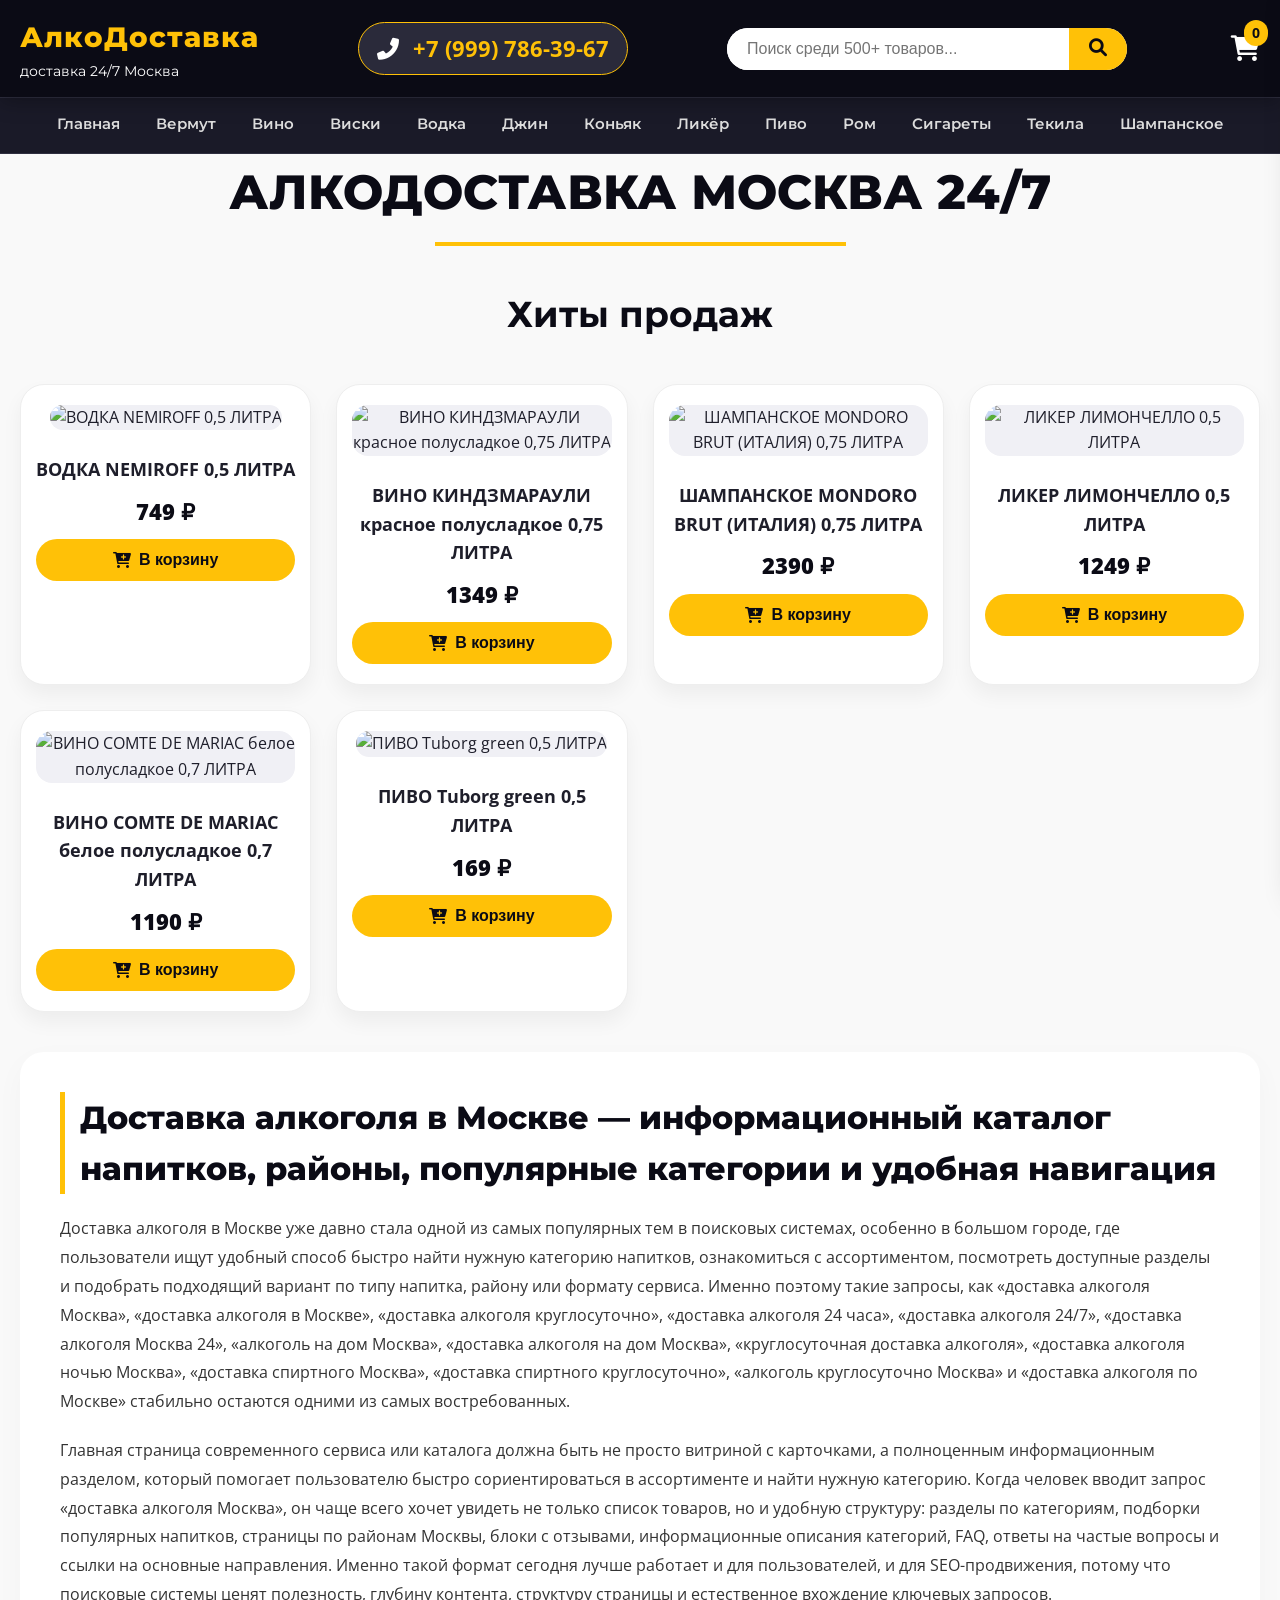
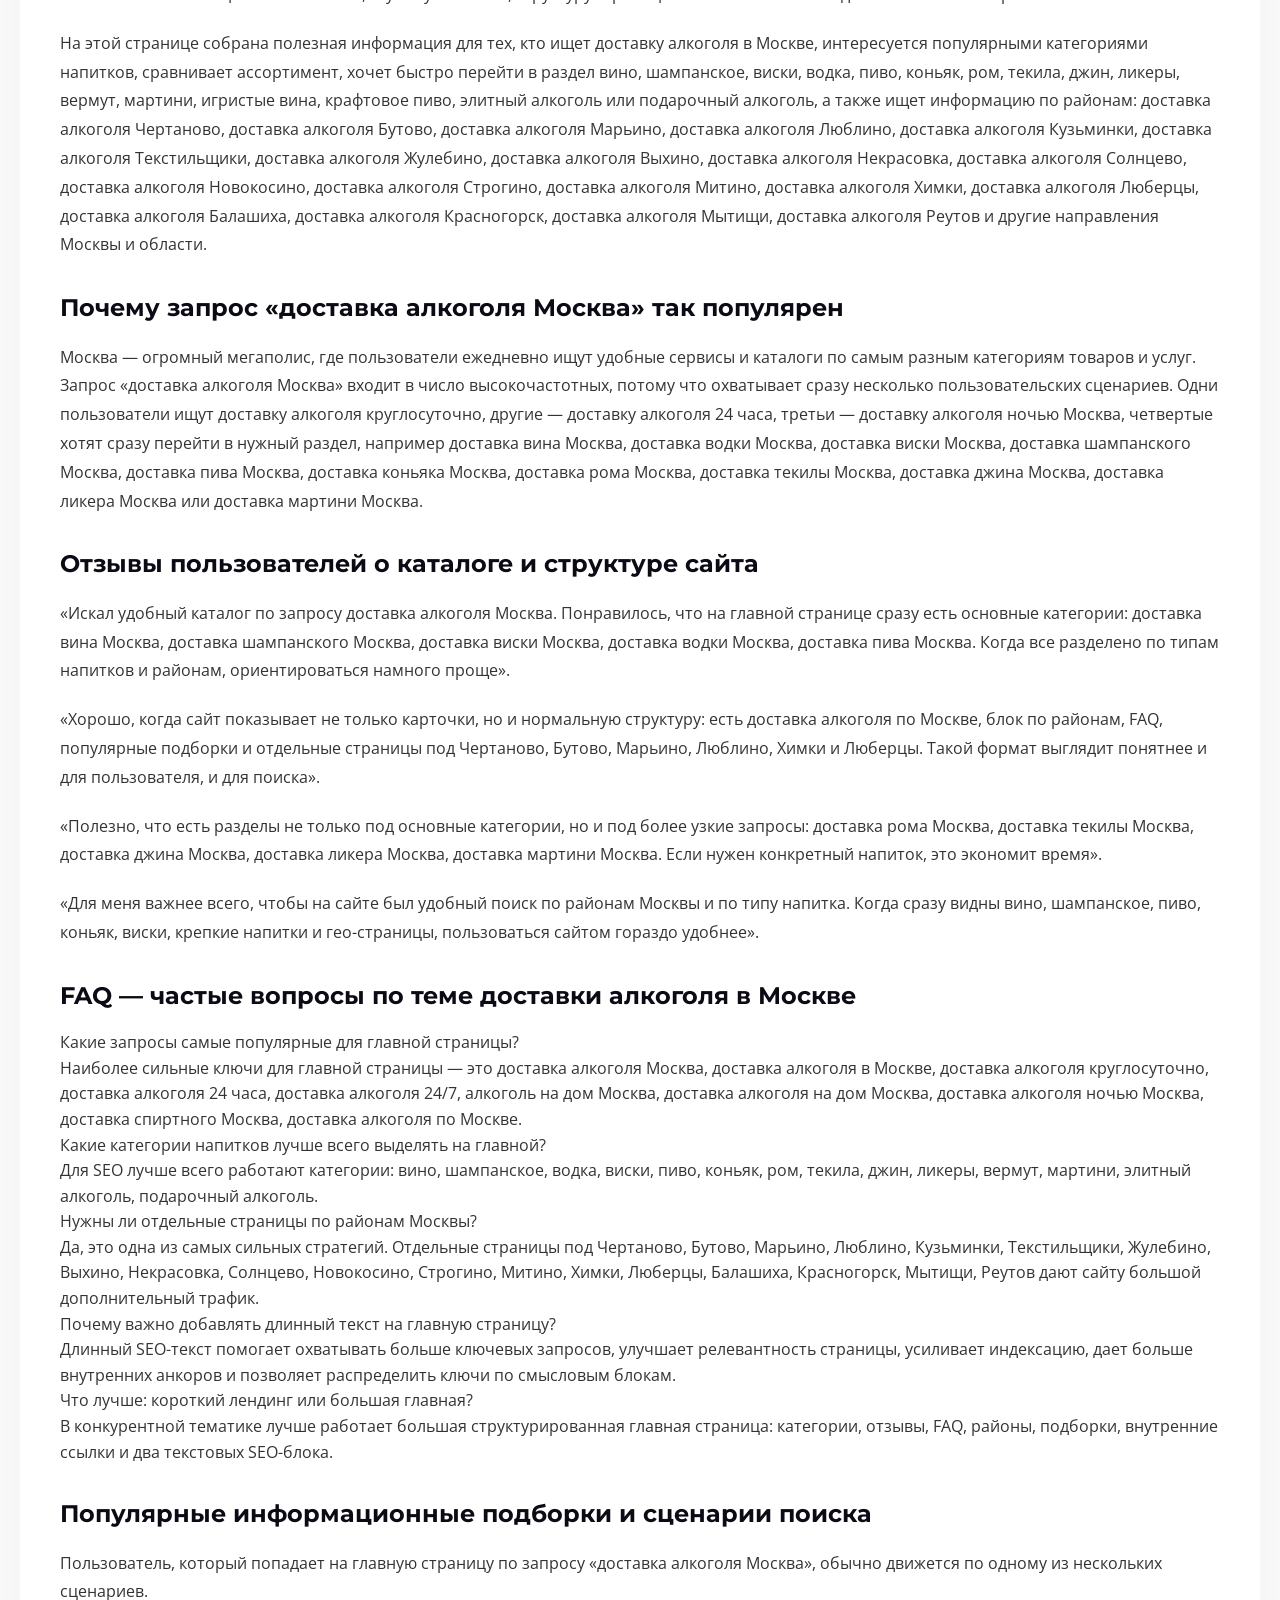
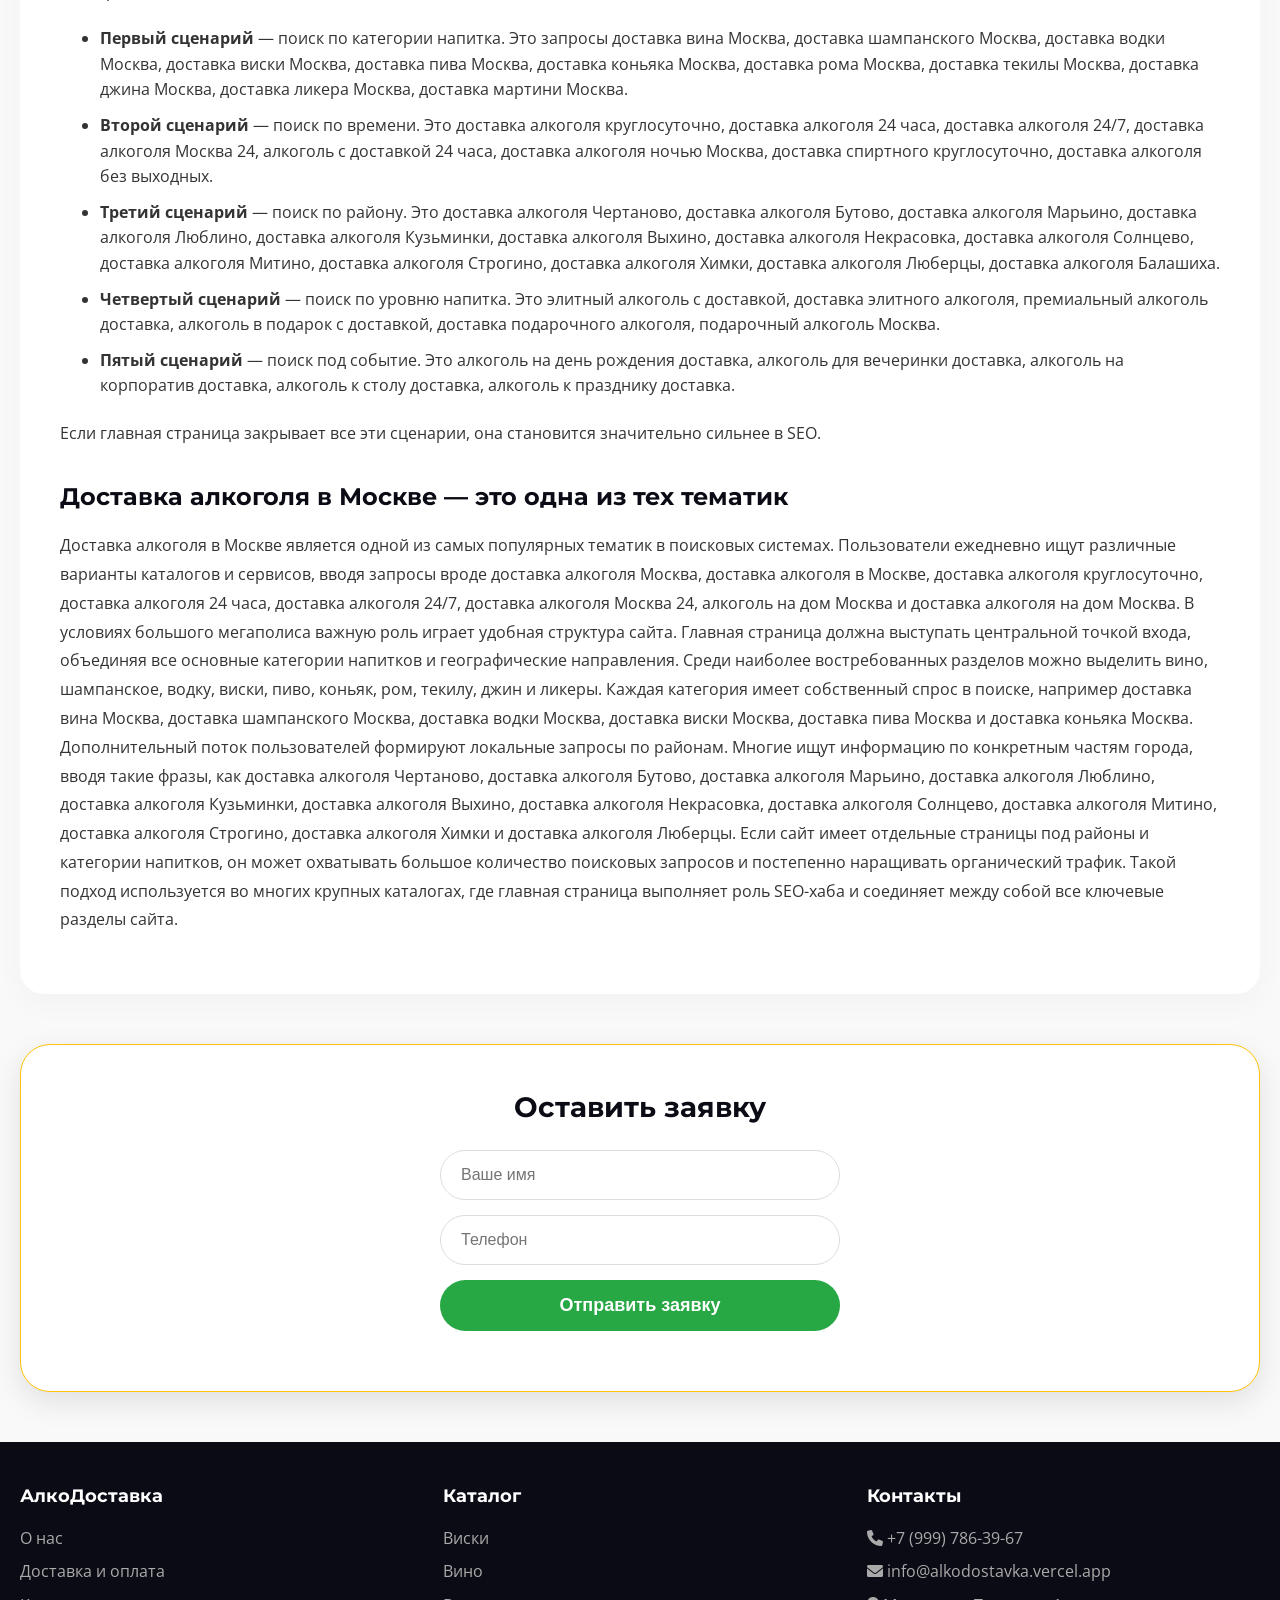
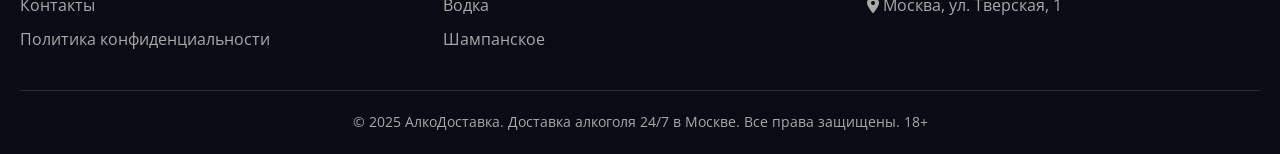
==== index.html @ a0297c9e "Update index.html" ====
<!DOCTYPE html>
<html lang="ru">
<head>
    <meta charset="UTF-8">
    <meta name="viewport" content="width=device-width, initial-scale=1.0">
    <title>АлкоДоставка 24/7 – доставка алкоголя в Москве круглосуточно</title>
    <meta name="description" content="Доставка алкоголя круглосуточно. Доставка 24/7 по Москве от 30 минут. Оплата при получении.">
    <link rel="stylesheet" href="style.css">
    <link rel="icon" type="image/x-icon" href="/favicon.ico">
    <link rel="stylesheet" href="https://cdnjs.cloudflare.com/ajax/libs/font-awesome/6.0.0-beta3/css/all.min.css">
    <link href="https://fonts.googleapis.com/css2?family=Montserrat:wght@400;600;700;800&family=Open+Sans:wght@300;400;600&display=swap" rel="stylesheet">
</head>
<body>
    <header>
        <div class="container header-row">
            <div class="logo">
                <a href="index.html" id="logo-link">АлкоДоставка</a>
                <span>доставка 24/7 Москва</span>
            </div>
            <a href="tel:+79997863967" class="phone"><i class="fas fa-phone-alt"></i> +7 (999) 786-39-67</a>
            <div class="search-box">
                <input type="text" id="search-input" placeholder="Поиск среди 500+ товаров...">
                <button id="search-btn"><i class="fas fa-search"></i></button>
            </div>
            <div class="cart-icon">
                <a href="#" id="cart-toggle"><i class="fas fa-shopping-cart"></i><span class="cart-count" id="cart-count">0</span></a>
            </div>
        </div>
    </header>

    <nav class="main-menu">
        <div class="container">
            <ul class="menu-list">
                <li><a href="index.html">Главная</a></li>
                <li><a href="vermut.html">Вермут</a></li>
                <li><a href="vino.html">Вино</a></li>
                <li><a href="viski.html">Виски</a></li>
                <li><a href="vodka.html">Водка</a></li>
                <li><a href="dzhin.html">Джин</a></li>
                <li><a href="konyak.html">Коньяк</a></li>
                <li><a href="liker.html">Ликёр</a></li>
                <li><a href="pivo.html">Пиво</a></li>
                <li><a href="rom.html">Ром</a></li>
                <li><a href="sigarety.html">Сигареты</a></li>
                <li><a href="tekila.html">Текила</a></li>
                <li><a href="shampanskoe.html">Шампанское</a></li>
            </ul>
        </div>
    </nav>

    <main class="container">
        <div class="category-header">
            <h1>АлкоДоставка Москва 24/7</h1>
        </div>

        <h2 class="section-title">Хиты продаж</h2>
        <div class="product-grid" id="main-products"></div>

        <div class="seo-text">
    <h2>Доставка алкоголя в Москве — информационный каталог напитков, районы, популярные категории и удобная навигация</h2>
    
    <p>Доставка алкоголя в Москве уже давно стала одной из самых популярных тем в поисковых системах, особенно в большом городе, где пользователи ищут удобный способ быстро найти нужную категорию напитков, ознакомиться с ассортиментом, посмотреть доступные разделы и подобрать подходящий вариант по типу напитка, району или формату сервиса. Именно поэтому такие запросы, как «доставка алкоголя Москва», «доставка алкоголя в Москве», «доставка алкоголя круглосуточно», «доставка алкоголя 24 часа», «доставка алкоголя 24/7», «доставка алкоголя Москва 24», «алкоголь на дом Москва», «доставка алкоголя на дом Москва», «круглосуточная доставка алкоголя», «доставка алкоголя ночью Москва», «доставка спиртного Москва», «доставка спиртного круглосуточно», «алкоголь круглосуточно Москва» и «доставка алкоголя по Москве» стабильно остаются одними из самых востребованных.</p>
    
    <p>Главная страница современного сервиса или каталога должна быть не просто витриной с карточками, а полноценным информационным разделом, который помогает пользователю быстро сориентироваться в ассортименте и найти нужную категорию. Когда человек вводит запрос «доставка алкоголя Москва», он чаще всего хочет увидеть не только список товаров, но и удобную структуру: разделы по категориям, подборки популярных напитков, страницы по районам Москвы, блоки с отзывами, информационные описания категорий, FAQ, ответы на частые вопросы и ссылки на основные направления. Именно такой формат сегодня лучше работает и для пользователей, и для SEO-продвижения, потому что поисковые системы ценят полезность, глубину контента, структуру страницы и естественное вхождение ключевых запросов.</p>
    
    <p>На этой странице собрана полезная информация для тех, кто ищет доставку алкоголя в Москве, интересуется популярными категориями напитков, сравнивает ассортимент, хочет быстро перейти в раздел вино, шампанское, виски, водка, пиво, коньяк, ром, текила, джин, ликеры, вермут, мартини, игристые вина, крафтовое пиво, элитный алкоголь или подарочный алкоголь, а также ищет информацию по районам: доставка алкоголя Чертаново, доставка алкоголя Бутово, доставка алкоголя Марьино, доставка алкоголя Люблино, доставка алкоголя Кузьминки, доставка алкоголя Текстильщики, доставка алкоголя Жулебино, доставка алкоголя Выхино, доставка алкоголя Некрасовка, доставка алкоголя Солнцево, доставка алкоголя Новокосино, доставка алкоголя Строгино, доставка алкоголя Митино, доставка алкоголя Химки, доставка алкоголя Люберцы, доставка алкоголя Балашиха, доставка алкоголя Красногорск, доставка алкоголя Мытищи, доставка алкоголя Реутов и другие направления Москвы и области.</p>

    <h3>Почему запрос «доставка алкоголя Москва» так популярен</h3>
    <p>Москва — огромный мегаполис, где пользователи ежедневно ищут удобные сервисы и каталоги по самым разным категориям товаров и услуг. Запрос «доставка алкоголя Москва» входит в число высокочастотных, потому что охватывает сразу несколько пользовательских сценариев. Одни пользователи ищут доставку алкоголя круглосуточно, другие — доставку алкоголя 24 часа, третьи — доставку алкоголя ночью Москва, четвертые хотят сразу перейти в нужный раздел, например доставка вина Москва, доставка водки Москва, доставка виски Москва, доставка шампанского Москва, доставка пива Москва, доставка коньяка Москва, доставка рома Москва, доставка текилы Москва, доставка джина Москва, доставка ликера Москва или доставка мартини Москва.</p>

    <h3>Отзывы пользователей о каталоге и структуре сайта</h3>
    <div class="reviews-block">
        <div class="review-item">
            <p>«Искал удобный каталог по запросу доставка алкоголя Москва. Понравилось, что на главной странице сразу есть основные категории: доставка вина Москва, доставка шампанского Москва, доставка виски Москва, доставка водки Москва, доставка пива Москва. Когда все разделено по типам напитков и районам, ориентироваться намного проще».</p>
        </div>
        <div class="review-item">
            <p>«Хорошо, когда сайт показывает не только карточки, но и нормальную структуру: есть доставка алкоголя по Москве, блок по районам, FAQ, популярные подборки и отдельные страницы под Чертаново, Бутово, Марьино, Люблино, Химки и Люберцы. Такой формат выглядит понятнее и для пользователя, и для поиска».</p>
        </div>
        <div class="review-item">
            <p>«Полезно, что есть разделы не только под основные категории, но и под более узкие запросы: доставка рома Москва, доставка текилы Москва, доставка джина Москва, доставка ликера Москва, доставка мартини Москва. Если нужен конкретный напиток, это экономит время».</p>
        </div>
        <div class="review-item">
            <p>«Для меня важнее всего, чтобы на сайте был удобный поиск по районам Москвы и по типу напитка. Когда сразу видны вино, шампанское, пиво, коньяк, виски, крепкие напитки и гео-страницы, пользоваться сайтом гораздо удобнее».</p>
        </div>
    </div>

    <h3>FAQ — частые вопросы по теме доставки алкоголя в Москве</h3>
    <div class="faq-container" id="faq-container">
        <div class="faq-item">
            <div class="faq-question">Какие запросы самые популярные для главной страницы?</div>
            <div class="faq-answer">Наиболее сильные ключи для главной страницы — это доставка алкоголя Москва, доставка алкоголя в Москве, доставка алкоголя круглосуточно, доставка алкоголя 24 часа, доставка алкоголя 24/7, алкоголь на дом Москва, доставка алкоголя на дом Москва, доставка алкоголя ночью Москва, доставка спиртного Москва, доставка алкоголя по Москве.</div>
        </div>
        <div class="faq-item">
            <div class="faq-question">Какие категории напитков лучше всего выделять на главной?</div>
            <div class="faq-answer">Для SEO лучше всего работают категории: вино, шампанское, водка, виски, пиво, коньяк, ром, текила, джин, ликеры, вермут, мартини, элитный алкоголь, подарочный алкоголь.</div>
        </div>
        <div class="faq-item">
            <div class="faq-question">Нужны ли отдельные страницы по районам Москвы?</div>
            <div class="faq-answer">Да, это одна из самых сильных стратегий. Отдельные страницы под Чертаново, Бутово, Марьино, Люблино, Кузьминки, Текстильщики, Жулебино, Выхино, Некрасовка, Солнцево, Новокосино, Строгино, Митино, Химки, Люберцы, Балашиха, Красногорск, Мытищи, Реутов дают сайту большой дополнительный трафик.</div>
        </div>
        <div class="faq-item">
            <div class="faq-question">Почему важно добавлять длинный текст на главную страницу?</div>
            <div class="faq-answer">Длинный SEO-текст помогает охватывать больше ключевых запросов, улучшает релевантность страницы, усиливает индексацию, дает больше внутренних анкоров и позволяет распределить ключи по смысловым блокам.</div>
        </div>
        <div class="faq-item">
            <div class="faq-question">Что лучше: короткий лендинг или большая главная?</div>
            <div class="faq-answer">В конкурентной тематике лучше работает большая структурированная главная страница: категории, отзывы, FAQ, районы, подборки, внутренние ссылки и два текстовых SEO-блока.</div>
        </div>
    </div>

    <h3>Популярные информационные подборки и сценарии поиска</h3>
    <p>Пользователь, который попадает на главную страницу по запросу «доставка алкоголя Москва», обычно движется по одному из нескольких сценариев.</p>
    <ul>
        <li><strong>Первый сценарий</strong> — поиск по категории напитка. Это запросы доставка вина Москва, доставка шампанского Москва, доставка водки Москва, доставка виски Москва, доставка пива Москва, доставка коньяка Москва, доставка рома Москва, доставка текилы Москва, доставка джина Москва, доставка ликера Москва, доставка мартини Москва.</li>
        <li><strong>Второй сценарий</strong> — поиск по времени. Это доставка алкоголя круглосуточно, доставка алкоголя 24 часа, доставка алкоголя 24/7, доставка алкоголя Москва 24, алкоголь с доставкой 24 часа, доставка алкоголя ночью Москва, доставка спиртного круглосуточно, доставка алкоголя без выходных.</li>
        <li><strong>Третий сценарий</strong> — поиск по району. Это доставка алкоголя Чертаново, доставка алкоголя Бутово, доставка алкоголя Марьино, доставка алкоголя Люблино, доставка алкоголя Кузьминки, доставка алкоголя Выхино, доставка алкоголя Некрасовка, доставка алкоголя Солнцево, доставка алкоголя Митино, доставка алкоголя Строгино, доставка алкоголя Химки, доставка алкоголя Люберцы, доставка алкоголя Балашиха.</li>
        <li><strong>Четвертый сценарий</strong> — поиск по уровню напитка. Это элитный алкоголь с доставкой, доставка элитного алкоголя, премиальный алкоголь доставка, алкоголь в подарок с доставкой, доставка подарочного алкоголя, подарочный алкоголь Москва.</li>
        <li><strong>Пятый сценарий</strong> — поиск под событие. Это алкоголь на день рождения доставка, алкоголь для вечеринки доставка, алкоголь на корпоратив доставка, алкоголь к столу доставка, алкоголь к празднику доставка.</li>
    </ul>
    <p>Если главная страница закрывает все эти сценарии, она становится значительно сильнее в SEO.</p>

    <h3>Доставка алкоголя в Москве — это одна из тех тематик</h3>
    <p>Доставка алкоголя в Москве является одной из самых популярных тематик в поисковых системах. Пользователи ежедневно ищут различные варианты каталогов и сервисов, вводя запросы вроде доставка алкоголя Москва, доставка алкоголя в Москве, доставка алкоголя круглосуточно, доставка алкоголя 24 часа, доставка алкоголя 24/7, доставка алкоголя Москва 24, алкоголь на дом Москва и доставка алкоголя на дом Москва.

В условиях большого мегаполиса важную роль играет удобная структура сайта. Главная страница должна выступать центральной точкой входа, объединяя все основные категории напитков и географические направления. Среди наиболее востребованных разделов можно выделить вино, шампанское, водку, виски, пиво, коньяк, ром, текилу, джин и ликеры. Каждая категория имеет собственный спрос в поиске, например доставка вина Москва, доставка шампанского Москва, доставка водки Москва, доставка виски Москва, доставка пива Москва и доставка коньяка Москва.

Дополнительный поток пользователей формируют локальные запросы по районам. Многие ищут информацию по конкретным частям города, вводя такие фразы, как доставка алкоголя Чертаново, доставка алкоголя Бутово, доставка алкоголя Марьино, доставка алкоголя Люблино, доставка алкоголя Кузьминки, доставка алкоголя Выхино, доставка алкоголя Некрасовка, доставка алкоголя Солнцево, доставка алкоголя Митино, доставка алкоголя Строгино, доставка алкоголя Химки и доставка алкоголя Люберцы.

Если сайт имеет отдельные страницы под районы и категории напитков, он может охватывать большое количество поисковых запросов и постепенно наращивать органический трафик. Такой подход используется во многих крупных каталогах, где главная страница выполняет роль SEO-хаба и соединяет между собой все ключевые разделы сайта.</p>
    
    
            <!-- вставить siteTexts.main -->
        </div>

        <div class="order-form-block">
            <h3>Оставить заявку</h3>
            <form class="quick-order-form" data-page="main">
                <input type="text" placeholder="Ваше имя" class="quick-name" required>
                <input type="tel" placeholder="Телефон" class="quick-phone" required>
                <button type="submit">Отправить заявку</button>
            </form>
            <div class="order-message"></div>
        </div>
    </main>

    <!-- Панель корзины -->
    <div class="cart-panel" id="cart-panel">
        <div class="cart-header">
            <h3>Корзина</h3>
            <button class="close-cart" id="close-cart">&times;</button>
        </div>
        <div class="cart-items" id="cart-items"></div>
        <div class="cart-total" id="cart-total">Итого: 0 ₽</div>
        <form class="cart-form" id="order-form">
            <input type="text" placeholder="Ваше имя" id="order-name" required>
            <input type="tel" placeholder="Телефон" id="order-phone" required>
            <input type="text" placeholder="Адрес доставки" id="order-address" required>
            <textarea placeholder="Комментарий (необязательно)" id="order-comment" rows="2"></textarea>
            <button type="submit" id="submit-order">Оформить заказ</button>
        </form>
    </div>
    <div class="overlay" id="overlay"></div>

    <footer>
        <div class="container">
            <div class="footer-grid">
                <div class="footer-col">
                    <h4>АлкоДоставка</h4>
                    <ul>
                        <li><a href="index.html">О нас</a></li>
                        <li><a href="index.html">Доставка и оплата</a></li>
                        <li><a href="index.html">Контакты</a></li>
                        <li><a href="index.html">Политика конфиденциальности</a></li>
                    </ul>
                </div>
                <div class="footer-col">
                    <h4>Каталог</h4>
                    <ul>
                        <li><a href="viski.html">Виски</a></li>
                        <li><a href="vino.html">Вино</a></li>
                        <li><a href="vodka.html">Водка</a></li>
                        <li><a href="shampanskoe.html">Шампанское</a></li>
                    </ul>
                </div>
                <div class="footer-col">
                    <h4>Контакты</h4>
                    <ul>
                        <li><i class="fas fa-phone"></i> +7 (999) 786-39-67</li>
                        <li><i class="fas fa-envelope"></i> info@alkodostavka.vercel.app</li>
                        <li><i class="fas fa-map-marker-alt"></i> Москва, ул. Тверская, 1</li>
                    </ul>
                </div>
            </div>
            <div class="copyright">
                © 2025 АлкоДоставка. Доставка алкоголя 24/7 в Москве. Все права защищены. 18+
            </div>
        </div>
    </footer>

    <script src="config.js"></script>
    <script src="products.js"></script>
    <script src="cart.js"></script>
    <script src="telegram.js"></script>
    <script>
        const hits = products ? products.filter(p => p.inStock).sort(() => 0.5 - Math.random()).slice(0, 6) : [];
        document.getElementById('main-products').innerHTML = renderProductGrid(hits);
    </script>
    <script type="application/ld+json">
{
  "@context": "https://schema.org",
  "@graph": [
    {
      "@type": "Organization",
      "name": "АлкоТакси",
      "url": "https://alkodostavka.vercel.app",
      "logo": "https://alkodostavka.vercel.app/logo.png",
      "contactPoint": {
        "@type": "ContactPoint",
        "telephone": "+7-999-786-39-67",
        "contactType": "customer service",
        "areaServed": "Москва",
        "availableLanguage": "Russian"
      },
      "sameAs": [
        "https://vk.com/alkodostavka",
        "https://t.me/alkodostavka"
      ]
    },
    {
      "@type": "LocalBusiness",
      "@id": "https://alkodostavka.vercel.app",
      "name": "АлкоТакси",
      "description": "Круглосуточная доставка алкоголя в Москве. Более 500 наименований, включая вино, виски, водку, коньяк, шампанское, пиво и элитные напитки.",
      "url": "https://alkodostavka.vercel.app",
      "telephone": "+7-999-786-39-67",
      "email": "info@alkodostavka.vercel.app",
      "priceRange": "₽₽",
      "address": {
        "@type": "PostalAddress",
        "addressLocality": "Москва",
        "streetAddress": "ул. Тверская, 1"
      },
      "openingHoursSpecification": {
        "@type": "OpeningHoursSpecification",
        "dayOfWeek": [
          "Monday",
          "Tuesday",
          "Wednesday",
          "Thursday",
          "Friday",
          "Saturday",
          "Sunday"
        ],
        "opens": "00:00",
        "closes": "23:59"
      },
      "areaServed": {
        "@type": "City",
        "name": "Москва"
      },
      "makesOffer": {
        "@type": "Offer",
        "itemOffered": {
          "@type": "Service",
          "name": "Доставка алкоголя",
          "description": "Круглосуточная доставка алкогольных напитков на дом."
        }
      }
    },
    {
      "@context": "https://schema.org",
      "@type": "FAQPage",
      "mainEntity": [
        {
          "@type": "Question",
          "name": "Какие категории напитков чаще всего ищут пользователи?",
          "acceptedAnswer": {
            "@type": "Answer",
            "text": "Наиболее популярны разделы: вино, шампанское, водка, виски, коньяк, пиво, ром, текила, джин, ликёры, вермут и премиальный алкоголь. Часто ищут запросы вроде «доставка вина Москва», «доставка пива Москва», «доставка водки Москва», «доставка шампанского Москва»."
          }
        },
        {
          "@type": "Question",
          "name": "В какие районы Москвы осуществляется доставка?",
          "acceptedAnswer": {
            "@type": "Answer",
            "text": "Мы доставляем алкоголь во все административные округа Москвы (ЦАО, САО, СВАО, ВАО, ЮВАО, ЮАО, ЮЗАО, ЗАО, СЗАО, ЗелАО), а также в крупные районы: Чертаново, Бутово, Марьино, Люблино, Кузьминки, Текстильщики, Жулебино, Выхино, Некрасовка, Солнцево, Новокосино, Строгино, Митино, Химки, Люберцы, Балашиха, Одинцово, Красногорск, Мытищи, Реутов и другие."
          }
        },
        {
          "@type": "Question",
          "name": "Как быстро можно получить заказ?",
          "acceptedAnswer": {
            "@type": "Answer",
            "text": "Среднее время доставки — от 30 минут. В зависимости от загруженности и удалённости района срок может незначительно увеличиваться, но мы всегда стремимся к минимальным интервалам."
          }
        },
        {
          "@type": "Question",
          "name": "Работаете ли вы круглосуточно?",
          "acceptedAnswer": {
            "@type": "Answer",
            "text": "Да, наш сервис работает 24/7, включая ночные часы, выходные и праздничные дни. Вы можете оформить заказ в любое время суток."
          }
        }
      ]
    }
  ]
}
</script>
    
</body>

</html>
---- style.css ----
/* style.css */
* {
    margin: 0;
    padding: 0;
    box-sizing: border-box;
}

body {
    font-family: 'Open Sans', sans-serif;
    background-color: #f9f9f9;
    color: #1e1e2a;
    line-height: 1.6;
}

h1, h2, h3, h4, .logo, .menu-list a, .cart-btn {
    font-family: 'Montserrat', sans-serif;
    font-weight: 700;
}

.container {
    max-width: 1400px;
    margin: 0 auto;
    padding: 0 20px;
}

/* Шапка */
header {
    background: #0b0b15;
    color: white;
    padding: 15px 0;
    position: sticky;
    top: 0;
    z-index: 100;
    box-shadow: 0 4px 20px rgba(0,0,0,0.3);
}

.header-row {
    display: flex;
    align-items: center;
    justify-content: space-between;
    flex-wrap: wrap;
    gap: 15px;
}

.logo a {
    font-size: 28px;
    font-weight: 800;
    color: #ffc107;
    text-decoration: none;
    letter-spacing: 1px;
}

.logo span {
    color: white;
    font-size: 14px;
    display: block;
    font-weight: 400;
}

.phone {
    font-size: 22px;
    font-weight: 700;
    background: #2a2a3a;
    padding: 8px 18px;
    border-radius: 40px;
    border: 1px solid #ffc107;
    color: #ffc107;
    text-decoration: none;
    transition: 0.2s;
}

.phone i {
    margin-right: 8px;
    color: white;
}

.phone:hover {
    background: #ffc107;
    color: #0b0b15;
}

.phone:hover i {
    color: #0b0b15;
}

.search-box {
    flex: 1;
    max-width: 400px;
    display: flex;
    background: white;
    border-radius: 40px;
    overflow: hidden;
}

.search-box input {
    flex: 1;
    border: none;
    padding: 12px 20px;
    font-size: 16px;
    outline: none;
}

.search-box button {
    background: #ffc107;
    border: none;
    padding: 0 20px;
    cursor: pointer;
    font-size: 18px;
    color: #0b0b15;
    transition: 0.2s;
}

.search-box button:hover {
    background: #e0a800;
}

.cart-icon {
    position: relative;
    margin-left: 5px;
}

.cart-icon a {
    color: white;
    font-size: 26px;
    display: block;
    position: relative;
}

.cart-count {
    position: absolute;
    top: -8px;
    right: -8px;
    background: #ffc107;
    color: #0b0b15;
    font-size: 14px;
    font-weight: bold;
    padding: 2px 8px;
    border-radius: 20px;
}

/* Меню под шапкой */
.main-menu {
    background: #1a1a28;
    border-top: 1px solid #2f2f40;
    border-bottom: 1px solid #2f2f40;
    position: relative;
    z-index: 99;
}

.menu-list {
    display: flex;
    list-style: none;
    flex-wrap: wrap;
    justify-content: center;
}

.menu-list li a {
    display: block;
    padding: 14px 18px;
    color: #ddd;
    text-decoration: none;
    font-weight: 600;
    font-size: 15px;
    transition: 0.2s;
    border-bottom: 3px solid transparent;
}

.menu-list li a:hover,
.menu-list li a.active {
    color: #ffc107;
    border-bottom-color: #ffc107;
    background: rgba(255,193,7,0.05);
}

/* Основной контент */
main {
    min-height: 70vh;
    padding: 30px 0;
}

.page {
    display: none;
}

.page.active-page {
    display: block;
}

.category-header {
    text-align: center;
    margin-bottom: 40px;
}

.category-header h1 {
    font-size: 48px;
    font-weight: 800;
    color: #0b0b15;
    text-transform: uppercase;
    position: relative;
    display: inline-block;
    padding-bottom: 15px;
}

.category-header h1:after {
    content: '';
    position: absolute;
    bottom: 0;
    left: 25%;
    width: 50%;
    height: 4px;
    background: #ffc107;
}

.section-title {
    font-size: 36px;
    margin: 40px 0 20px;
    text-align: center;
    color: #0b0b15;
}

/* Стили SEO-текста */
.seo-text {
    background: white;
    border-radius: 24px;
    padding: 40px;
    margin: 40px 0;
    box-shadow: 0 10px 30px rgba(0,0,0,0.03);
    font-size: 16px;
    color: #333;
}

.seo-text h2 {
    font-size: 32px;
    margin-bottom: 20px;
    color: #0b0b15;
    font-weight: 800;
    border-left: 5px solid #ffc107;
    padding-left: 15px;
}

.seo-text h3 {
    font-size: 24px;
    margin: 30px 0 15px;
    color: #0b0b15;
}

.seo-text p {
    margin-bottom: 20px;
    font-size: 16px;
    line-height: 1.8;
}

.seo-text .lead {
    font-size: 20px;
    font-weight: 300;
    color: #555;
    font-style: italic;
}

.seo-text .highlight {
    background: #fff3cd;
    padding: 5px 10px;
    border-radius: 8px;
    font-weight: 600;
}

.seo-text ul, .seo-text ol {
    margin: 20px 0 20px 40px;
}

.seo-text li {
    margin-bottom: 10px;
}

.seo-text img {
    max-width: 100%;
    border-radius: 20px;
    margin: 30px 0;
    box-shadow: 0 5px 15px rgba(0,0,0,0.1);
}

.seo-text .quote {
    font-size: 24px;
    font-family: 'Georgia', serif;
    color: #0b0b15;
    background: #f5f5f5;
    padding: 20px;
    border-radius: 30px;
    margin: 30px 0;
    text-align: center;
}

.seo-text .columns {
    display: grid;
    grid-template-columns: 1fr 1fr;
    gap: 30px;
}

/* Сетка товаров */
.product-grid {
    display: grid;
    grid-template-columns: repeat(auto-fill, minmax(240px, 1fr));
    gap: 25px;
    margin: 40px 0;
}

.product-card {
    background: white;
    border-radius: 24px;
    padding: 20px 15px;
    box-shadow: 0 10px 20px rgba(0,0,0,0.05);
    transition: 0.2s;
    text-align: center;
    border: 1px solid #eee;
}

.product-card:hover {
    transform: translateY(-5px);
    box-shadow: 0 20px 30px rgba(0,0,0,0.1);
}

.product-img {
    width: 100%;
    height: 180px;
    border-radius: 16px;
    margin-bottom: 15px;
    object-fit: cover;
    background: #f0f0f5;
}

.product-title {
    font-weight: 700;
    font-size: 18px;
    margin: 10px 0 5px;
}

.product-price {
    font-size: 22px;
    font-weight: 800;
    color: #0b0b15;
    margin: 10px 0;
}

.add-to-cart {
    background: #ffc107;
    border: none;
    padding: 12px 0;
    width: 100%;
    border-radius: 40px;
    font-weight: 700;
    font-size: 16px;
    cursor: pointer;
    transition: 0.2s;
    color: #0b0b15;
    display: flex;
    align-items: center;
    justify-content: center;
    gap: 8px;
}

.add-to-cart:hover {
    background: #e0a800;
}

/* Форма заявки */
.order-form-block {
    background: white;
    border-radius: 30px;
    padding: 40px;
    margin: 50px 0;
    text-align: center;
    box-shadow: 0 10px 30px rgba(0,0,0,0.1);
    border: 1px solid #ffc107;
}

.order-form-block h3 {
    font-size: 28px;
    margin-bottom: 20px;
    color: #0b0b15;
}

.order-form-block form {
    display: flex;
    flex-direction: column;
    max-width: 400px;
    margin: 0 auto;
    gap: 15px;
}

.order-form-block input {
    padding: 15px 20px;
    border: 1px solid #ddd;
    border-radius: 50px;
    font-size: 16px;
    outline: none;
    transition: 0.2s;
}

.order-form-block input:focus {
    border-color: #ffc107;
    box-shadow: 0 0 0 3px rgba(255,193,7,0.2);
}

.order-form-block button {
    background: #28a745;
    color: white;
    border: none;
    padding: 15px;
    border-radius: 50px;
    font-weight: 700;
    font-size: 18px;
    cursor: pointer;
    transition: 0.2s;
}

.order-form-block button:hover {
    background: #218838;
}

.order-message {
    margin-top: 20px;
    font-weight: 600;
    color: green;
}

/* Корзина */
.cart-panel {
    position: fixed;
    top: 0;
    right: -400px;
    width: 380px;
    height: 100vh;
    background: white;
    box-shadow: -5px 0 30px rgba(0,0,0,0.2);
    transition: 0.3s;
    z-index: 1000;
    padding: 25px;
    display: flex;
    flex-direction: column;
}

.cart-panel.open {
    right: 0;
}

.cart-header {
    display: flex;
    justify-content: space-between;
    align-items: center;
    border-bottom: 2px solid #eee;
    padding-bottom: 15px;
}

.cart-header h3 {
    font-size: 24px;
}

.close-cart {
    background: none;
    border: none;
    font-size: 28px;
    cursor: pointer;
}

.cart-items {
    flex: 1;
    overflow-y: auto;
    margin: 20px 0;
}

.cart-item {
    display: flex;
    justify-content: space-between;
    margin-bottom: 15px;
    padding-bottom: 10px;
    border-bottom: 1px solid #eee;
}

.cart-item-info h4 {
    font-size: 16px;
    margin-bottom: 5px;
}

.cart-item-price {
    font-weight: 700;
}

.cart-item-remove {
    color: red;
    cursor: pointer;
    font-size: 18px;
}

.cart-total {
    font-size: 22px;
    font-weight: 800;
    margin: 15px 0;
    text-align: right;
}

.cart-form input, .cart-form textarea {
    width: 100%;
    padding: 12px;
    margin: 8px 0;
    border: 1px solid #ccc;
    border-radius: 12px;
    font-family: inherit;
}

.cart-form button {
    background: #28a745;
    color: white;
    border: none;
    padding: 14px;
    width: 100%;
    border-radius: 40px;
    font-weight: bold;
    font-size: 18px;
    cursor: pointer;
    transition: 0.2s;
}

.cart-form button:hover {
    background: #218838;
}

.overlay {
    position: fixed;
    top: 0;
    left: 0;
    width: 100%;
    height: 100%;
    background: rgba(0,0,0,0.5);
    z-index: 999;
    display: none;
}

.overlay.show {
    display: block;
}

/* Футер */
footer {
    background: #0b0b15;
    color: #aaa;
    padding: 40px 0 20px;
    margin-top: 50px;
}

.footer-grid {
    display: grid;
    grid-template-columns: repeat(auto-fit, minmax(200px, 1fr));
    gap: 30px;
    margin-bottom: 30px;
}

.footer-col h4 {
    color: white;
    margin-bottom: 15px;
    font-size: 18px;
}

.footer-col ul {
    list-style: none;
}

.footer-col ul li {
    margin-bottom: 8px;
}

.footer-col ul li a {
    color: #aaa;
    text-decoration: none;
    transition: 0.2s;
}

.footer-col ul li a:hover {
    color: #ffc107;
}

.copyright {
    text-align: center;
    padding-top: 20px;
    border-top: 1px solid #2a2a3a;
    font-size: 14px;
}

/* Адаптивность */
@media (max-width: 992px) {
    .header-row {
        justify-content: center;
    }
    .search-box {
        max-width: 100%;
        order: 3;
    }
    .menu-list li a {
        padding: 10px 12px;
        font-size: 14px;
    }
}

@media (max-width: 576px) {
    .cart-panel {
        width: 100%;
        right: -100%;
    }
    .category-header h1 {
        font-size: 32px;
    }
    
<style>
/* Минимальные стили для FAQ (можно перенести в style.css) */
.faq-item {
    margin-bottom: 10px;
    border: 1px solid #e0e0e0;
    border-radius: 8px;
    overflow: hidden;
}
.faq-question {
    background: #f7f7f7;
    padding: 15px 20px;
    cursor: pointer;
    font-weight: 600;
    position: relative;
    transition: background 0.3s;
}
.faq-question:hover {
    background: #f0f0f0;
}
.faq-question::after {
    content: '+';
    position: absolute;
    right: 20px;
    font-size: 20px;
    font-weight: 400;
}
.faq-item.active .faq-question::after {
    content: '−';
}
.faq-answer {
    max-height: 0;
    padding: 0 20px;
    background: #fff;
    overflow: hidden;
    transition: max-height 0.3s ease-out, padding 0.3s ease-out;
}
.faq-item.active .faq-answer {
    max-height: 500px; /* Достаточно для длинного ответа */
    padding: 15px 20px;
}
.reviews-block {
    display: flex;
    flex-wrap: wrap;
    gap: 20px;
    margin: 20px 0;
}
.review-item {
    flex: 1 1 250px;
    background: #f9f9f9;
    border-left: 4px solid #e53e3e;
    padding: 15px;
    border-radius: 8px;
    font-style: italic;
}
.review-item p {
    margin: 0;
}
</style>

<script>
document.addEventListener('DOMContentLoaded', function() {
    const faqItems = document.querySelectorAll('.faq-item');
    faqItems.forEach(item => {
        const question = item.querySelector('.faq-question');
        question.addEventListener('click', () => {
            item.classList.toggle('active');
        });
    });
});
</script>
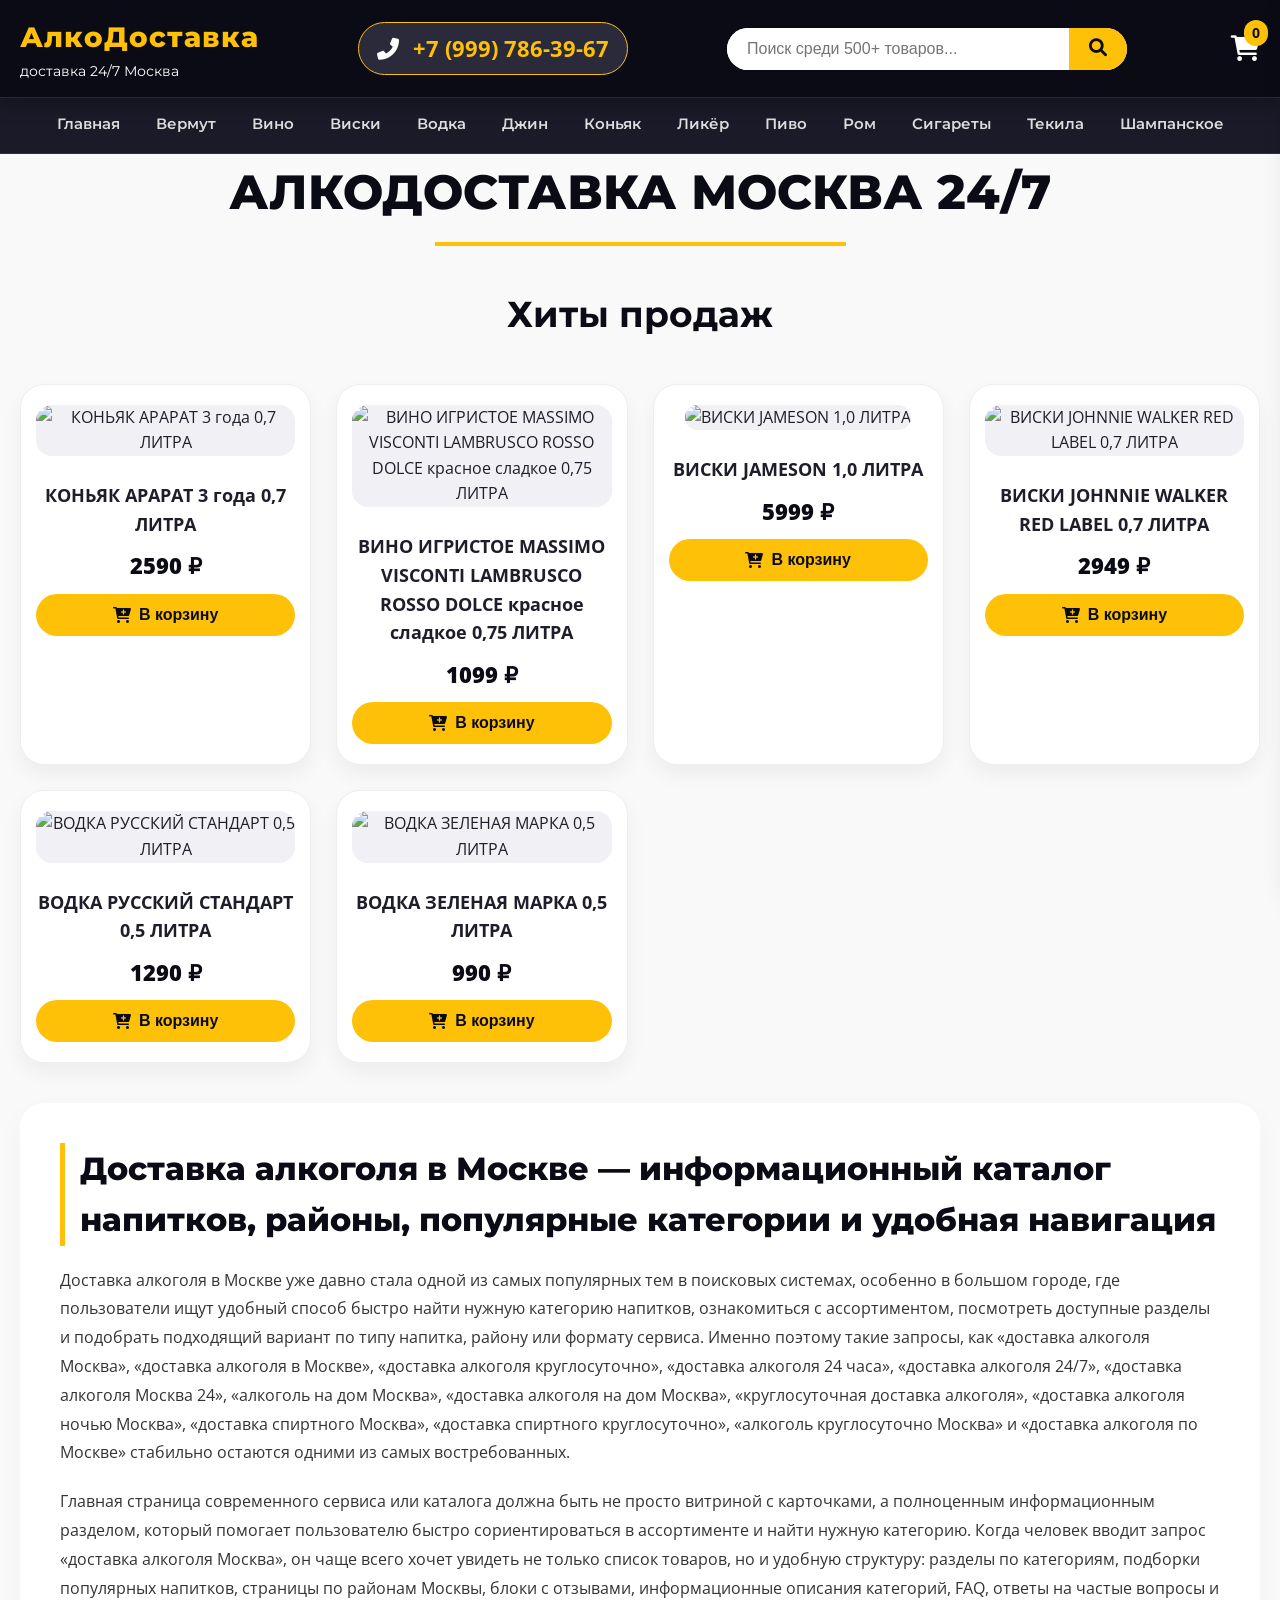
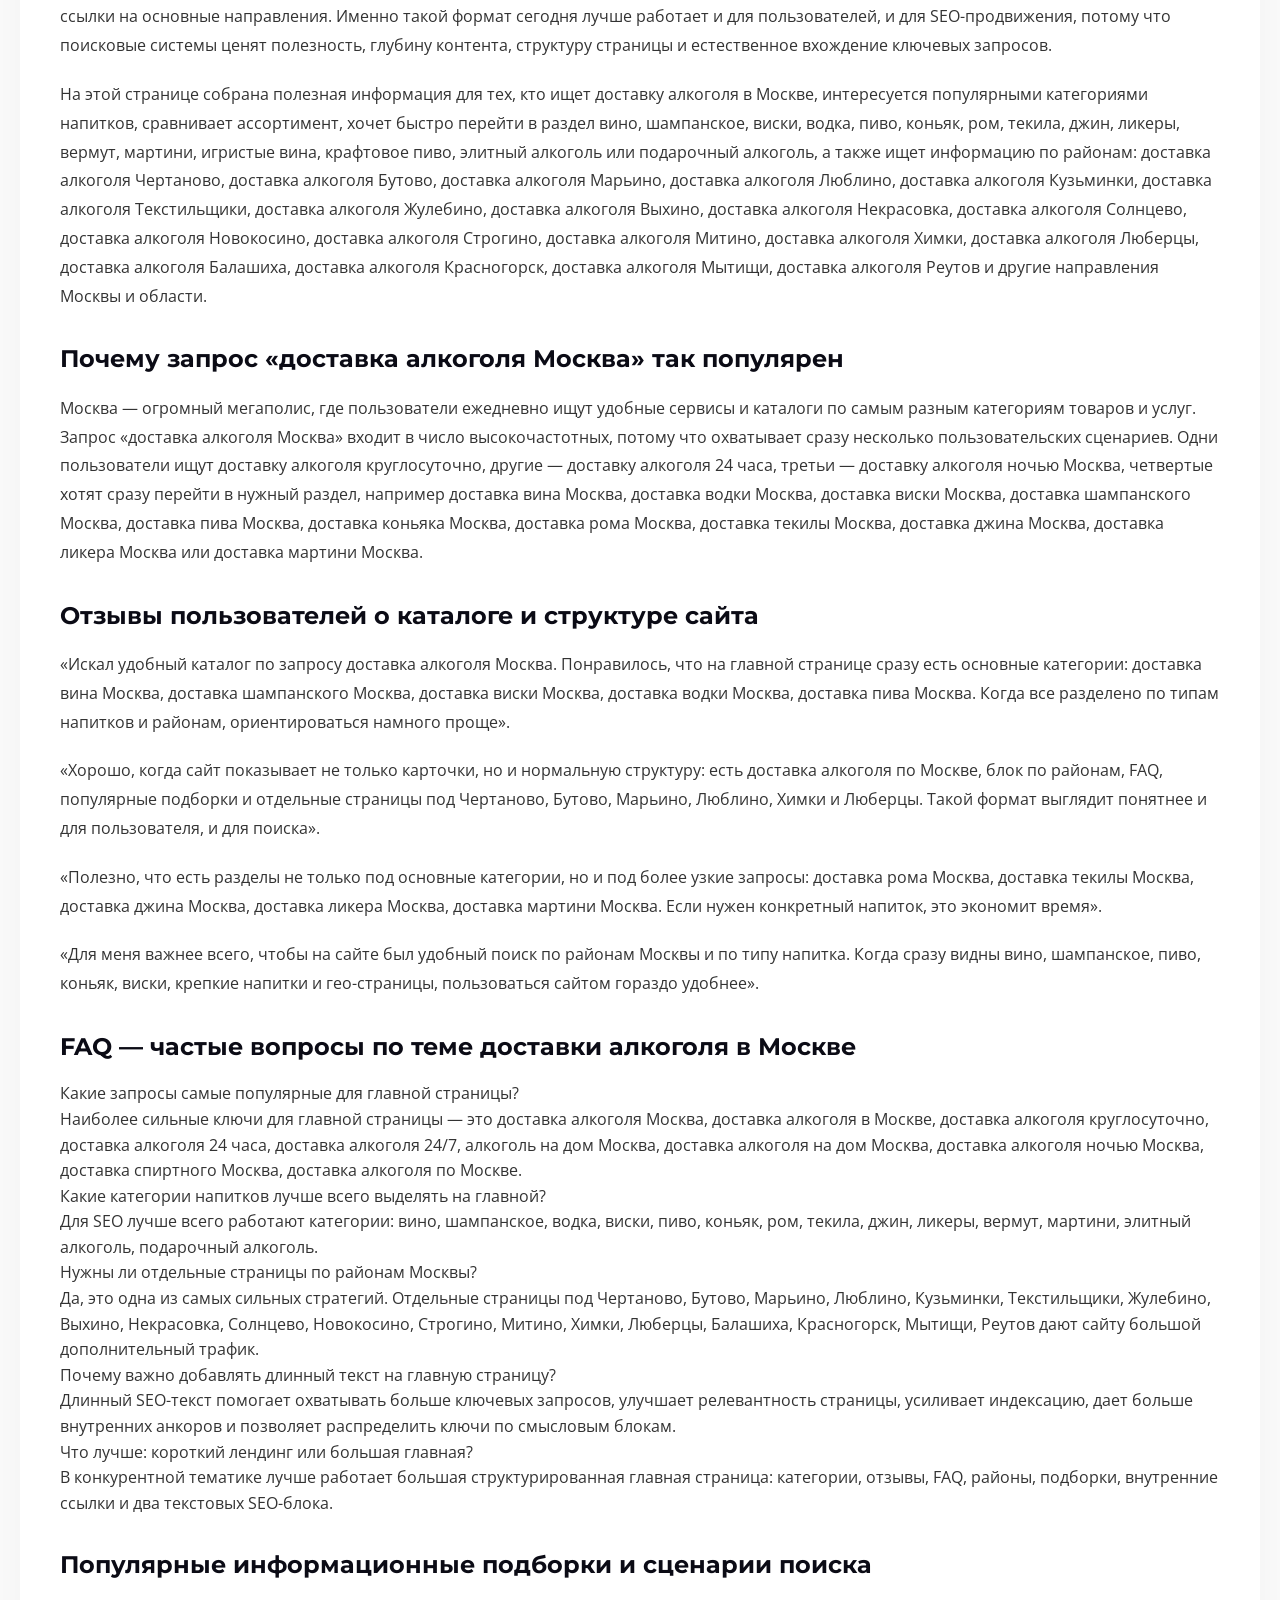
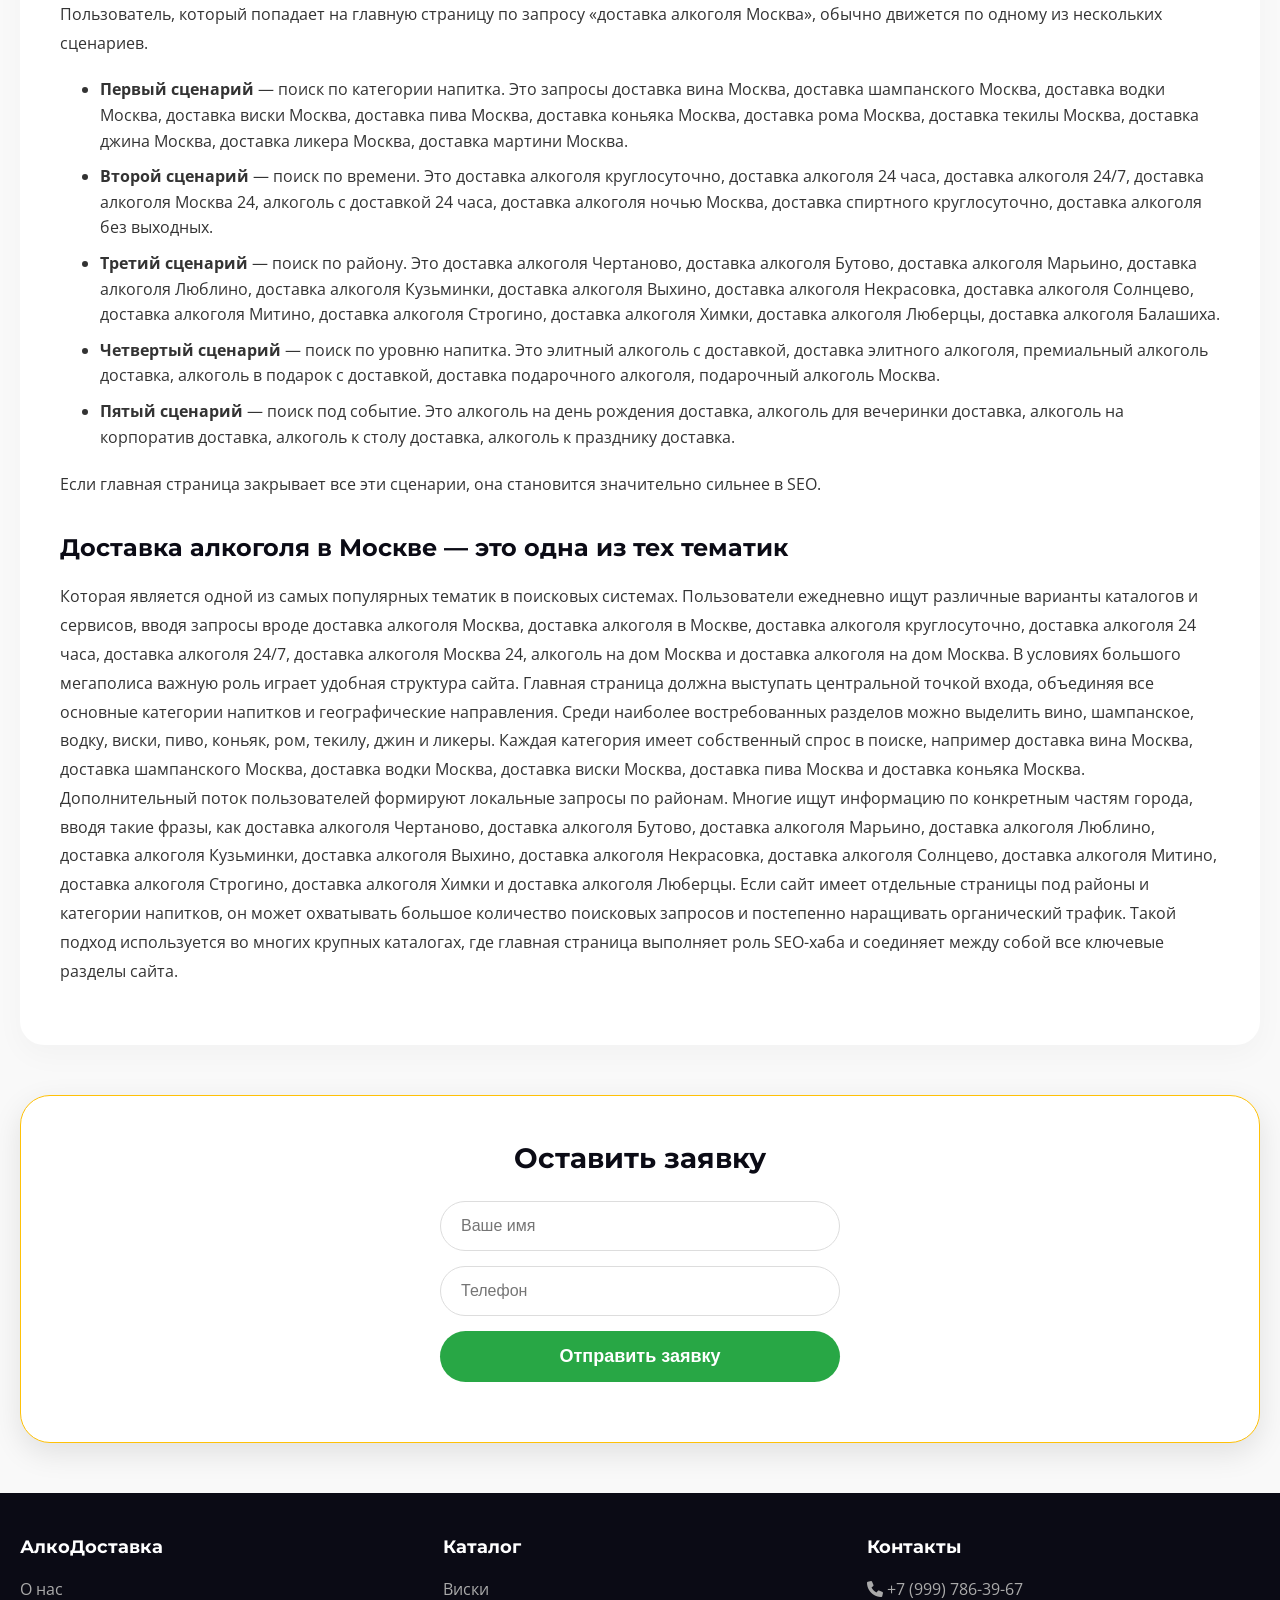
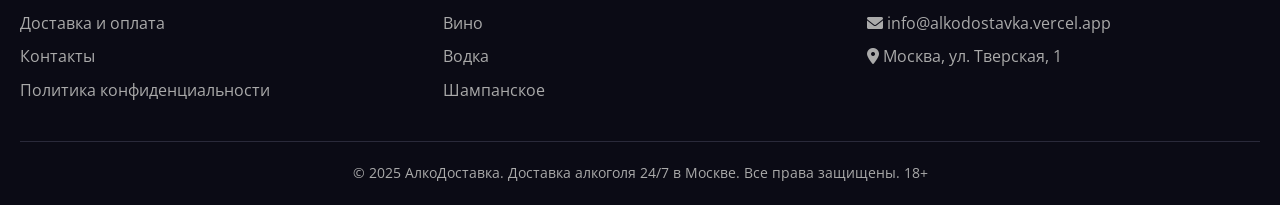
==== commit 468c453d: "Update index.html" ====
--- a/index.html
+++ b/index.html
@@ -120,7 +120,7 @@
     <p>Если главная страница закрывает все эти сценарии, она становится значительно сильнее в SEO.</p>
 
     <h3>Доставка алкоголя в Москве — это одна из тех тематик</h3>
-    <p>Доставка алкоголя в Москве является одной из самых популярных тематик в поисковых системах. Пользователи ежедневно ищут различные варианты каталогов и сервисов, вводя запросы вроде доставка алкоголя Москва, доставка алкоголя в Москве, доставка алкоголя круглосуточно, доставка алкоголя 24 часа, доставка алкоголя 24/7, доставка алкоголя Москва 24, алкоголь на дом Москва и доставка алкоголя на дом Москва.
+    <p>Которая является одной из самых популярных тематик в поисковых системах. Пользователи ежедневно ищут различные варианты каталогов и сервисов, вводя запросы вроде доставка алкоголя Москва, доставка алкоголя в Москве, доставка алкоголя круглосуточно, доставка алкоголя 24 часа, доставка алкоголя 24/7, доставка алкоголя Москва 24, алкоголь на дом Москва и доставка алкоголя на дом Москва.
 
 В условиях большого мегаполиса важную роль играет удобная структура сайта. Главная страница должна выступать центральной точкой входа, объединяя все основные категории напитков и географические направления. Среди наиболее востребованных разделов можно выделить вино, шампанское, водку, виски, пиво, коньяк, ром, текилу, джин и ликеры. Каждая категория имеет собственный спрос в поиске, например доставка вина Москва, доставка шампанского Москва, доставка водки Москва, доставка виски Москва, доставка пива Москва и доставка коньяка Москва.
 
@@ -319,3 +319,4 @@
 
 
 
+
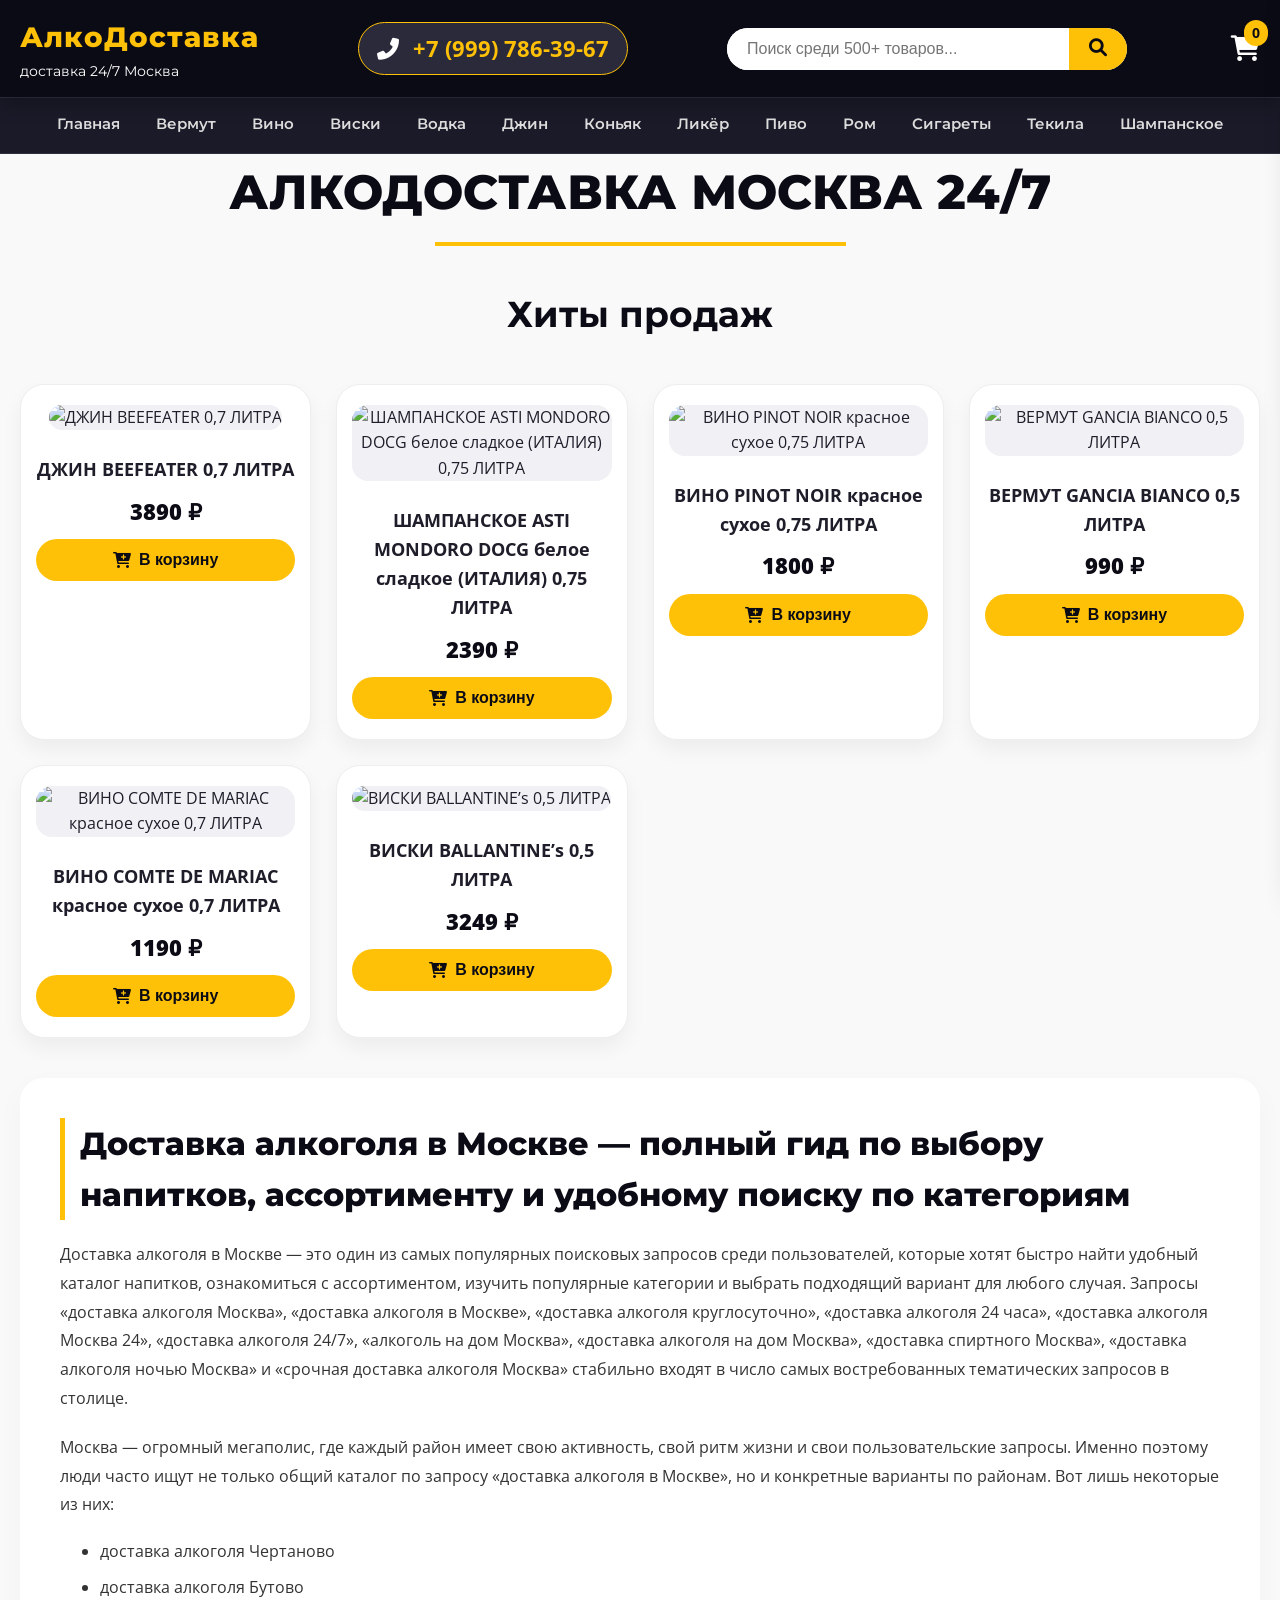
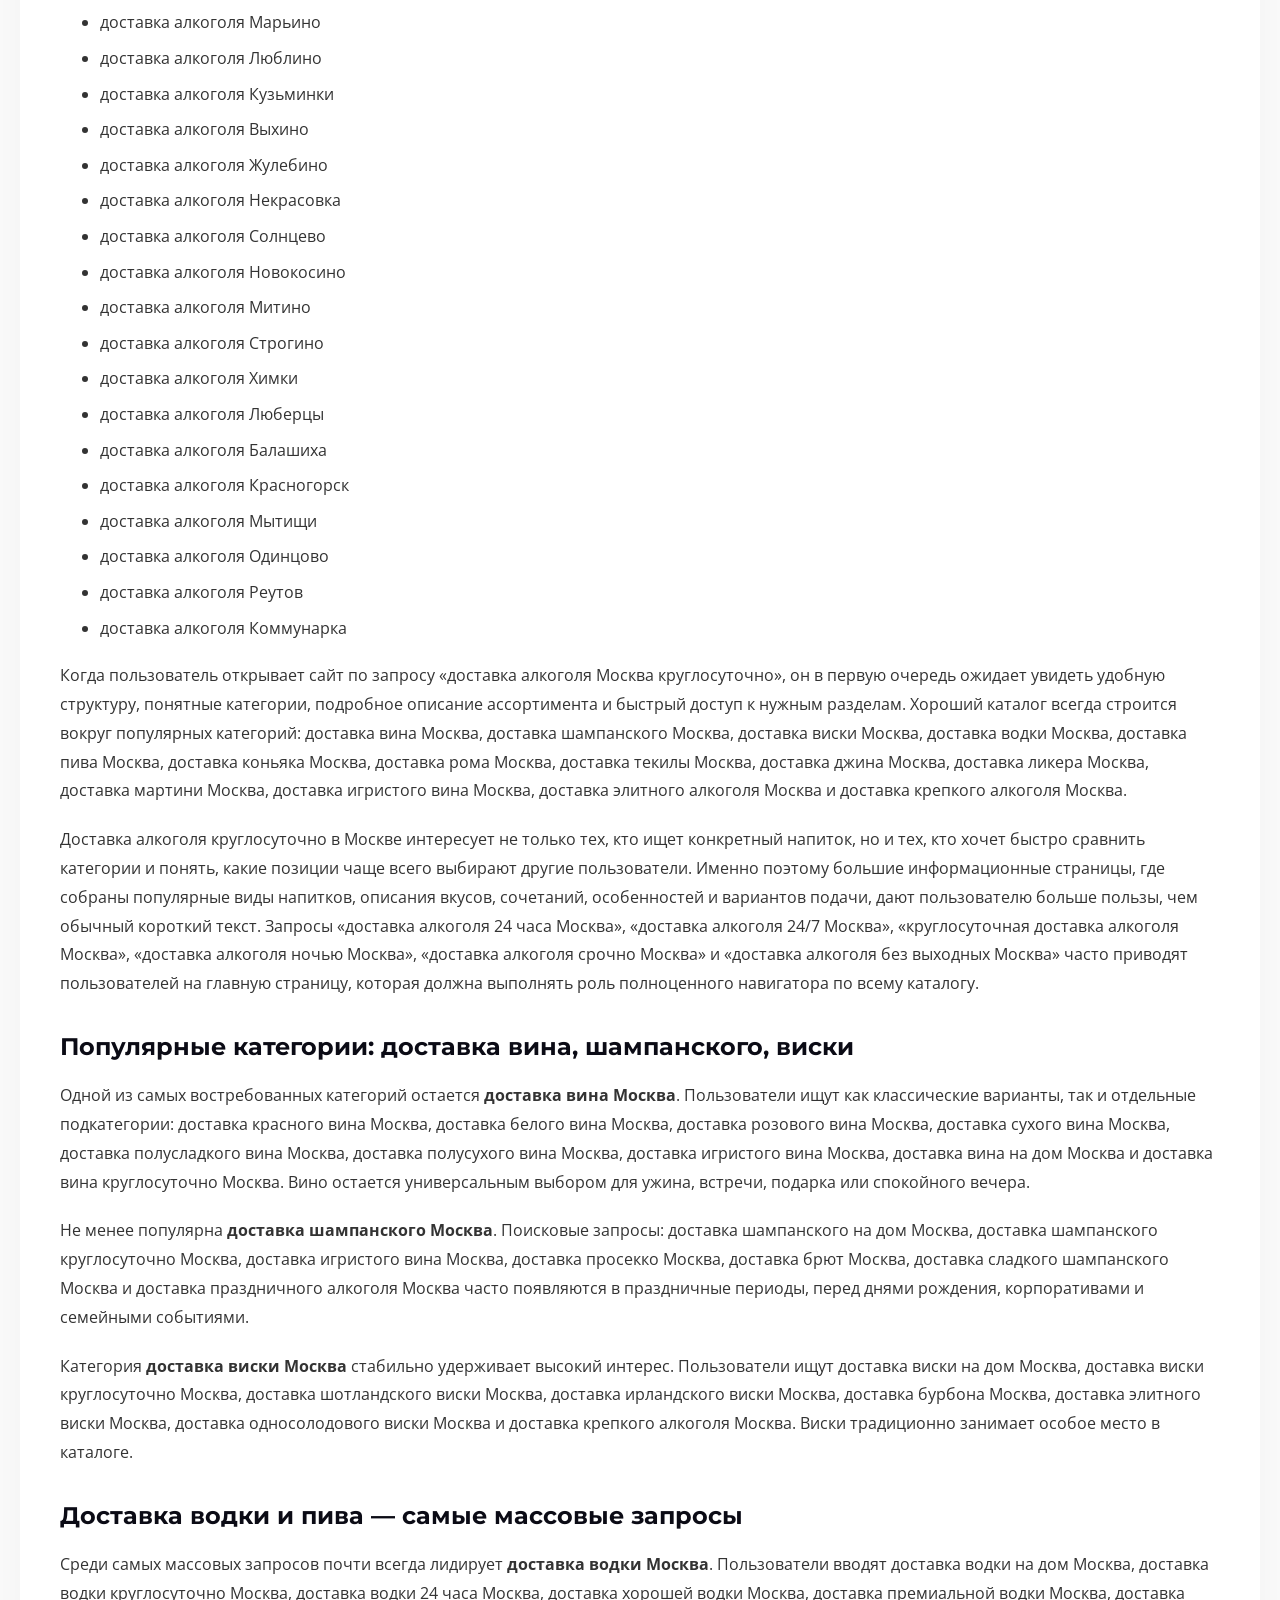
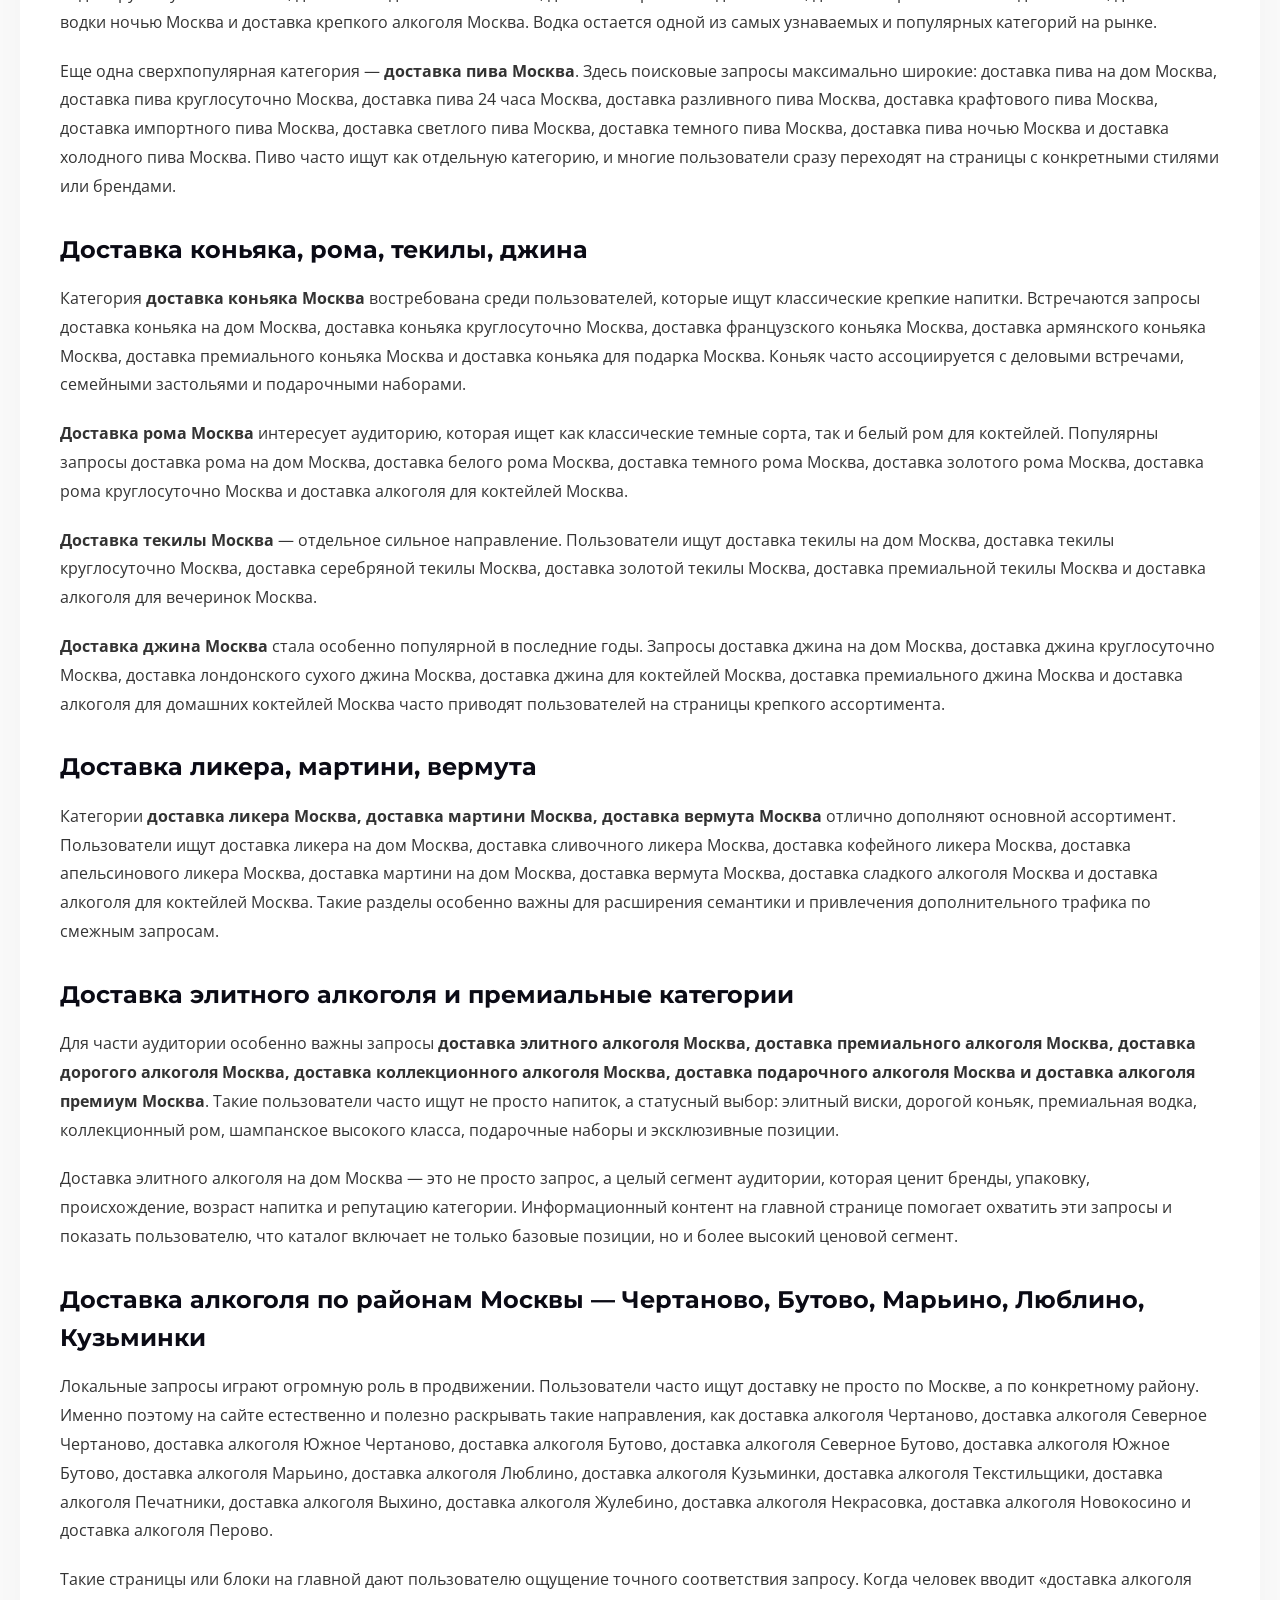
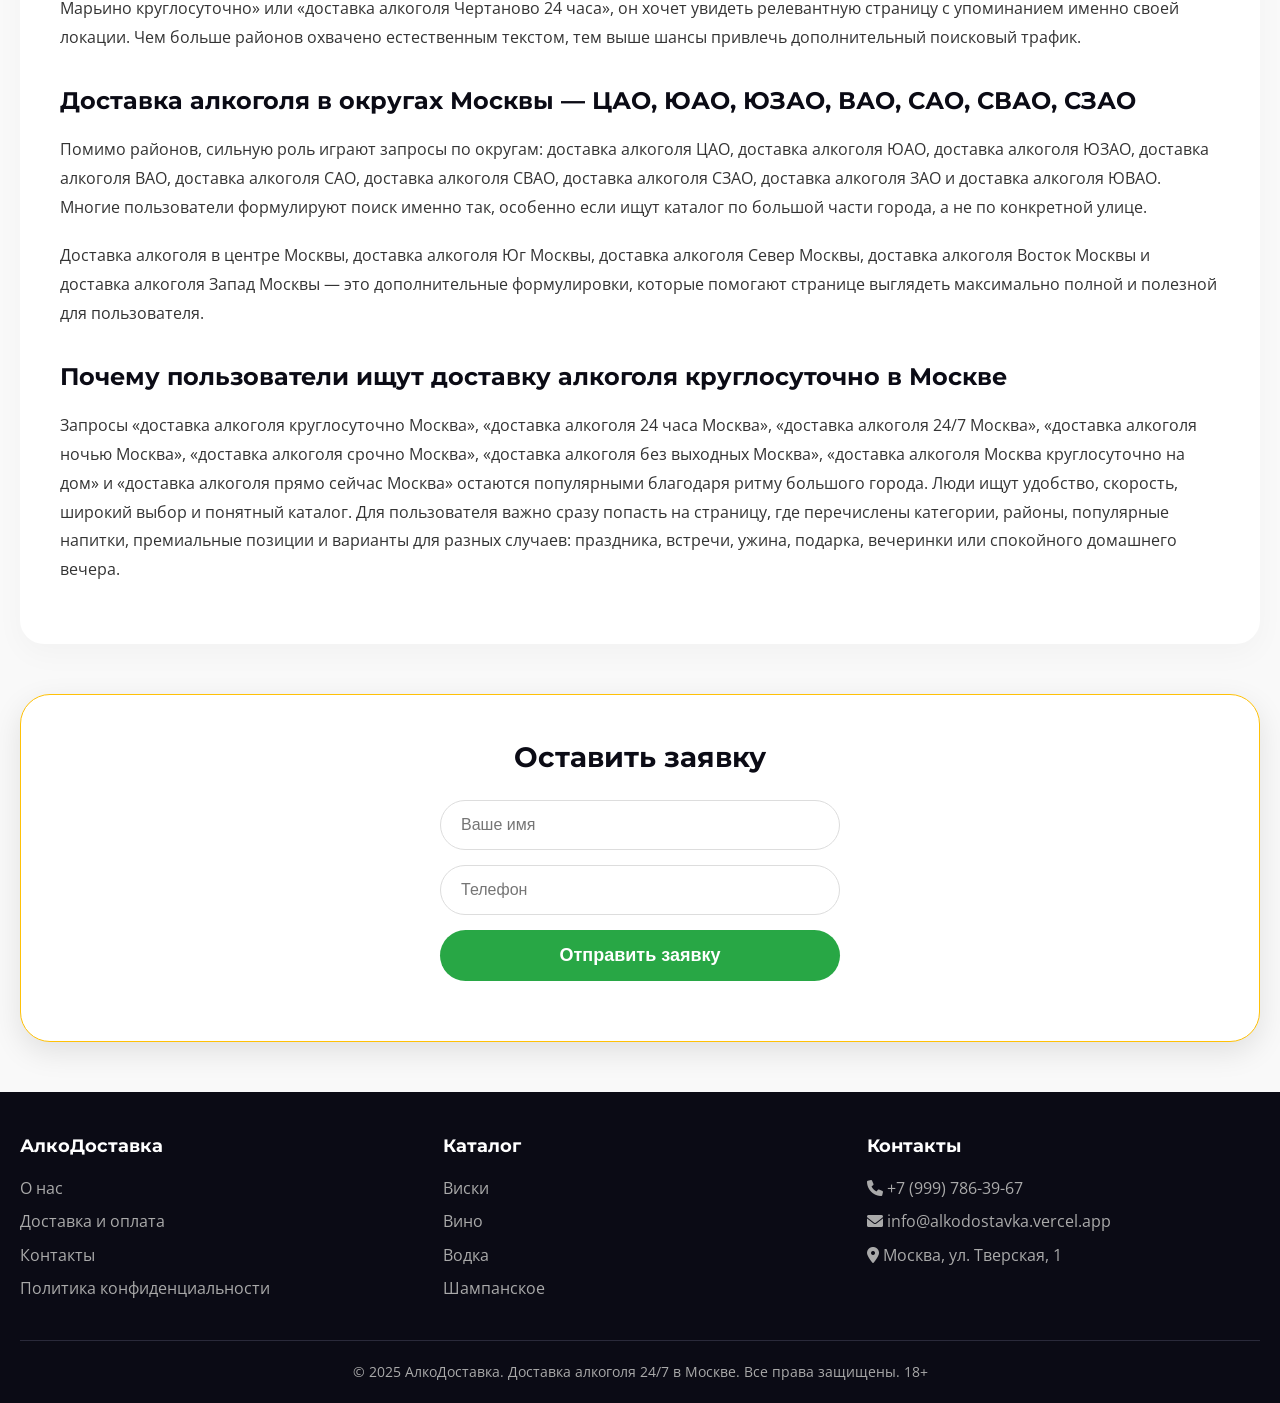
==== commit b49f4bb4: "Update index.html" ====
--- a/index.html
+++ b/index.html
@@ -57,78 +57,81 @@
         <div class="product-grid" id="main-products"></div>
 
         <div class="seo-text">
-    <h2>Доставка алкоголя в Москве — информационный каталог напитков, районы, популярные категории и удобная навигация</h2>
-    
-    <p>Доставка алкоголя в Москве уже давно стала одной из самых популярных тем в поисковых системах, особенно в большом городе, где пользователи ищут удобный способ быстро найти нужную категорию напитков, ознакомиться с ассортиментом, посмотреть доступные разделы и подобрать подходящий вариант по типу напитка, району или формату сервиса. Именно поэтому такие запросы, как «доставка алкоголя Москва», «доставка алкоголя в Москве», «доставка алкоголя круглосуточно», «доставка алкоголя 24 часа», «доставка алкоголя 24/7», «доставка алкоголя Москва 24», «алкоголь на дом Москва», «доставка алкоголя на дом Москва», «круглосуточная доставка алкоголя», «доставка алкоголя ночью Москва», «доставка спиртного Москва», «доставка спиртного круглосуточно», «алкоголь круглосуточно Москва» и «доставка алкоголя по Москве» стабильно остаются одними из самых востребованных.</p>
-    
-    <p>Главная страница современного сервиса или каталога должна быть не просто витриной с карточками, а полноценным информационным разделом, который помогает пользователю быстро сориентироваться в ассортименте и найти нужную категорию. Когда человек вводит запрос «доставка алкоголя Москва», он чаще всего хочет увидеть не только список товаров, но и удобную структуру: разделы по категориям, подборки популярных напитков, страницы по районам Москвы, блоки с отзывами, информационные описания категорий, FAQ, ответы на частые вопросы и ссылки на основные направления. Именно такой формат сегодня лучше работает и для пользователей, и для SEO-продвижения, потому что поисковые системы ценят полезность, глубину контента, структуру страницы и естественное вхождение ключевых запросов.</p>
-    
-    <p>На этой странице собрана полезная информация для тех, кто ищет доставку алкоголя в Москве, интересуется популярными категориями напитков, сравнивает ассортимент, хочет быстро перейти в раздел вино, шампанское, виски, водка, пиво, коньяк, ром, текила, джин, ликеры, вермут, мартини, игристые вина, крафтовое пиво, элитный алкоголь или подарочный алкоголь, а также ищет информацию по районам: доставка алкоголя Чертаново, доставка алкоголя Бутово, доставка алкоголя Марьино, доставка алкоголя Люблино, доставка алкоголя Кузьминки, доставка алкоголя Текстильщики, доставка алкоголя Жулебино, доставка алкоголя Выхино, доставка алкоголя Некрасовка, доставка алкоголя Солнцево, доставка алкоголя Новокосино, доставка алкоголя Строгино, доставка алкоголя Митино, доставка алкоголя Химки, доставка алкоголя Люберцы, доставка алкоголя Балашиха, доставка алкоголя Красногорск, доставка алкоголя Мытищи, доставка алкоголя Реутов и другие направления Москвы и области.</p>
-
-    <h3>Почему запрос «доставка алкоголя Москва» так популярен</h3>
-    <p>Москва — огромный мегаполис, где пользователи ежедневно ищут удобные сервисы и каталоги по самым разным категориям товаров и услуг. Запрос «доставка алкоголя Москва» входит в число высокочастотных, потому что охватывает сразу несколько пользовательских сценариев. Одни пользователи ищут доставку алкоголя круглосуточно, другие — доставку алкоголя 24 часа, третьи — доставку алкоголя ночью Москва, четвертые хотят сразу перейти в нужный раздел, например доставка вина Москва, доставка водки Москва, доставка виски Москва, доставка шампанского Москва, доставка пива Москва, доставка коньяка Москва, доставка рома Москва, доставка текилы Москва, доставка джина Москва, доставка ликера Москва или доставка мартини Москва.</p>
-
-    <h3>Отзывы пользователей о каталоге и структуре сайта</h3>
-    <div class="reviews-block">
-        <div class="review-item">
-            <p>«Искал удобный каталог по запросу доставка алкоголя Москва. Понравилось, что на главной странице сразу есть основные категории: доставка вина Москва, доставка шампанского Москва, доставка виски Москва, доставка водки Москва, доставка пива Москва. Когда все разделено по типам напитков и районам, ориентироваться намного проще».</p>
-        </div>
-        <div class="review-item">
-            <p>«Хорошо, когда сайт показывает не только карточки, но и нормальную структуру: есть доставка алкоголя по Москве, блок по районам, FAQ, популярные подборки и отдельные страницы под Чертаново, Бутово, Марьино, Люблино, Химки и Люберцы. Такой формат выглядит понятнее и для пользователя, и для поиска».</p>
-        </div>
-        <div class="review-item">
-            <p>«Полезно, что есть разделы не только под основные категории, но и под более узкие запросы: доставка рома Москва, доставка текилы Москва, доставка джина Москва, доставка ликера Москва, доставка мартини Москва. Если нужен конкретный напиток, это экономит время».</p>
-        </div>
-        <div class="review-item">
-            <p>«Для меня важнее всего, чтобы на сайте был удобный поиск по районам Москвы и по типу напитка. Когда сразу видны вино, шампанское, пиво, коньяк, виски, крепкие напитки и гео-страницы, пользоваться сайтом гораздо удобнее».</p>
-        </div>
-    </div>
-
-    <h3>FAQ — частые вопросы по теме доставки алкоголя в Москве</h3>
-    <div class="faq-container" id="faq-container">
-        <div class="faq-item">
-            <div class="faq-question">Какие запросы самые популярные для главной страницы?</div>
-            <div class="faq-answer">Наиболее сильные ключи для главной страницы — это доставка алкоголя Москва, доставка алкоголя в Москве, доставка алкоголя круглосуточно, доставка алкоголя 24 часа, доставка алкоголя 24/7, алкоголь на дом Москва, доставка алкоголя на дом Москва, доставка алкоголя ночью Москва, доставка спиртного Москва, доставка алкоголя по Москве.</div>
-        </div>
-        <div class="faq-item">
-            <div class="faq-question">Какие категории напитков лучше всего выделять на главной?</div>
-            <div class="faq-answer">Для SEO лучше всего работают категории: вино, шампанское, водка, виски, пиво, коньяк, ром, текила, джин, ликеры, вермут, мартини, элитный алкоголь, подарочный алкоголь.</div>
-        </div>
-        <div class="faq-item">
-            <div class="faq-question">Нужны ли отдельные страницы по районам Москвы?</div>
-            <div class="faq-answer">Да, это одна из самых сильных стратегий. Отдельные страницы под Чертаново, Бутово, Марьино, Люблино, Кузьминки, Текстильщики, Жулебино, Выхино, Некрасовка, Солнцево, Новокосино, Строгино, Митино, Химки, Люберцы, Балашиха, Красногорск, Мытищи, Реутов дают сайту большой дополнительный трафик.</div>
-        </div>
-        <div class="faq-item">
-            <div class="faq-question">Почему важно добавлять длинный текст на главную страницу?</div>
-            <div class="faq-answer">Длинный SEO-текст помогает охватывать больше ключевых запросов, улучшает релевантность страницы, усиливает индексацию, дает больше внутренних анкоров и позволяет распределить ключи по смысловым блокам.</div>
-        </div>
-        <div class="faq-item">
-            <div class="faq-question">Что лучше: короткий лендинг или большая главная?</div>
-            <div class="faq-answer">В конкурентной тематике лучше работает большая структурированная главная страница: категории, отзывы, FAQ, районы, подборки, внутренние ссылки и два текстовых SEO-блока.</div>
-        </div>
-    </div>
-
-    <h3>Популярные информационные подборки и сценарии поиска</h3>
-    <p>Пользователь, который попадает на главную страницу по запросу «доставка алкоголя Москва», обычно движется по одному из нескольких сценариев.</p>
-    <ul>
-        <li><strong>Первый сценарий</strong> — поиск по категории напитка. Это запросы доставка вина Москва, доставка шампанского Москва, доставка водки Москва, доставка виски Москва, доставка пива Москва, доставка коньяка Москва, доставка рома Москва, доставка текилы Москва, доставка джина Москва, доставка ликера Москва, доставка мартини Москва.</li>
-        <li><strong>Второй сценарий</strong> — поиск по времени. Это доставка алкоголя круглосуточно, доставка алкоголя 24 часа, доставка алкоголя 24/7, доставка алкоголя Москва 24, алкоголь с доставкой 24 часа, доставка алкоголя ночью Москва, доставка спиртного круглосуточно, доставка алкоголя без выходных.</li>
-        <li><strong>Третий сценарий</strong> — поиск по району. Это доставка алкоголя Чертаново, доставка алкоголя Бутово, доставка алкоголя Марьино, доставка алкоголя Люблино, доставка алкоголя Кузьминки, доставка алкоголя Выхино, доставка алкоголя Некрасовка, доставка алкоголя Солнцево, доставка алкоголя Митино, доставка алкоголя Строгино, доставка алкоголя Химки, доставка алкоголя Люберцы, доставка алкоголя Балашиха.</li>
-        <li><strong>Четвертый сценарий</strong> — поиск по уровню напитка. Это элитный алкоголь с доставкой, доставка элитного алкоголя, премиальный алкоголь доставка, алкоголь в подарок с доставкой, доставка подарочного алкоголя, подарочный алкоголь Москва.</li>
-        <li><strong>Пятый сценарий</strong> — поиск под событие. Это алкоголь на день рождения доставка, алкоголь для вечеринки доставка, алкоголь на корпоратив доставка, алкоголь к столу доставка, алкоголь к празднику доставка.</li>
+    <h2>Доставка алкоголя в Москве — полный гид по выбору напитков, ассортименту и удобному поиску по категориям</h2>
+    
+    <p>Доставка алкоголя в Москве — это один из самых популярных поисковых запросов среди пользователей, которые хотят быстро найти удобный каталог напитков, ознакомиться с ассортиментом, изучить популярные категории и выбрать подходящий вариант для любого случая. Запросы «доставка алкоголя Москва», «доставка алкоголя в Москве», «доставка алкоголя круглосуточно», «доставка алкоголя 24 часа», «доставка алкоголя Москва 24», «доставка алкоголя 24/7», «алкоголь на дом Москва», «доставка алкоголя на дом Москва», «доставка спиртного Москва», «доставка алкоголя ночью Москва» и «срочная доставка алкоголя Москва» стабильно входят в число самых востребованных тематических запросов в столице.</p>
+    
+    <p>Москва — огромный мегаполис, где каждый район имеет свою активность, свой ритм жизни и свои пользовательские запросы. Именно поэтому люди часто ищут не только общий каталог по запросу «доставка алкоголя в Москве», но и конкретные варианты по районам. Вот лишь некоторые из них:</p>
+    
+    <ul class="districts-list">
+        <li>доставка алкоголя Чертаново</li>
+        <li>доставка алкоголя Бутово</li>
+        <li>доставка алкоголя Марьино</li>
+        <li>доставка алкоголя Люблино</li>
+        <li>доставка алкоголя Кузьминки</li>
+        <li>доставка алкоголя Выхино</li>
+        <li>доставка алкоголя Жулебино</li>
+        <li>доставка алкоголя Некрасовка</li>
+        <li>доставка алкоголя Солнцево</li>
+        <li>доставка алкоголя Новокосино</li>
+        <li>доставка алкоголя Митино</li>
+        <li>доставка алкоголя Строгино</li>
+        <li>доставка алкоголя Химки</li>
+        <li>доставка алкоголя Люберцы</li>
+        <li>доставка алкоголя Балашиха</li>
+        <li>доставка алкоголя Красногорск</li>
+        <li>доставка алкоголя Мытищи</li>
+        <li>доставка алкоголя Одинцово</li>
+        <li>доставка алкоголя Реутов</li>
+        <li>доставка алкоголя Коммунарка</li>
     </ul>
-    <p>Если главная страница закрывает все эти сценарии, она становится значительно сильнее в SEO.</p>
-
-    <h3>Доставка алкоголя в Москве — это одна из тех тематик</h3>
-    <p>Которая является одной из самых популярных тематик в поисковых системах. Пользователи ежедневно ищут различные варианты каталогов и сервисов, вводя запросы вроде доставка алкоголя Москва, доставка алкоголя в Москве, доставка алкоголя круглосуточно, доставка алкоголя 24 часа, доставка алкоголя 24/7, доставка алкоголя Москва 24, алкоголь на дом Москва и доставка алкоголя на дом Москва.
-
-В условиях большого мегаполиса важную роль играет удобная структура сайта. Главная страница должна выступать центральной точкой входа, объединяя все основные категории напитков и географические направления. Среди наиболее востребованных разделов можно выделить вино, шампанское, водку, виски, пиво, коньяк, ром, текилу, джин и ликеры. Каждая категория имеет собственный спрос в поиске, например доставка вина Москва, доставка шампанского Москва, доставка водки Москва, доставка виски Москва, доставка пива Москва и доставка коньяка Москва.
-
-Дополнительный поток пользователей формируют локальные запросы по районам. Многие ищут информацию по конкретным частям города, вводя такие фразы, как доставка алкоголя Чертаново, доставка алкоголя Бутово, доставка алкоголя Марьино, доставка алкоголя Люблино, доставка алкоголя Кузьминки, доставка алкоголя Выхино, доставка алкоголя Некрасовка, доставка алкоголя Солнцево, доставка алкоголя Митино, доставка алкоголя Строгино, доставка алкоголя Химки и доставка алкоголя Люберцы.
-
-Если сайт имеет отдельные страницы под районы и категории напитков, он может охватывать большое количество поисковых запросов и постепенно наращивать органический трафик. Такой подход используется во многих крупных каталогах, где главная страница выполняет роль SEO-хаба и соединяет между собой все ключевые разделы сайта.</p>
-    
-    
+
+    <p>Когда пользователь открывает сайт по запросу «доставка алкоголя Москва круглосуточно», он в первую очередь ожидает увидеть удобную структуру, понятные категории, подробное описание ассортимента и быстрый доступ к нужным разделам. Хороший каталог всегда строится вокруг популярных категорий: доставка вина Москва, доставка шампанского Москва, доставка виски Москва, доставка водки Москва, доставка пива Москва, доставка коньяка Москва, доставка рома Москва, доставка текилы Москва, доставка джина Москва, доставка ликера Москва, доставка мартини Москва, доставка игристого вина Москва, доставка элитного алкоголя Москва и доставка крепкого алкоголя Москва.</p>
+    
+    <p>Доставка алкоголя круглосуточно в Москве интересует не только тех, кто ищет конкретный напиток, но и тех, кто хочет быстро сравнить категории и понять, какие позиции чаще всего выбирают другие пользователи. Именно поэтому большие информационные страницы, где собраны популярные виды напитков, описания вкусов, сочетаний, особенностей и вариантов подачи, дают пользователю больше пользы, чем обычный короткий текст. Запросы «доставка алкоголя 24 часа Москва», «доставка алкоголя 24/7 Москва», «круглосуточная доставка алкоголя Москва», «доставка алкоголя ночью Москва», «доставка алкоголя срочно Москва» и «доставка алкоголя без выходных Москва» часто приводят пользователей на главную страницу, которая должна выполнять роль полноценного навигатора по всему каталогу.</p>
+
+    <h3>Популярные категории: доставка вина, шампанского, виски</h3>
+    <p>Одной из самых востребованных категорий остается <strong>доставка вина Москва</strong>. Пользователи ищут как классические варианты, так и отдельные подкатегории: доставка красного вина Москва, доставка белого вина Москва, доставка розового вина Москва, доставка сухого вина Москва, доставка полусладкого вина Москва, доставка полусухого вина Москва, доставка игристого вина Москва, доставка вина на дом Москва и доставка вина круглосуточно Москва. Вино остается универсальным выбором для ужина, встречи, подарка или спокойного вечера.</p>
+    
+    <p>Не менее популярна <strong>доставка шампанского Москва</strong>. Поисковые запросы: доставка шампанского на дом Москва, доставка шампанского круглосуточно Москва, доставка игристого вина Москва, доставка просекко Москва, доставка брют Москва, доставка сладкого шампанского Москва и доставка праздничного алкоголя Москва часто появляются в праздничные периоды, перед днями рождения, корпоративами и семейными событиями.</p>
+    
+    <p>Категория <strong>доставка виски Москва</strong> стабильно удерживает высокий интерес. Пользователи ищут доставка виски на дом Москва, доставка виски круглосуточно Москва, доставка шотландского виски Москва, доставка ирландского виски Москва, доставка бурбона Москва, доставка элитного виски Москва, доставка односолодового виски Москва и доставка крепкого алкоголя Москва. Виски традиционно занимает особое место в каталоге.</p>
+
+    <h3>Доставка водки и пива — самые массовые запросы</h3>
+    <p>Среди самых массовых запросов почти всегда лидирует <strong>доставка водки Москва</strong>. Пользователи вводят доставка водки на дом Москва, доставка водки круглосуточно Москва, доставка водки 24 часа Москва, доставка хорошей водки Москва, доставка премиальной водки Москва, доставка водки ночью Москва и доставка крепкого алкоголя Москва. Водка остается одной из самых узнаваемых и популярных категорий на рынке.</p>
+    
+    <p>Еще одна сверхпопулярная категория — <strong>доставка пива Москва</strong>. Здесь поисковые запросы максимально широкие: доставка пива на дом Москва, доставка пива круглосуточно Москва, доставка пива 24 часа Москва, доставка разливного пива Москва, доставка крафтового пива Москва, доставка импортного пива Москва, доставка светлого пива Москва, доставка темного пива Москва, доставка пива ночью Москва и доставка холодного пива Москва. Пиво часто ищут как отдельную категорию, и многие пользователи сразу переходят на страницы с конкретными стилями или брендами.</p>
+
+    <h3>Доставка коньяка, рома, текилы, джина</h3>
+    <p>Категория <strong>доставка коньяка Москва</strong> востребована среди пользователей, которые ищут классические крепкие напитки. Встречаются запросы доставка коньяка на дом Москва, доставка коньяка круглосуточно Москва, доставка французского коньяка Москва, доставка армянского коньяка Москва, доставка премиального коньяка Москва и доставка коньяка для подарка Москва. Коньяк часто ассоциируется с деловыми встречами, семейными застольями и подарочными наборами.</p>
+    
+    <p><strong>Доставка рома Москва</strong> интересует аудиторию, которая ищет как классические темные сорта, так и белый ром для коктейлей. Популярны запросы доставка рома на дом Москва, доставка белого рома Москва, доставка темного рома Москва, доставка золотого рома Москва, доставка рома круглосуточно Москва и доставка алкоголя для коктейлей Москва.</p>
+    
+    <p><strong>Доставка текилы Москва</strong> — отдельное сильное направление. Пользователи ищут доставка текилы на дом Москва, доставка текилы круглосуточно Москва, доставка серебряной текилы Москва, доставка золотой текилы Москва, доставка премиальной текилы Москва и доставка алкоголя для вечеринок Москва.</p>
+    
+    <p><strong>Доставка джина Москва</strong> стала особенно популярной в последние годы. Запросы доставка джина на дом Москва, доставка джина круглосуточно Москва, доставка лондонского сухого джина Москва, доставка джина для коктейлей Москва, доставка премиального джина Москва и доставка алкоголя для домашних коктейлей Москва часто приводят пользователей на страницы крепкого ассортимента.</p>
+
+    <h3>Доставка ликера, мартини, вермута</h3>
+    <p>Категории <strong>доставка ликера Москва, доставка мартини Москва, доставка вермута Москва</strong> отлично дополняют основной ассортимент. Пользователи ищут доставка ликера на дом Москва, доставка сливочного ликера Москва, доставка кофейного ликера Москва, доставка апельсинового ликера Москва, доставка мартини на дом Москва, доставка вермута Москва, доставка сладкого алкоголя Москва и доставка алкоголя для коктейлей Москва. Такие разделы особенно важны для расширения семантики и привлечения дополнительного трафика по смежным запросам.</p>
+
+    <h3>Доставка элитного алкоголя и премиальные категории</h3>
+    <p>Для части аудитории особенно важны запросы <strong>доставка элитного алкоголя Москва, доставка премиального алкоголя Москва, доставка дорогого алкоголя Москва, доставка коллекционного алкоголя Москва, доставка подарочного алкоголя Москва и доставка алкоголя премиум Москва</strong>. Такие пользователи часто ищут не просто напиток, а статусный выбор: элитный виски, дорогой коньяк, премиальная водка, коллекционный ром, шампанское высокого класса, подарочные наборы и эксклюзивные позиции.</p>
+    
+    <p>Доставка элитного алкоголя на дом Москва — это не просто запрос, а целый сегмент аудитории, которая ценит бренды, упаковку, происхождение, возраст напитка и репутацию категории. Информационный контент на главной странице помогает охватить эти запросы и показать пользователю, что каталог включает не только базовые позиции, но и более высокий ценовой сегмент.</p>
+
+    <h3>Доставка алкоголя по районам Москвы — Чертаново, Бутово, Марьино, Люблино, Кузьминки</h3>
+    <p>Локальные запросы играют огромную роль в продвижении. Пользователи часто ищут доставку не просто по Москве, а по конкретному району. Именно поэтому на сайте естественно и полезно раскрывать такие направления, как доставка алкоголя Чертаново, доставка алкоголя Северное Чертаново, доставка алкоголя Южное Чертаново, доставка алкоголя Бутово, доставка алкоголя Северное Бутово, доставка алкоголя Южное Бутово, доставка алкоголя Марьино, доставка алкоголя Люблино, доставка алкоголя Кузьминки, доставка алкоголя Текстильщики, доставка алкоголя Печатники, доставка алкоголя Выхино, доставка алкоголя Жулебино, доставка алкоголя Некрасовка, доставка алкоголя Новокосино и доставка алкоголя Перово.</p>
+    
+    <p>Такие страницы или блоки на главной дают пользователю ощущение точного соответствия запросу. Когда человек вводит «доставка алкоголя Марьино круглосуточно» или «доставка алкоголя Чертаново 24 часа», он хочет увидеть релевантную страницу с упоминанием именно своей локации. Чем больше районов охвачено естественным текстом, тем выше шансы привлечь дополнительный поисковый трафик.</p>
+
+    <h3>Доставка алкоголя в округах Москвы — ЦАО, ЮАО, ЮЗАО, ВАО, САО, СВАО, СЗАО</h3>
+    <p>Помимо районов, сильную роль играют запросы по округам: доставка алкоголя ЦАО, доставка алкоголя ЮАО, доставка алкоголя ЮЗАО, доставка алкоголя ВАО, доставка алкоголя САО, доставка алкоголя СВАО, доставка алкоголя СЗАО, доставка алкоголя ЗАО и доставка алкоголя ЮВАО. Многие пользователи формулируют поиск именно так, особенно если ищут каталог по большой части города, а не по конкретной улице.</p>
+    
+    <p>Доставка алкоголя в центре Москвы, доставка алкоголя Юг Москвы, доставка алкоголя Север Москвы, доставка алкоголя Восток Москвы и доставка алкоголя Запад Москвы — это дополнительные формулировки, которые помогают странице выглядеть максимально полной и полезной для пользователя.</p>
+
+    <h3>Почему пользователи ищут доставку алкоголя круглосуточно в Москве</h3>
+    <p>Запросы «доставка алкоголя круглосуточно Москва», «доставка алкоголя 24 часа Москва», «доставка алкоголя 24/7 Москва», «доставка алкоголя ночью Москва», «доставка алкоголя срочно Москва», «доставка алкоголя без выходных Москва», «доставка алкоголя Москва круглосуточно на дом» и «доставка алкоголя прямо сейчас Москва» остаются популярными благодаря ритму большого города. Люди ищут удобство, скорость, широкий выбор и понятный каталог. Для пользователя важно сразу попасть на страницу, где перечислены категории, районы, популярные напитки, премиальные позиции и варианты для разных случаев: праздника, встречи, ужина, подарка, вечеринки или спокойного домашнего вечера.</p>
+</div>
             <!-- вставить siteTexts.main -->
         </div>
 
@@ -320,3 +323,4 @@
 
 
 
+
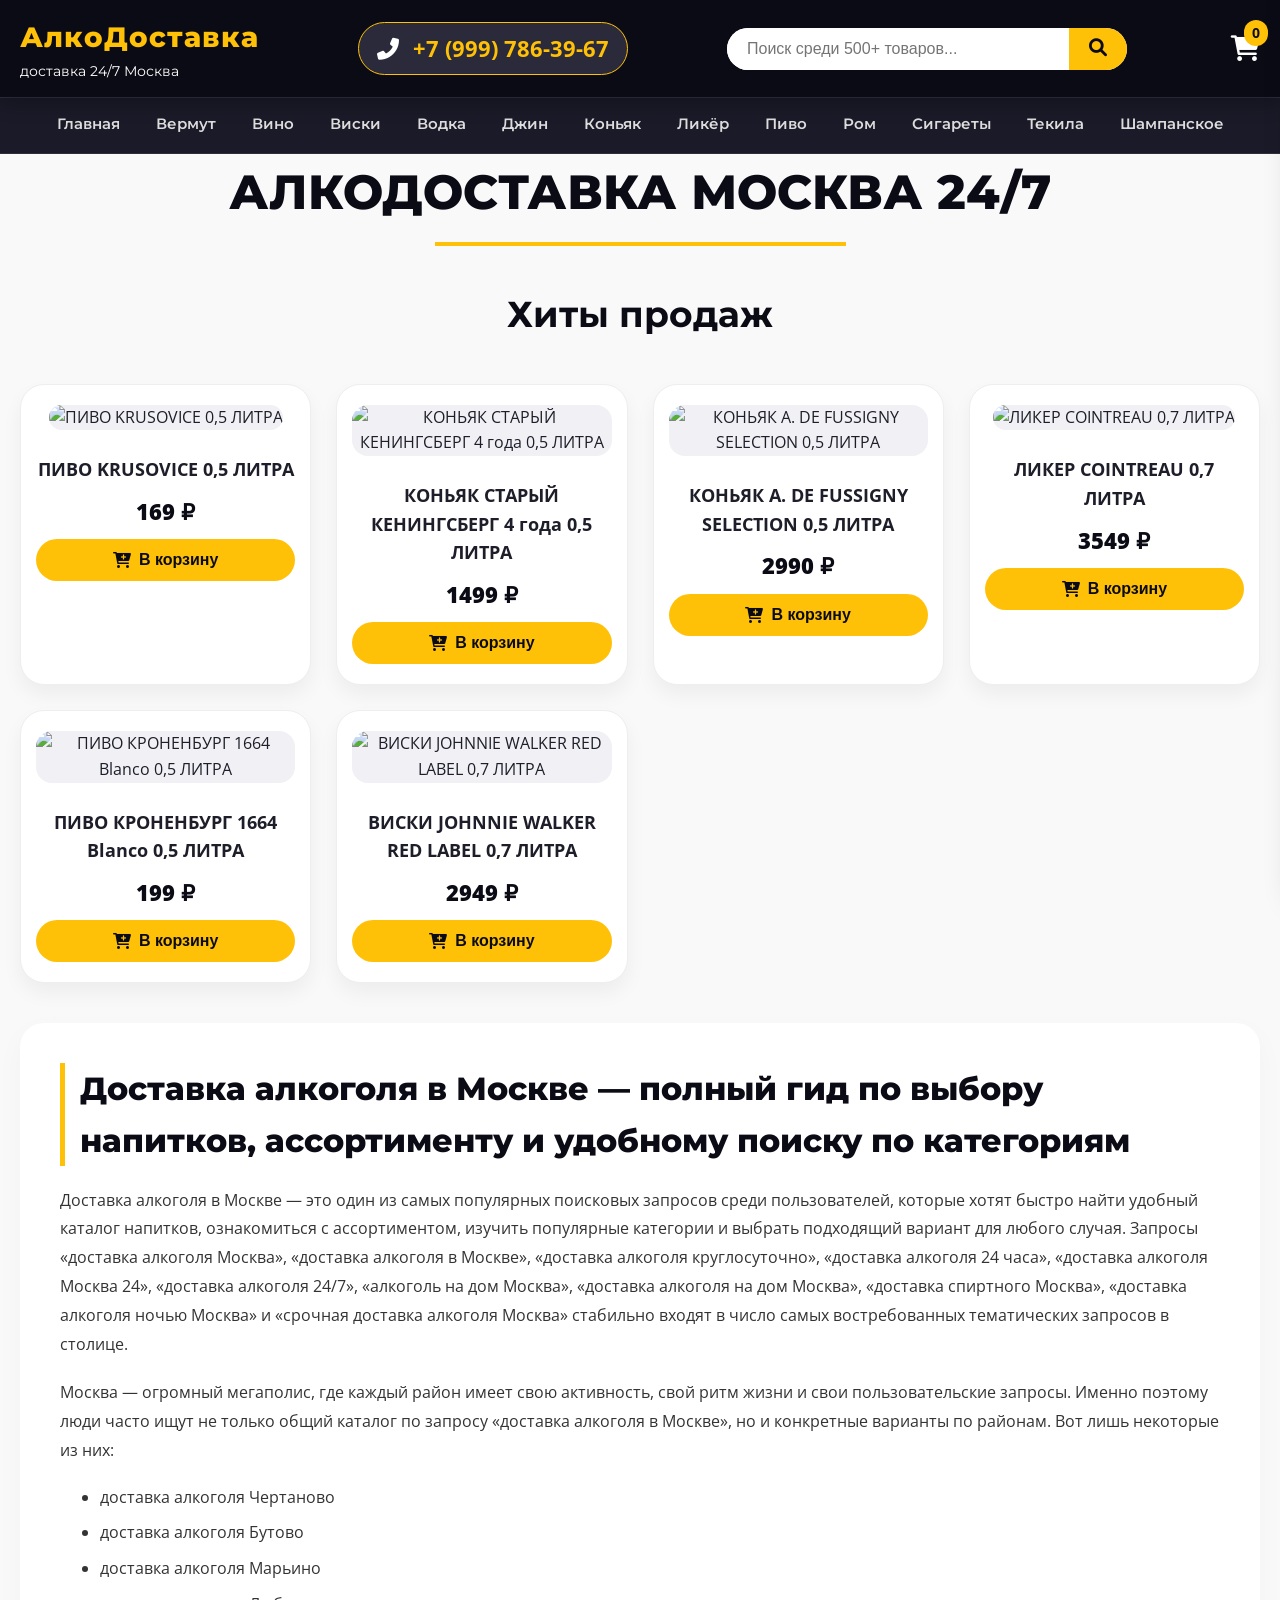
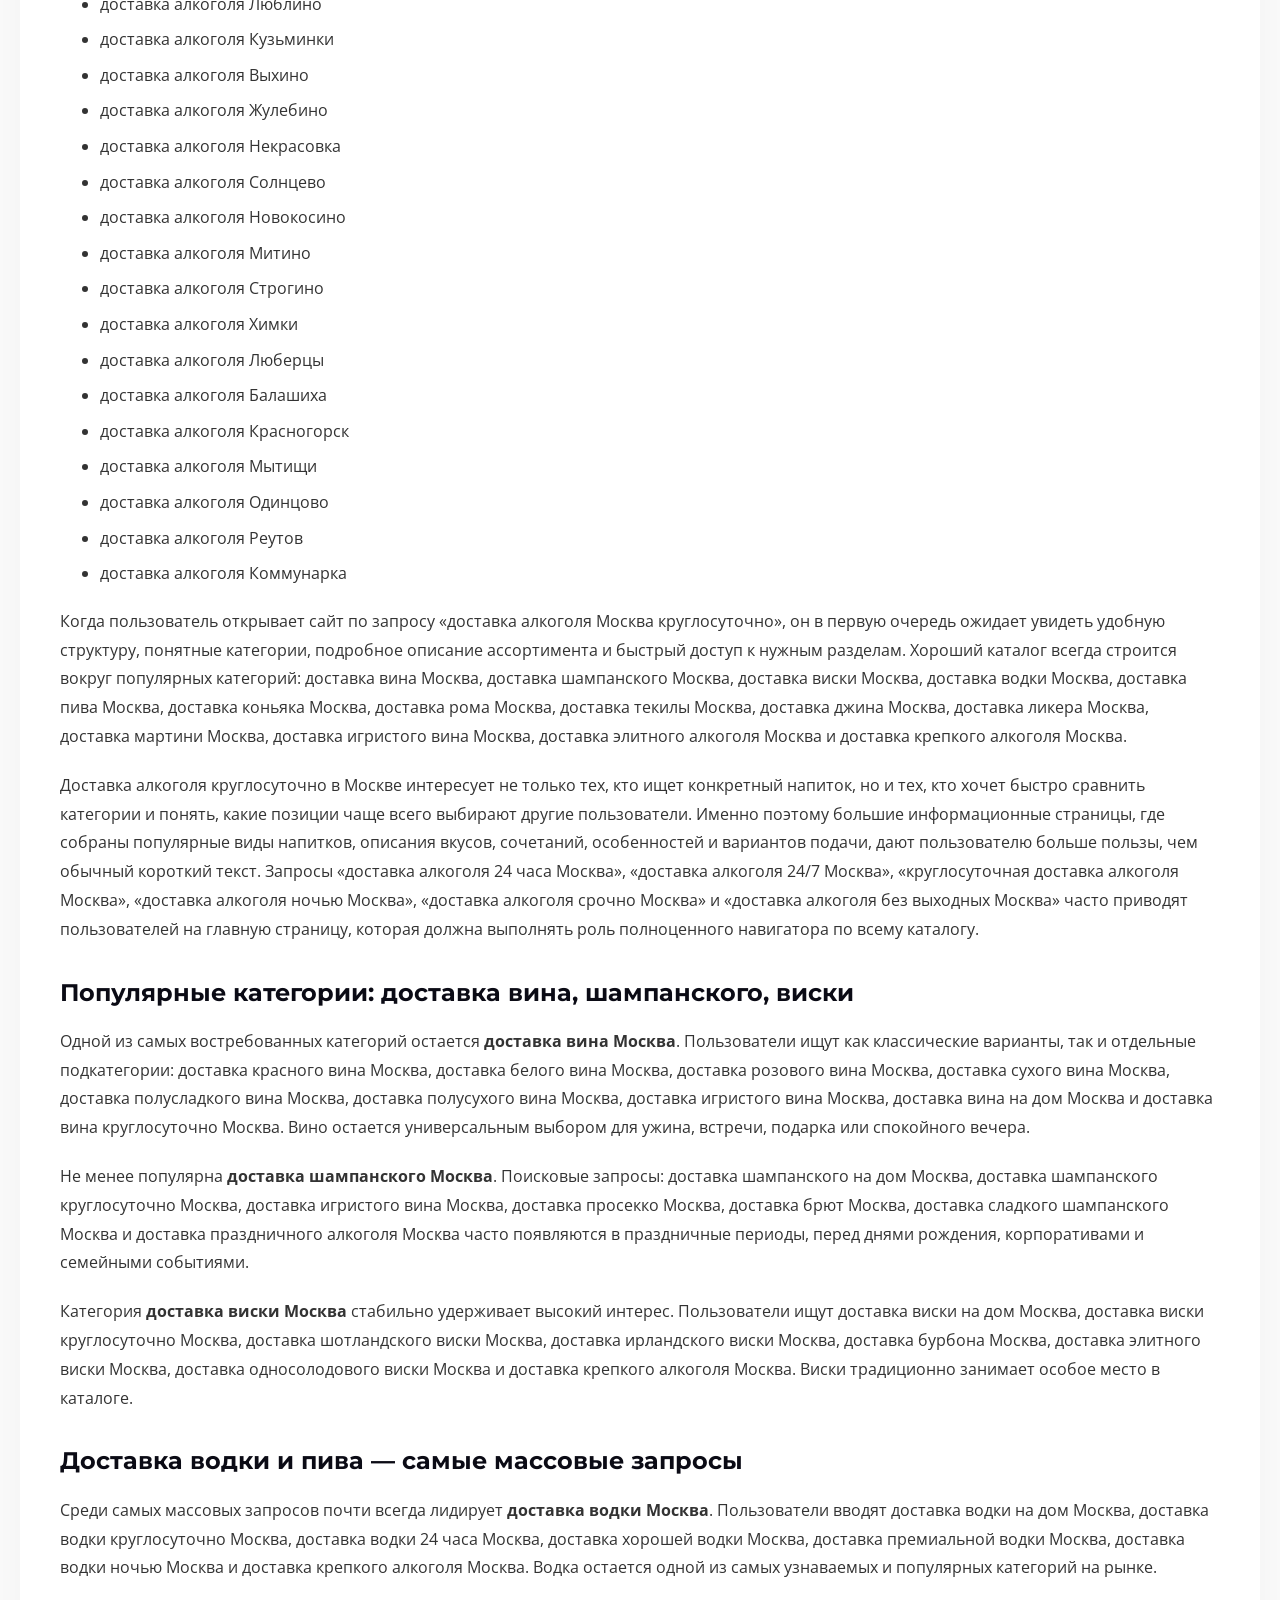
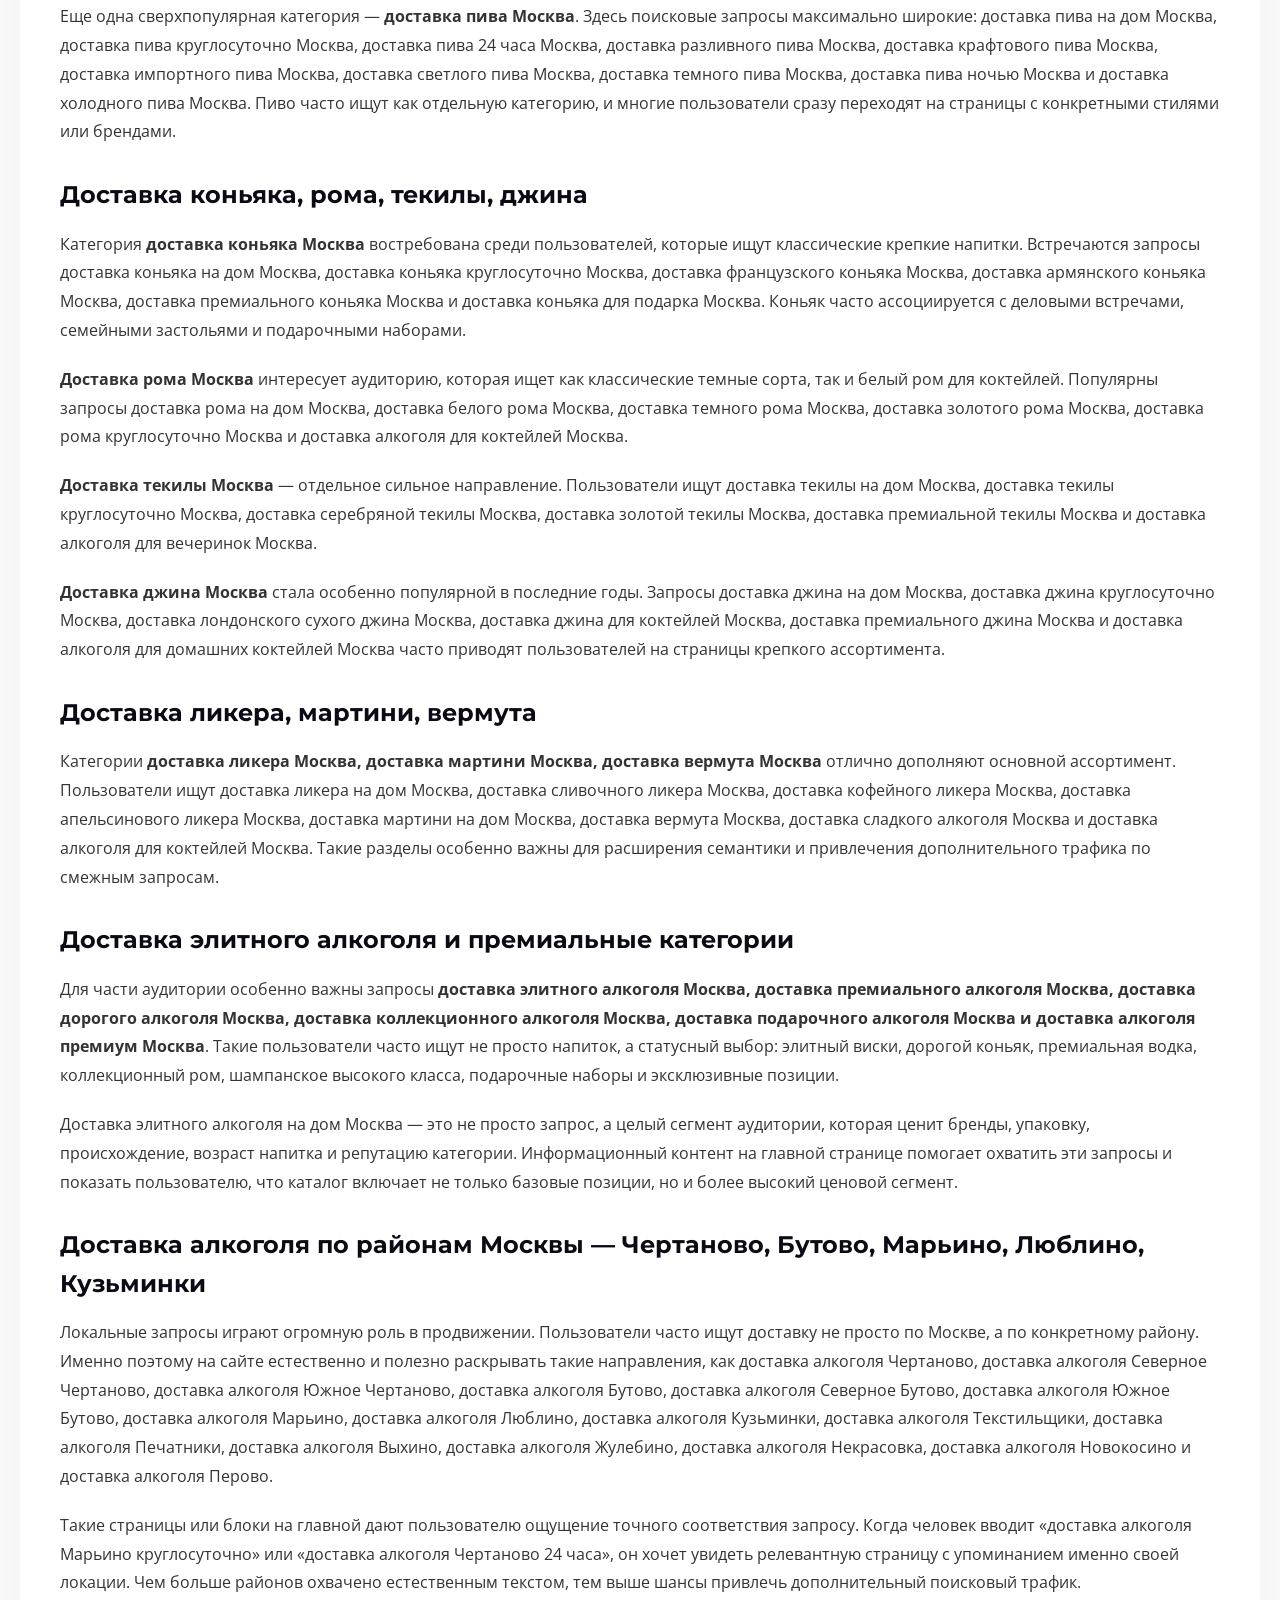
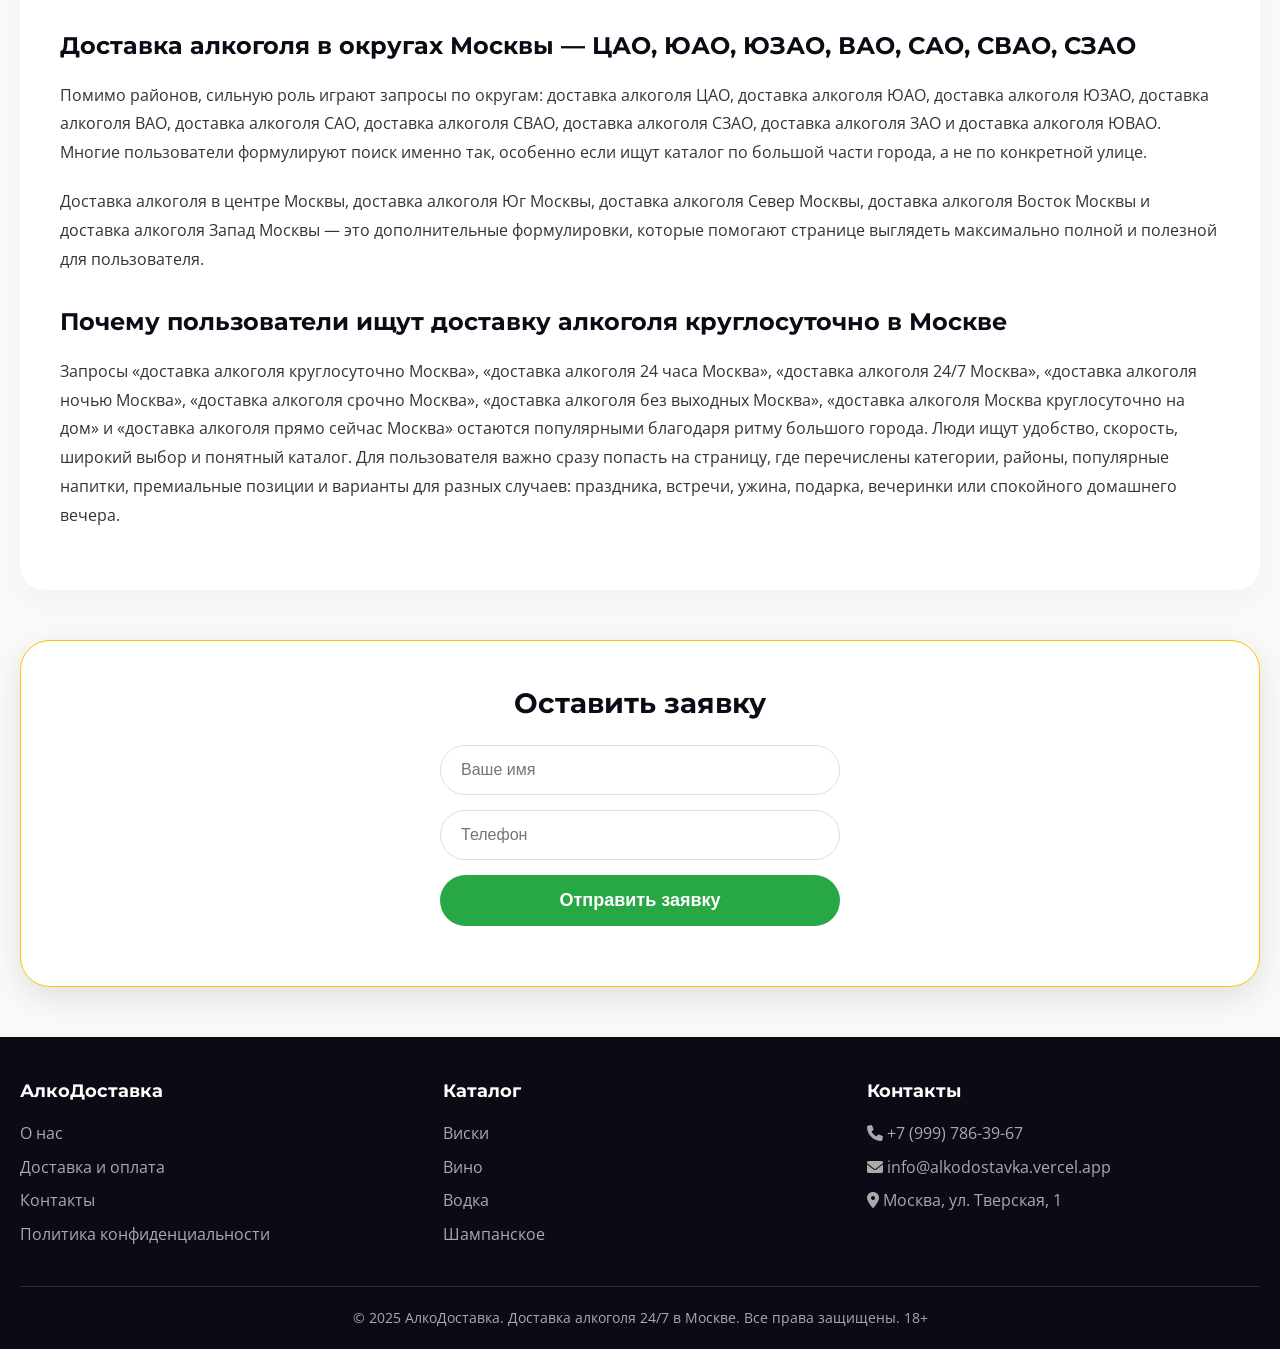
==== commit b295619c: "Update index.html" ====
--- a/index.html
+++ b/index.html
@@ -6,9 +6,19 @@
     <title>АлкоДоставка 24/7 – доставка алкоголя в Москве круглосуточно</title>
     <meta name="description" content="Доставка алкоголя круглосуточно. Доставка 24/7 по Москве от 30 минут. Оплата при получении.">
     <link rel="stylesheet" href="style.css">
-    <link rel="icon" type="image/x-icon" href="/favicon.ico">
     <link rel="stylesheet" href="https://cdnjs.cloudflare.com/ajax/libs/font-awesome/6.0.0-beta3/css/all.min.css">
     <link href="https://fonts.googleapis.com/css2?family=Montserrat:wght@400;600;700;800&family=Open+Sans:wght@300;400;600&display=swap" rel="stylesheet">
+    <!-- Стандартная иконка для всех браузеров (favicon.ico) -->
+<link rel="icon" type="image/x-icon" href="/favicon.ico">
+
+<!-- Иконки для современных браузеров (PNG) -->
+<link rel="icon" type="image/png" sizes="32x32" href="/favicon-32x32.png">
+<link rel="icon" type="image/png" sizes="16x16" href="/favicon-16x16.png">
+
+<!-- Для устройств Apple (iPhone, iPad) -->
+<link rel="apple-touch-icon" sizes="180x180" href="/apple-touch-icon.png">
+    <!-- Для Android / веб-приложений (манифест) -->
+<link rel="manifest" href="/site.webmanifest">
 </head>
 <body>
     <header>
--- a/style.css
+++ b/style.css
@@ -1,4 +1,3 @@
-/* style.css */
 * {
     margin: 0;
     padding: 0;
@@ -583,6 +582,63 @@
     padding-top: 20px;
     border-top: 1px solid #2a2a3a;
     font-size: 14px;
+}
+
+/* Стили для FAQ (аккордеон) */
+.faq-item {
+    margin-bottom: 10px;
+    border: 1px solid #e0e0e0;
+    border-radius: 8px;
+    overflow: hidden;
+}
+.faq-question {
+    background: #f7f7f7;
+    padding: 15px 20px;
+    cursor: pointer;
+    font-weight: 600;
+    position: relative;
+    transition: background 0.3s;
+}
+.faq-question:hover {
+    background: #f0f0f0;
+}
+.faq-question::after {
+    content: '+';
+    position: absolute;
+    right: 20px;
+    font-size: 20px;
+    font-weight: 400;
+}
+.faq-item.active .faq-question::after {
+    content: '−';
+}
+.faq-answer {
+    max-height: 0;
+    padding: 0 20px;
+    background: #fff;
+    overflow: hidden;
+    transition: max-height 0.3s ease-out, padding 0.3s ease-out;
+}
+.faq-item.active .faq-answer {
+    max-height: 500px; /* Достаточно для длинного ответа */
+    padding: 15px 20px;
+}
+.reviews-block {
+    display: flex;
+    flex-wrap: wrap;
+    gap: 20px;
+    margin: 20px 0;
+}
+.review-item {
+    flex: 1 1 250px;
+    background: #f9f9f9;
+    border-left: 4px solid #e53e3e;
+    padding: 15px;
+    border-radius: 8px;
+    font-style: italic;
+}
+.review-item p {
+    margin: 0;
 }
 
 /* Адаптивность */
@@ -600,6 +656,13 @@
     }
 }
 
+@media (max-width: 768px) {
+    /* Скрываем поиск на мобильных устройствах */
+    .search-box {
+        display: none;
+    }
+}
+
 @media (max-width: 576px) {
     .cart-panel {
         width: 100%;
@@ -608,74 +671,4 @@
     .category-header h1 {
         font-size: 32px;
     }
-    
-<style>
-/* Минимальные стили для FAQ (можно перенести в style.css) */
-.faq-item {
-    margin-bottom: 10px;
-    border: 1px solid #e0e0e0;
-    border-radius: 8px;
-    overflow: hidden;
-}
-.faq-question {
-    background: #f7f7f7;
-    padding: 15px 20px;
-    cursor: pointer;
-    font-weight: 600;
-    position: relative;
-    transition: background 0.3s;
-}
-.faq-question:hover {
-    background: #f0f0f0;
-}
-.faq-question::after {
-    content: '+';
-    position: absolute;
-    right: 20px;
-    font-size: 20px;
-    font-weight: 400;
-}
-.faq-item.active .faq-question::after {
-    content: '−';
-}
-.faq-answer {
-    max-height: 0;
-    padding: 0 20px;
-    background: #fff;
-    overflow: hidden;
-    transition: max-height 0.3s ease-out, padding 0.3s ease-out;
-}
-.faq-item.active .faq-answer {
-    max-height: 500px; /* Достаточно для длинного ответа */
-    padding: 15px 20px;
-}
-.reviews-block {
-    display: flex;
-    flex-wrap: wrap;
-    gap: 20px;
-    margin: 20px 0;
-}
-.review-item {
-    flex: 1 1 250px;
-    background: #f9f9f9;
-    border-left: 4px solid #e53e3e;
-    padding: 15px;
-    border-radius: 8px;
-    font-style: italic;
-}
-.review-item p {
-    margin: 0;
-}
-</style>
-
-<script>
-document.addEventListener('DOMContentLoaded', function() {
-    const faqItems = document.querySelectorAll('.faq-item');
-    faqItems.forEach(item => {
-        const question = item.querySelector('.faq-question');
-        question.addEventListener('click', () => {
-            item.classList.toggle('active');
-        });
-    });
-});
-</script>
+}
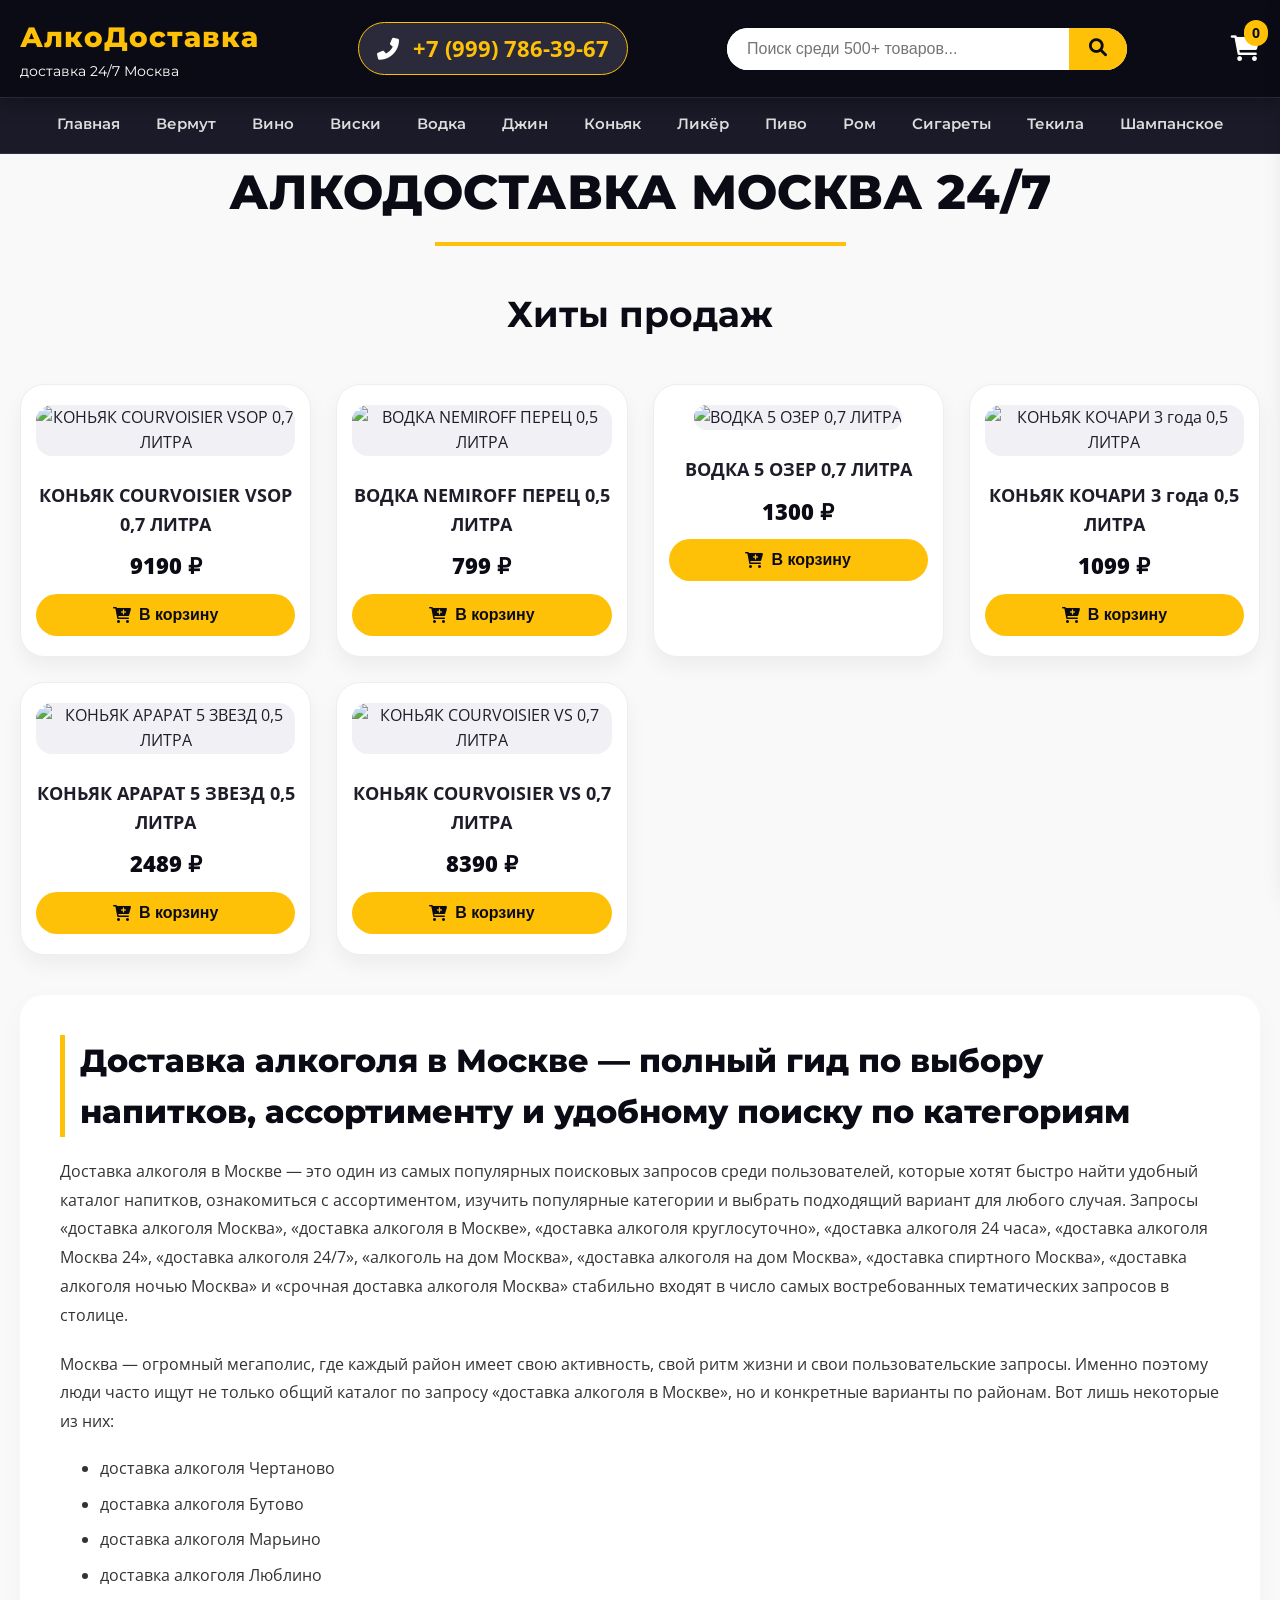
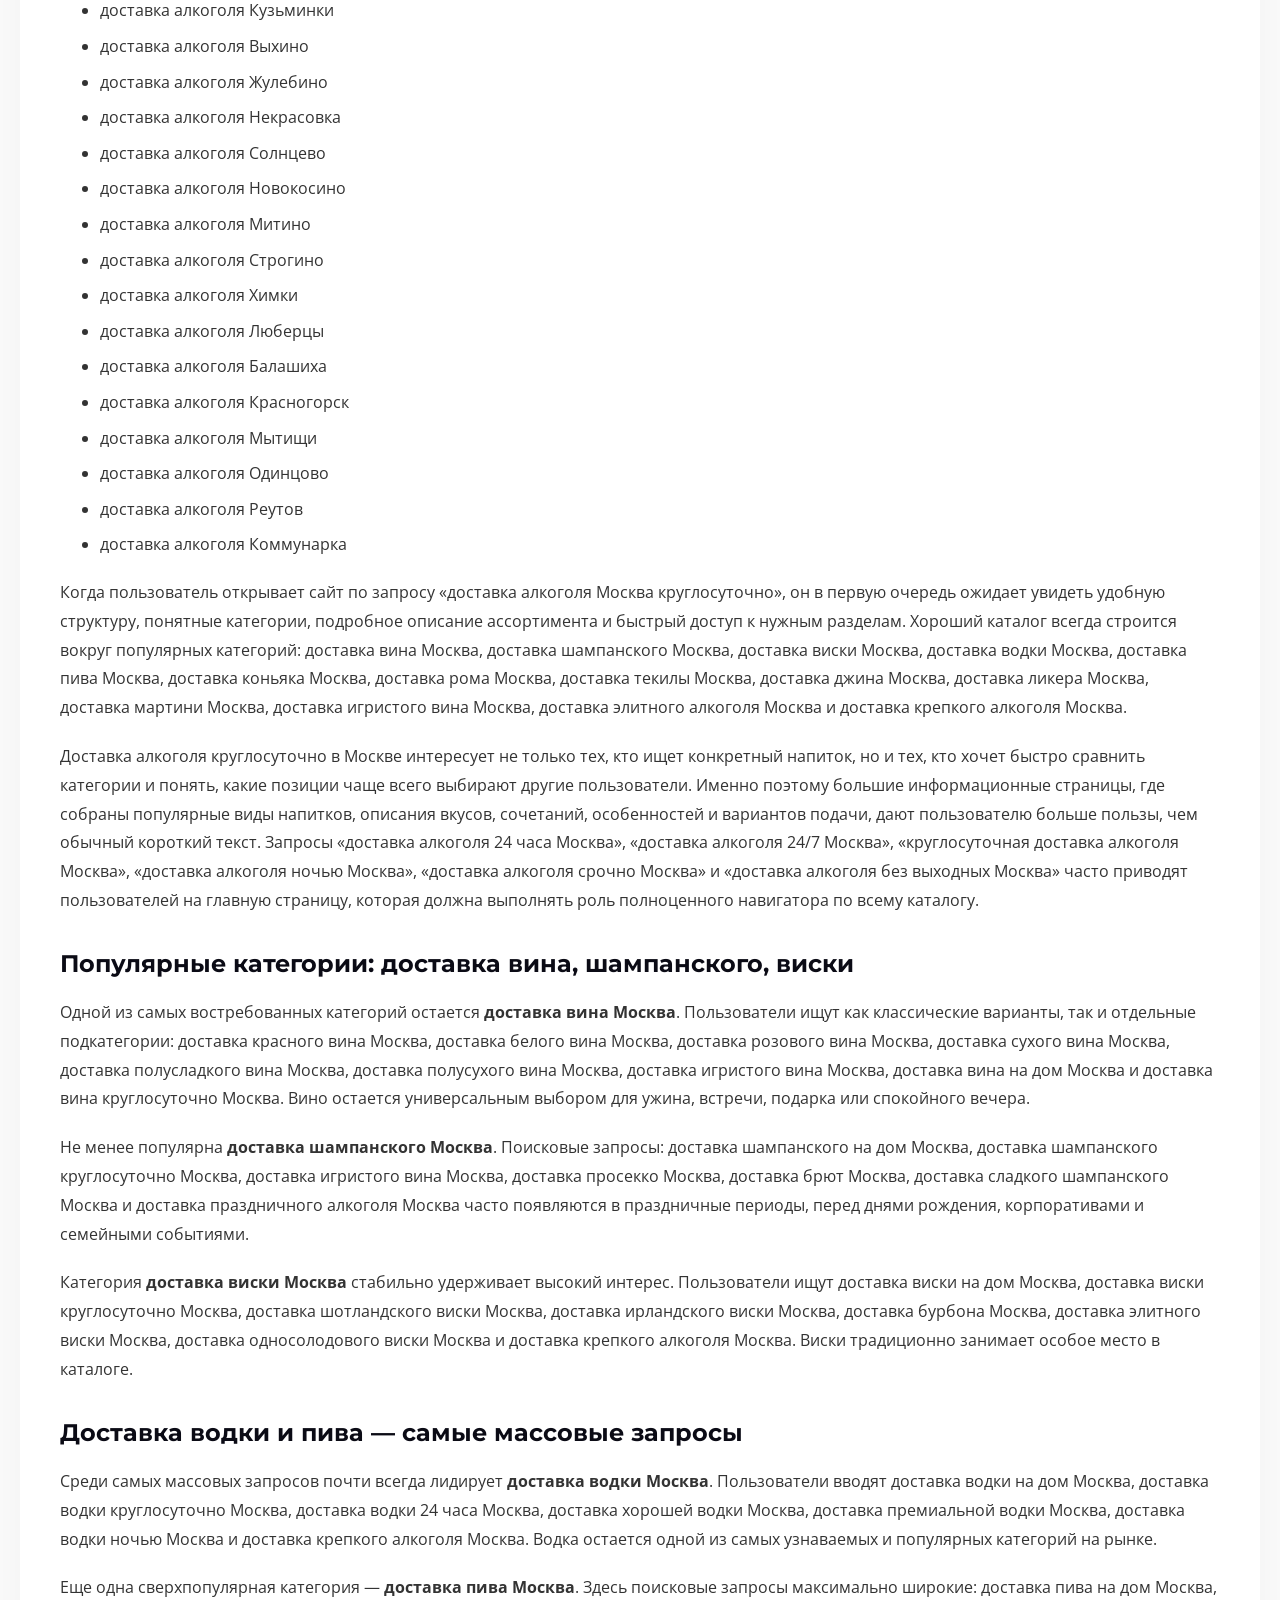
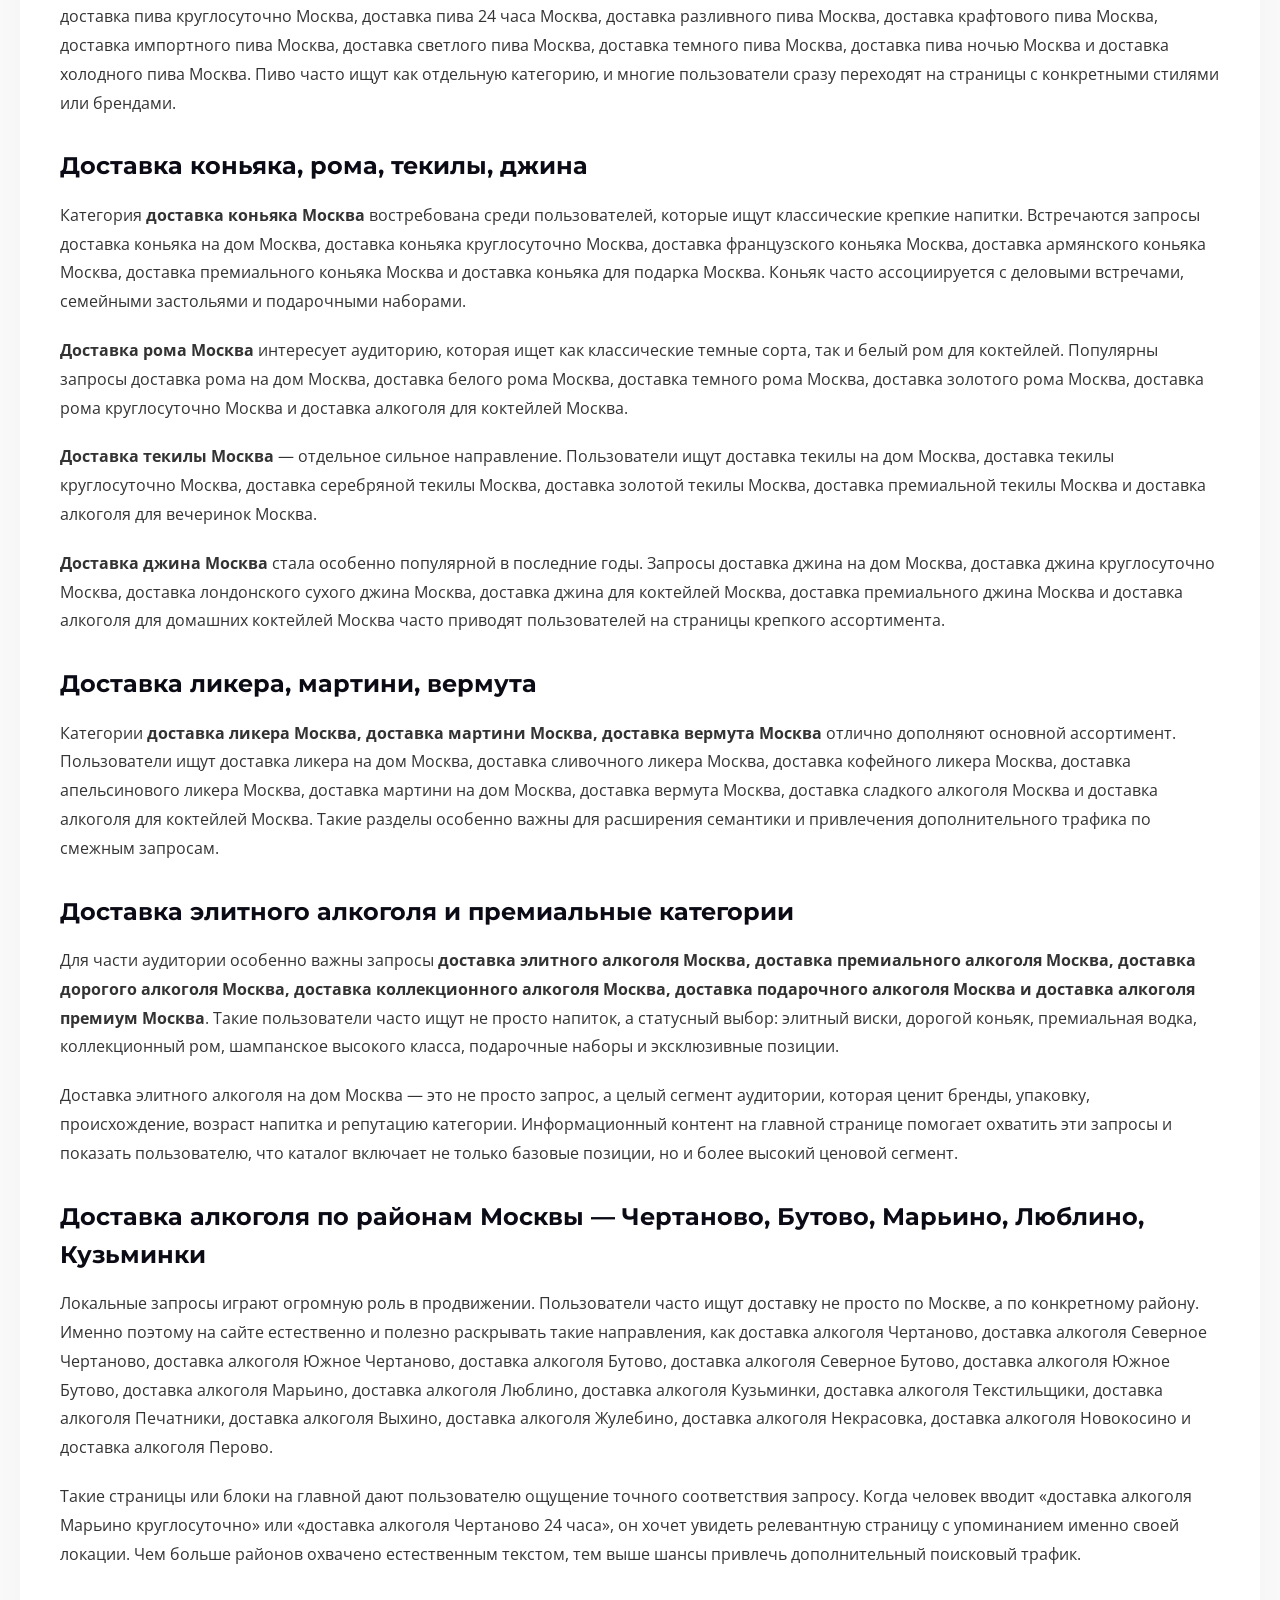
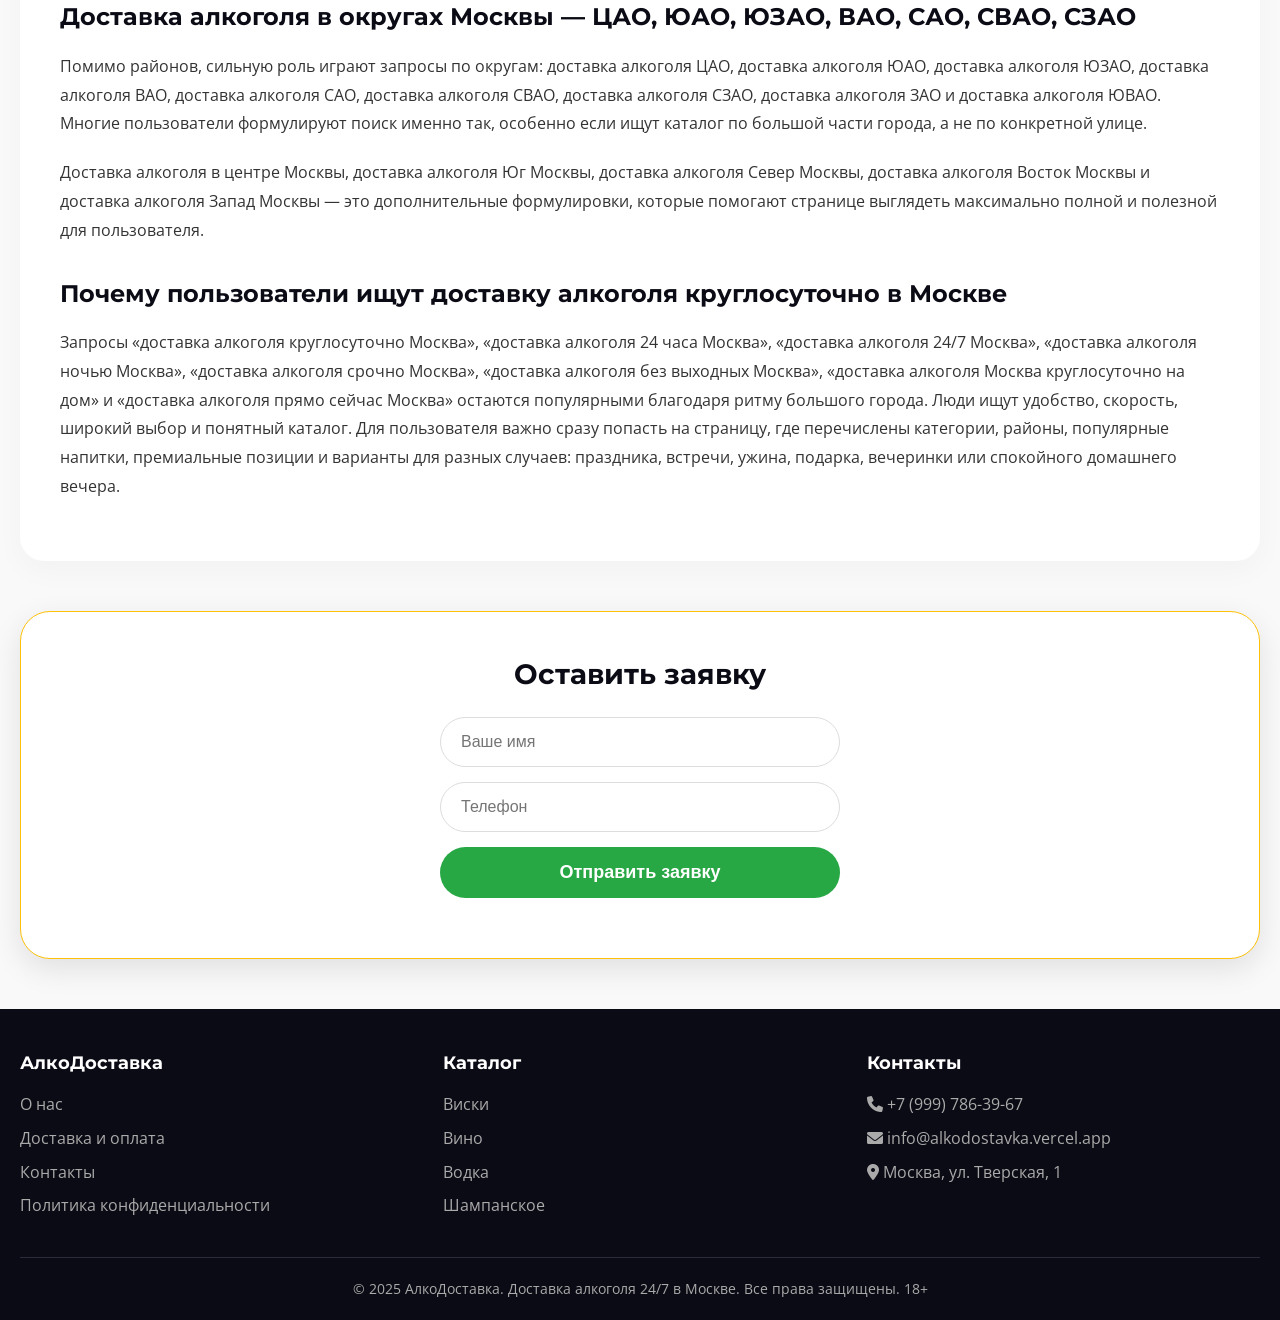
==== commit 9f17ebfd: "Update index.html" ====
--- a/index.html
+++ b/index.html
@@ -36,6 +36,19 @@
                 <a href="#" id="cart-toggle"><i class="fas fa-shopping-cart"></i><span class="cart-count" id="cart-count">0</span></a>
             </div>
         </div>
+        <!-- Yandex.Metrika counter -->
+<script type="text/javascript">
+    (function(m,e,t,r,i,k,a){
+        m[i]=m[i]||function(){(m[i].a=m[i].a||[]).push(arguments)};
+        m[i].l=1*new Date();
+        for (var j = 0; j < document.scripts.length; j++) {if (document.scripts[j].src === r) { return; }}
+        k=e.createElement(t),a=e.getElementsByTagName(t)[0],k.async=1,k.src=r,a.parentNode.insertBefore(k,a)
+    })(window, document,'script','https://mc.yandex.ru/metrika/tag.js?id=107712312', 'ym');
+
+    ym(107712312, 'init', {ssr:true, webvisor:true, clickmap:true, ecommerce:"dataLayer", referrer: document.referrer, url: location.href, accurateTrackBounce:true, trackLinks:true});
+</script>
+<noscript><div><img src="https://mc.yandex.ru/watch/107712312" style="position:absolute; left:-9999px;" alt="" /></div></noscript>
+<!-- /Yandex.Metrika counter -->
     </header>
 
     <nav class="main-menu">
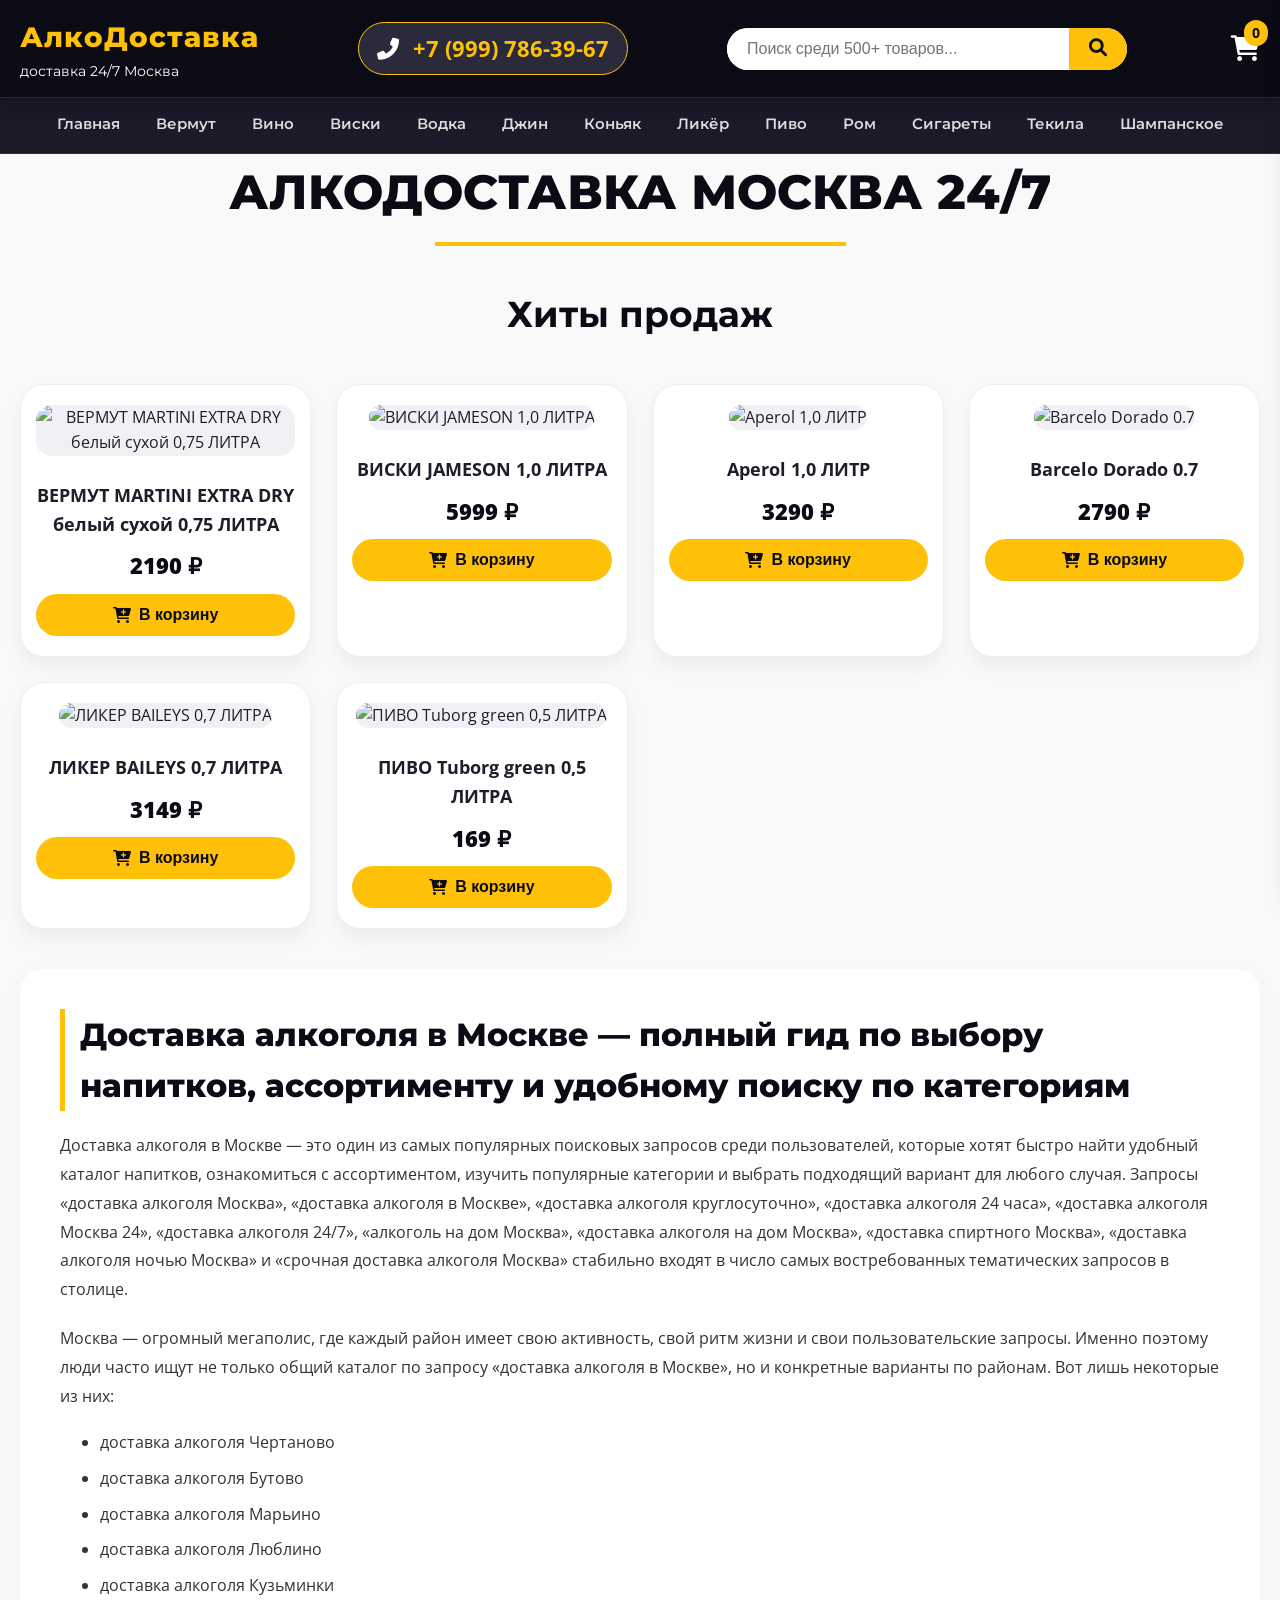
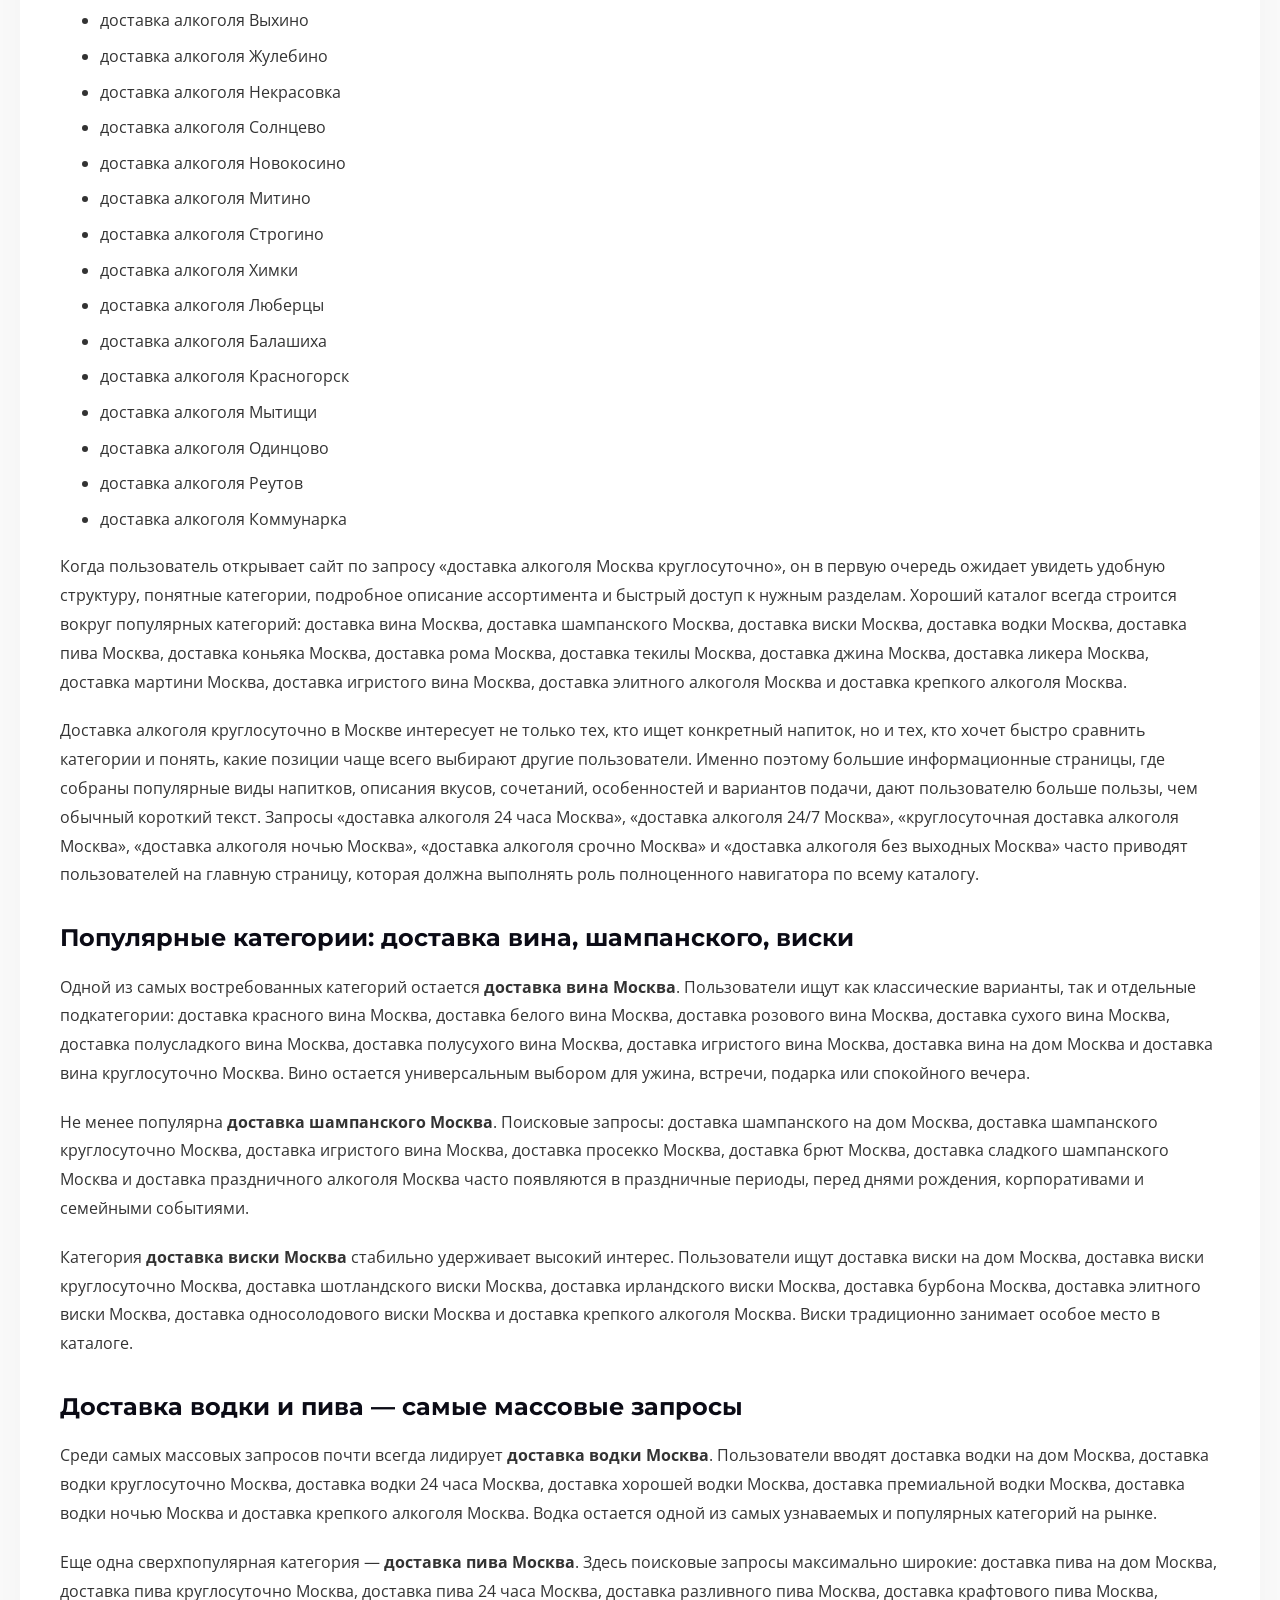
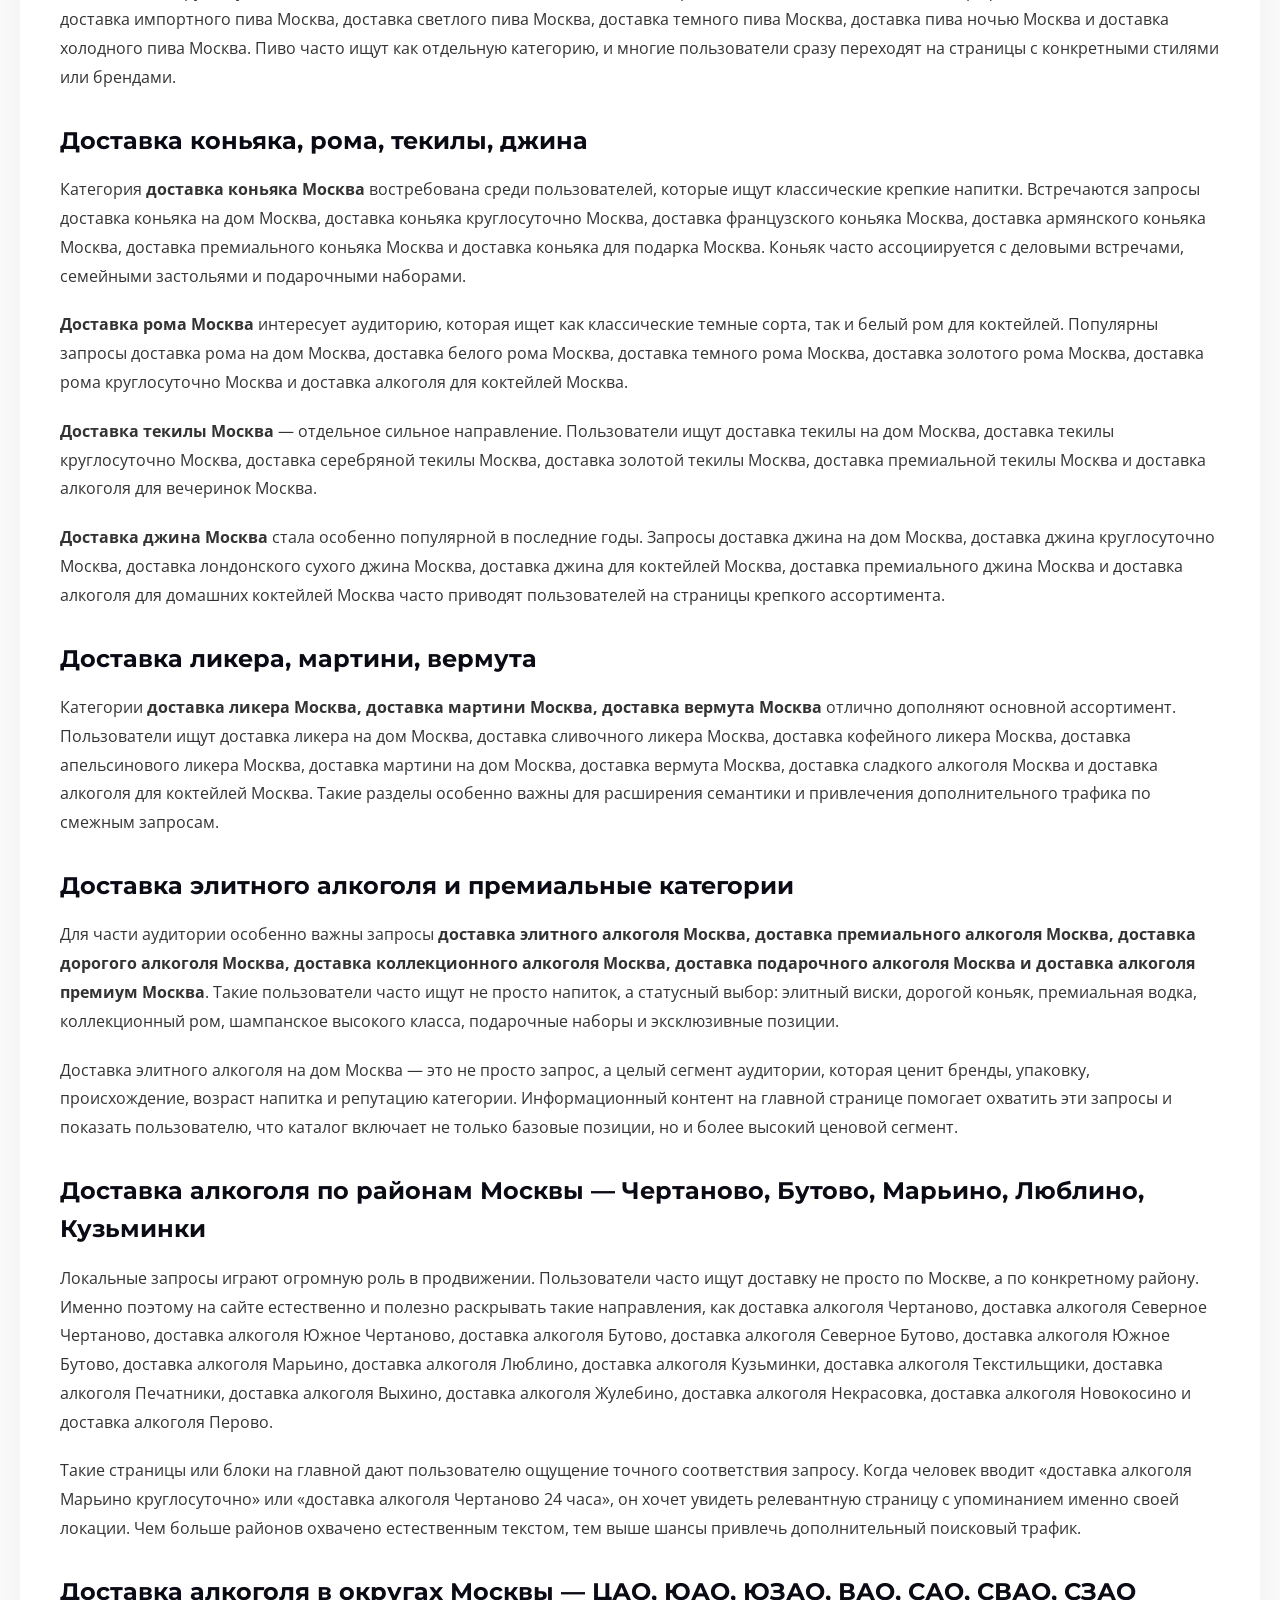
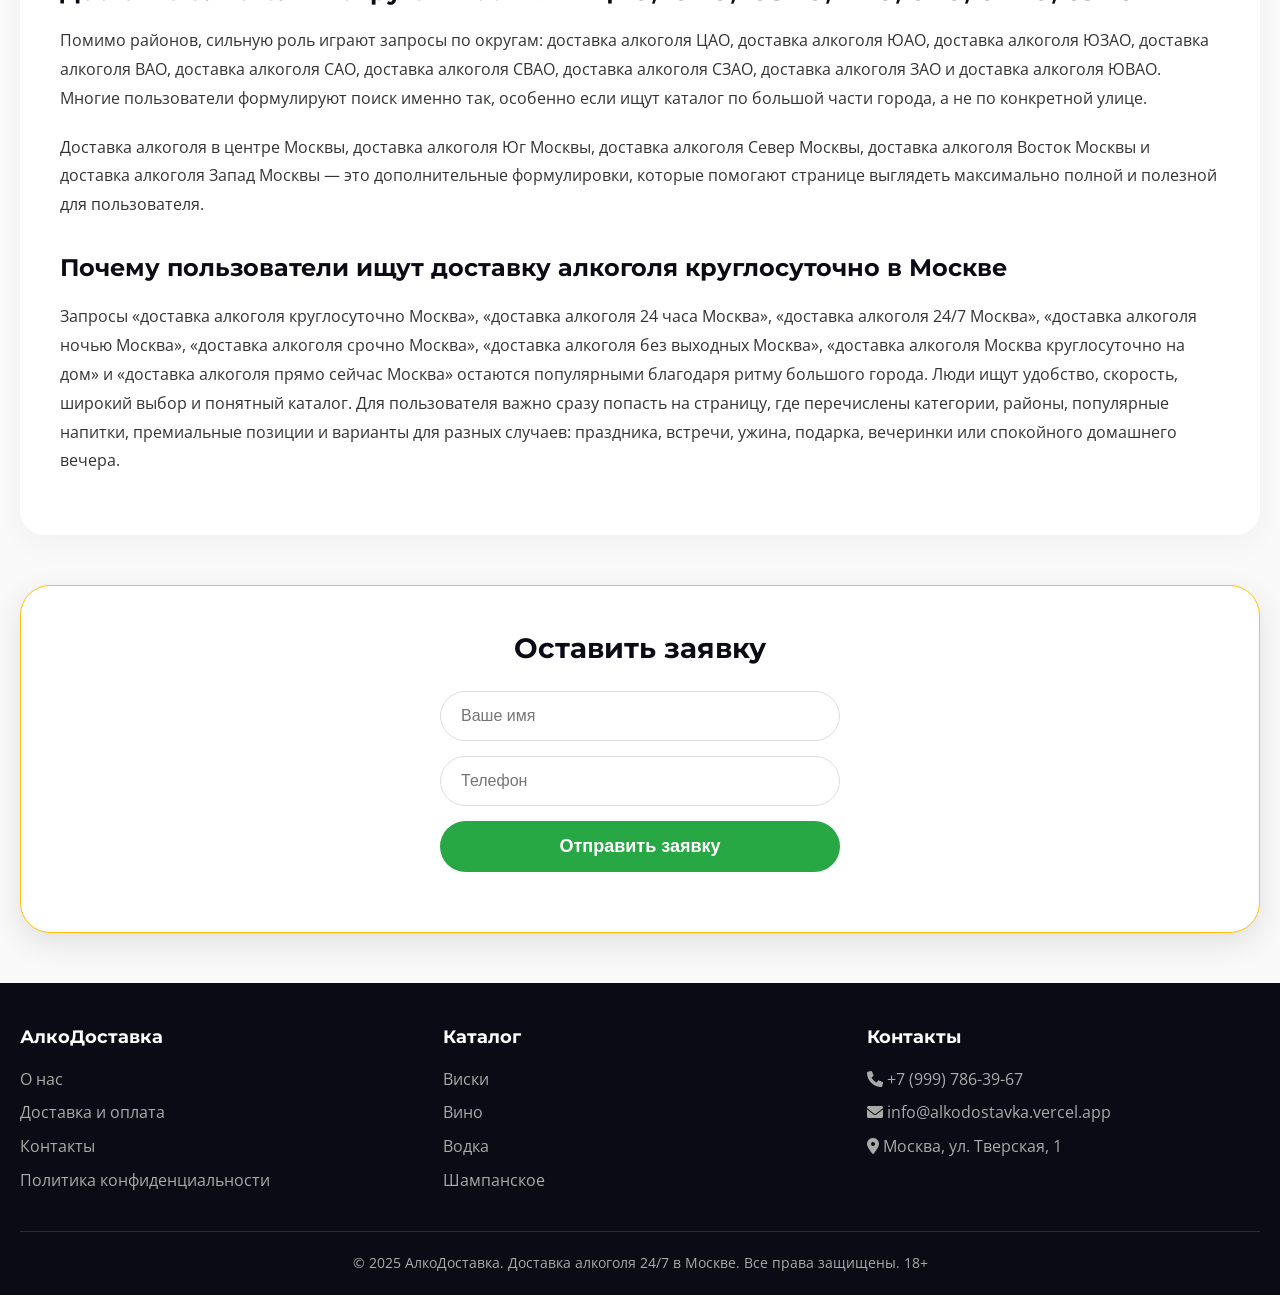
==== commit 1c00fc94: "Update index.html" ====
--- a/index.html
+++ b/index.html
@@ -225,8 +225,9 @@
 
     <script src="config.js"></script>
     <script src="products.js"></script>
+    <script src="telegram.js"></script>
     <script src="cart.js"></script>
-    <script src="telegram.js"></script>
+    
     <script>
         const hits = products ? products.filter(p => p.inStock).sort(() => 0.5 - Math.random()).slice(0, 6) : [];
         document.getElementById('main-products').innerHTML = renderProductGrid(hits);
--- a/style.css
+++ b/style.css
@@ -1,674 +1 @@
-* {
-    margin: 0;
-    padding: 0;
-    box-sizing: border-box;
-}
-
-body {
-    font-family: 'Open Sans', sans-serif;
-    background-color: #f9f9f9;
-    color: #1e1e2a;
-    line-height: 1.6;
-}
-
-h1, h2, h3, h4, .logo, .menu-list a, .cart-btn {
-    font-family: 'Montserrat', sans-serif;
-    font-weight: 700;
-}
-
-.container {
-    max-width: 1400px;
-    margin: 0 auto;
-    padding: 0 20px;
-}
-
-/* Шапка */
-header {
-    background: #0b0b15;
-    color: white;
-    padding: 15px 0;
-    position: sticky;
-    top: 0;
-    z-index: 100;
-    box-shadow: 0 4px 20px rgba(0,0,0,0.3);
-}
-
-.header-row {
-    display: flex;
-    align-items: center;
-    justify-content: space-between;
-    flex-wrap: wrap;
-    gap: 15px;
-}
-
-.logo a {
-    font-size: 28px;
-    font-weight: 800;
-    color: #ffc107;
-    text-decoration: none;
-    letter-spacing: 1px;
-}
-
-.logo span {
-    color: white;
-    font-size: 14px;
-    display: block;
-    font-weight: 400;
-}
-
-.phone {
-    font-size: 22px;
-    font-weight: 700;
-    background: #2a2a3a;
-    padding: 8px 18px;
-    border-radius: 40px;
-    border: 1px solid #ffc107;
-    color: #ffc107;
-    text-decoration: none;
-    transition: 0.2s;
-}
-
-.phone i {
-    margin-right: 8px;
-    color: white;
-}
-
-.phone:hover {
-    background: #ffc107;
-    color: #0b0b15;
-}
-
-.phone:hover i {
-    color: #0b0b15;
-}
-
-.search-box {
-    flex: 1;
-    max-width: 400px;
-    display: flex;
-    background: white;
-    border-radius: 40px;
-    overflow: hidden;
-}
-
-.search-box input {
-    flex: 1;
-    border: none;
-    padding: 12px 20px;
-    font-size: 16px;
-    outline: none;
-}
-
-.search-box button {
-    background: #ffc107;
-    border: none;
-    padding: 0 20px;
-    cursor: pointer;
-    font-size: 18px;
-    color: #0b0b15;
-    transition: 0.2s;
-}
-
-.search-box button:hover {
-    background: #e0a800;
-}
-
-.cart-icon {
-    position: relative;
-    margin-left: 5px;
-}
-
-.cart-icon a {
-    color: white;
-    font-size: 26px;
-    display: block;
-    position: relative;
-}
-
-.cart-count {
-    position: absolute;
-    top: -8px;
-    right: -8px;
-    background: #ffc107;
-    color: #0b0b15;
-    font-size: 14px;
-    font-weight: bold;
-    padding: 2px 8px;
-    border-radius: 20px;
-}
-
-/* Меню под шапкой */
-.main-menu {
-    background: #1a1a28;
-    border-top: 1px solid #2f2f40;
-    border-bottom: 1px solid #2f2f40;
-    position: relative;
-    z-index: 99;
-}
-
-.menu-list {
-    display: flex;
-    list-style: none;
-    flex-wrap: wrap;
-    justify-content: center;
-}
-
-.menu-list li a {
-    display: block;
-    padding: 14px 18px;
-    color: #ddd;
-    text-decoration: none;
-    font-weight: 600;
-    font-size: 15px;
-    transition: 0.2s;
-    border-bottom: 3px solid transparent;
-}
-
-.menu-list li a:hover,
-.menu-list li a.active {
-    color: #ffc107;
-    border-bottom-color: #ffc107;
-    background: rgba(255,193,7,0.05);
-}
-
-/* Основной контент */
-main {
-    min-height: 70vh;
-    padding: 30px 0;
-}
-
-.page {
-    display: none;
-}
-
-.page.active-page {
-    display: block;
-}
-
-.category-header {
-    text-align: center;
-    margin-bottom: 40px;
-}
-
-.category-header h1 {
-    font-size: 48px;
-    font-weight: 800;
-    color: #0b0b15;
-    text-transform: uppercase;
-    position: relative;
-    display: inline-block;
-    padding-bottom: 15px;
-}
-
-.category-header h1:after {
-    content: '';
-    position: absolute;
-    bottom: 0;
-    left: 25%;
-    width: 50%;
-    height: 4px;
-    background: #ffc107;
-}
-
-.section-title {
-    font-size: 36px;
-    margin: 40px 0 20px;
-    text-align: center;
-    color: #0b0b15;
-}
-
-/* Стили SEO-текста */
-.seo-text {
-    background: white;
-    border-radius: 24px;
-    padding: 40px;
-    margin: 40px 0;
-    box-shadow: 0 10px 30px rgba(0,0,0,0.03);
-    font-size: 16px;
-    color: #333;
-}
-
-.seo-text h2 {
-    font-size: 32px;
-    margin-bottom: 20px;
-    color: #0b0b15;
-    font-weight: 800;
-    border-left: 5px solid #ffc107;
-    padding-left: 15px;
-}
-
-.seo-text h3 {
-    font-size: 24px;
-    margin: 30px 0 15px;
-    color: #0b0b15;
-}
-
-.seo-text p {
-    margin-bottom: 20px;
-    font-size: 16px;
-    line-height: 1.8;
-}
-
-.seo-text .lead {
-    font-size: 20px;
-    font-weight: 300;
-    color: #555;
-    font-style: italic;
-}
-
-.seo-text .highlight {
-    background: #fff3cd;
-    padding: 5px 10px;
-    border-radius: 8px;
-    font-weight: 600;
-}
-
-.seo-text ul, .seo-text ol {
-    margin: 20px 0 20px 40px;
-}
-
-.seo-text li {
-    margin-bottom: 10px;
-}
-
-.seo-text img {
-    max-width: 100%;
-    border-radius: 20px;
-    margin: 30px 0;
-    box-shadow: 0 5px 15px rgba(0,0,0,0.1);
-}
-
-.seo-text .quote {
-    font-size: 24px;
-    font-family: 'Georgia', serif;
-    color: #0b0b15;
-    background: #f5f5f5;
-    padding: 20px;
-    border-radius: 30px;
-    margin: 30px 0;
-    text-align: center;
-}
-
-.seo-text .columns {
-    display: grid;
-    grid-template-columns: 1fr 1fr;
-    gap: 30px;
-}
-
-/* Сетка товаров */
-.product-grid {
-    display: grid;
-    grid-template-columns: repeat(auto-fill, minmax(240px, 1fr));
-    gap: 25px;
-    margin: 40px 0;
-}
-
-.product-card {
-    background: white;
-    border-radius: 24px;
-    padding: 20px 15px;
-    box-shadow: 0 10px 20px rgba(0,0,0,0.05);
-    transition: 0.2s;
-    text-align: center;
-    border: 1px solid #eee;
-}
-
-.product-card:hover {
-    transform: translateY(-5px);
-    box-shadow: 0 20px 30px rgba(0,0,0,0.1);
-}
-
-.product-img {
-    width: 100%;
-    height: 180px;
-    border-radius: 16px;
-    margin-bottom: 15px;
-    object-fit: cover;
-    background: #f0f0f5;
-}
-
-.product-title {
-    font-weight: 700;
-    font-size: 18px;
-    margin: 10px 0 5px;
-}
-
-.product-price {
-    font-size: 22px;
-    font-weight: 800;
-    color: #0b0b15;
-    margin: 10px 0;
-}
-
-.add-to-cart {
-    background: #ffc107;
-    border: none;
-    padding: 12px 0;
-    width: 100%;
-    border-radius: 40px;
-    font-weight: 700;
-    font-size: 16px;
-    cursor: pointer;
-    transition: 0.2s;
-    color: #0b0b15;
-    display: flex;
-    align-items: center;
-    justify-content: center;
-    gap: 8px;
-}
-
-.add-to-cart:hover {
-    background: #e0a800;
-}
-
-/* Форма заявки */
-.order-form-block {
-    background: white;
-    border-radius: 30px;
-    padding: 40px;
-    margin: 50px 0;
-    text-align: center;
-    box-shadow: 0 10px 30px rgba(0,0,0,0.1);
-    border: 1px solid #ffc107;
-}
-
-.order-form-block h3 {
-    font-size: 28px;
-    margin-bottom: 20px;
-    color: #0b0b15;
-}
-
-.order-form-block form {
-    display: flex;
-    flex-direction: column;
-    max-width: 400px;
-    margin: 0 auto;
-    gap: 15px;
-}
-
-.order-form-block input {
-    padding: 15px 20px;
-    border: 1px solid #ddd;
-    border-radius: 50px;
-    font-size: 16px;
-    outline: none;
-    transition: 0.2s;
-}
-
-.order-form-block input:focus {
-    border-color: #ffc107;
-    box-shadow: 0 0 0 3px rgba(255,193,7,0.2);
-}
-
-.order-form-block button {
-    background: #28a745;
-    color: white;
-    border: none;
-    padding: 15px;
-    border-radius: 50px;
-    font-weight: 700;
-    font-size: 18px;
-    cursor: pointer;
-    transition: 0.2s;
-}
-
-.order-form-block button:hover {
-    background: #218838;
-}
-
-.order-message {
-    margin-top: 20px;
-    font-weight: 600;
-    color: green;
-}
-
-/* Корзина */
-.cart-panel {
-    position: fixed;
-    top: 0;
-    right: -400px;
-    width: 380px;
-    height: 100vh;
-    background: white;
-    box-shadow: -5px 0 30px rgba(0,0,0,0.2);
-    transition: 0.3s;
-    z-index: 1000;
-    padding: 25px;
-    display: flex;
-    flex-direction: column;
-}
-
-.cart-panel.open {
-    right: 0;
-}
-
-.cart-header {
-    display: flex;
-    justify-content: space-between;
-    align-items: center;
-    border-bottom: 2px solid #eee;
-    padding-bottom: 15px;
-}
-
-.cart-header h3 {
-    font-size: 24px;
-}
-
-.close-cart {
-    background: none;
-    border: none;
-    font-size: 28px;
-    cursor: pointer;
-}
-
-.cart-items {
-    flex: 1;
-    overflow-y: auto;
-    margin: 20px 0;
-}
-
-.cart-item {
-    display: flex;
-    justify-content: space-between;
-    margin-bottom: 15px;
-    padding-bottom: 10px;
-    border-bottom: 1px solid #eee;
-}
-
-.cart-item-info h4 {
-    font-size: 16px;
-    margin-bottom: 5px;
-}
-
-.cart-item-price {
-    font-weight: 700;
-}
-
-.cart-item-remove {
-    color: red;
-    cursor: pointer;
-    font-size: 18px;
-}
-
-.cart-total {
-    font-size: 22px;
-    font-weight: 800;
-    margin: 15px 0;
-    text-align: right;
-}
-
-.cart-form input, .cart-form textarea {
-    width: 100%;
-    padding: 12px;
-    margin: 8px 0;
-    border: 1px solid #ccc;
-    border-radius: 12px;
-    font-family: inherit;
-}
-
-.cart-form button {
-    background: #28a745;
-    color: white;
-    border: none;
-    padding: 14px;
-    width: 100%;
-    border-radius: 40px;
-    font-weight: bold;
-    font-size: 18px;
-    cursor: pointer;
-    transition: 0.2s;
-}
-
-.cart-form button:hover {
-    background: #218838;
-}
-
-.overlay {
-    position: fixed;
-    top: 0;
-    left: 0;
-    width: 100%;
-    height: 100%;
-    background: rgba(0,0,0,0.5);
-    z-index: 999;
-    display: none;
-}
-
-.overlay.show {
-    display: block;
-}
-
-/* Футер */
-footer {
-    background: #0b0b15;
-    color: #aaa;
-    padding: 40px 0 20px;
-    margin-top: 50px;
-}
-
-.footer-grid {
-    display: grid;
-    grid-template-columns: repeat(auto-fit, minmax(200px, 1fr));
-    gap: 30px;
-    margin-bottom: 30px;
-}
-
-.footer-col h4 {
-    color: white;
-    margin-bottom: 15px;
-    font-size: 18px;
-}
-
-.footer-col ul {
-    list-style: none;
-}
-
-.footer-col ul li {
-    margin-bottom: 8px;
-}
-
-.footer-col ul li a {
-    color: #aaa;
-    text-decoration: none;
-    transition: 0.2s;
-}
-
-.footer-col ul li a:hover {
-    color: #ffc107;
-}
-
-.copyright {
-    text-align: center;
-    padding-top: 20px;
-    border-top: 1px solid #2a2a3a;
-    font-size: 14px;
-}
-
-/* Стили для FAQ (аккордеон) */
-.faq-item {
-    margin-bottom: 10px;
-    border: 1px solid #e0e0e0;
-    border-radius: 8px;
-    overflow: hidden;
-}
-.faq-question {
-    background: #f7f7f7;
-    padding: 15px 20px;
-    cursor: pointer;
-    font-weight: 600;
-    position: relative;
-    transition: background 0.3s;
-}
-.faq-question:hover {
-    background: #f0f0f0;
-}
-.faq-question::after {
-    content: '+';
-    position: absolute;
-    right: 20px;
-    font-size: 20px;
-    font-weight: 400;
-}
-.faq-item.active .faq-question::after {
-    content: '−';
-}
-.faq-answer {
-    max-height: 0;
-    padding: 0 20px;
-    background: #fff;
-    overflow: hidden;
-    transition: max-height 0.3s ease-out, padding 0.3s ease-out;
-}
-.faq-item.active .faq-answer {
-    max-height: 500px; /* Достаточно для длинного ответа */
-    padding: 15px 20px;
-}
-.reviews-block {
-    display: flex;
-    flex-wrap: wrap;
-    gap: 20px;
-    margin: 20px 0;
-}
-.review-item {
-    flex: 1 1 250px;
-    background: #f9f9f9;
-    border-left: 4px solid #e53e3e;
-    padding: 15px;
-    border-radius: 8px;
-    font-style: italic;
-}
-.review-item p {
-    margin: 0;
-}
-
-/* Адаптивность */
-@media (max-width: 992px) {
-    .header-row {
-        justify-content: center;
-    }
-    .search-box {
-        max-width: 100%;
-        order: 3;
-    }
-    .menu-list li a {
-        padding: 10px 12px;
-        font-size: 14px;
-    }
-}
-
-@media (max-width: 768px) {
-    /* Скрываем поиск на мобильных устройствах */
-    .search-box {
-        display: none;
-    }
-}
-
-@media (max-width: 576px) {
-    .cart-panel {
-        width: 100%;
-        right: -100%;
-    }
-    .category-header h1 {
-        font-size: 32px;
-    }
-}
+*{margin:0;padding:0;box-sizing:border-box}body{font-family:'Open Sans',sans-serif;background:#f9f9f9;color:#1e1e2a;line-height:1.6;font-display:swap}h1,h2,h3,h4,.logo,.menu-list a,.cart-btn{font-family:'Montserrat',sans-serif;font-weight:700;font-display:swap}.container{max-width:1400px;margin:0 auto;padding:0 20px}header{background:#0b0b15;color:#fff;padding:15px 0;position:sticky;top:0;z-index:100;box-shadow:0 4px 20px rgba(0,0,0,0.3)}.header-row{display:flex;align-items:center;justify-content:space-between;flex-wrap:wrap;gap:15px}.logo a{font-size:28px;font-weight:800;color:#ffc107;text-decoration:none;letter-spacing:1px}.logo span{color:#fff;font-size:14px;display:block;font-weight:400}.phone{font-size:22px;font-weight:700;background:#2a2a3a;padding:8px 18px;border-radius:40px;border:1px solid #ffc107;color:#ffc107;text-decoration:none;transition:0.2s}.phone i{margin-right:8px;color:#fff}.phone:hover{background:#ffc107;color:#0b0b15}.phone:hover i{color:#0b0b15}.search-box{flex:1;max-width:400px;display:flex;background:#fff;border-radius:40px;overflow:hidden}.search-box input{flex:1;border:none;padding:12px 20px;font-size:16px;outline:0}.search-box button{background:#ffc107;border:0;padding:0 20px;cursor:pointer;font-size:18px;color:#0b0b15;transition:0.2s}.search-box button:hover{background:#e0a800}.cart-icon{position:relative;margin-left:5px}.cart-icon a{color:#fff;font-size:26px;display:block;position:relative}.cart-count{position:absolute;top:-8px;right:-8px;background:#ffc107;color:#0b0b15;font-size:14px;font-weight:700;padding:2px 8px;border-radius:20px}.main-menu{background:#1a1a28;border-top:1px solid #2f2f40;border-bottom:1px solid #2f2f40;z-index:99}.menu-list{display:flex;list-style:none;flex-wrap:wrap;justify-content:center}.menu-list a{display:block;padding:14px 18px;color:#ddd;text-decoration:none;font-weight:600;font-size:15px;transition:0.2s;border-bottom:3px solid transparent}.menu-list a:hover,.menu-list a.active{color:#ffc107;border-bottom-color:#ffc107;background:rgba(255,193,7,0.05)}main{min-height:70vh;padding:30px 0}.page{display:none}.page.active-page{display:block}.category-header{text-align:center;margin-bottom:40px}.category-header h1{font-size:48px;font-weight:800;color:#0b0b15;text-transform:uppercase;position:relative;display:inline-block;padding-bottom:15px}.category-header h1:after{content:'';position:absolute;bottom:0;left:25%;width:50%;height:4px;background:#ffc107}.section-title{font-size:36px;margin:40px 0 20px;text-align:center;color:#0b0b15}.seo-text{background:#fff;border-radius:24px;padding:40px;margin:40px 0;box-shadow:0 10px 30px rgba(0,0,0,0.03);font-size:16px;color:#333}.seo-text h2{font-size:32px;margin-bottom:20px;color:#0b0b15;font-weight:800;border-left:5px solid #ffc107;padding-left:15px}.seo-text h3{font-size:24px;margin:30px 0 15px;color:#0b0b15}.seo-text p{margin-bottom:20px;line-height:1.8}.seo-text .lead{font-size:20px;font-weight:300;color:#555;font-style:italic}.seo-text .highlight{background:#fff3cd;padding:5px 10px;border-radius:8px;font-weight:600}.seo-text ul,.seo-text ol{margin:20px 0 20px 40px}.seo-text li{margin-bottom:10px}.seo-text img{max-width:100%;border-radius:20px;margin:30px 0;box-shadow:0 5px 15px rgba(0,0,0,0.1)}.seo-text .quote{font-size:24px;font-family:Georgia,serif;color:#0b0b15;background:#f5f5f5;padding:20px;border-radius:30px;margin:30px 0;text-align:center}.seo-text .columns{display:grid;grid-template-columns:1fr 1fr;gap:30px}.product-grid{display:grid;grid-template-columns:repeat(auto-fill,minmax(240px,1fr));gap:25px;margin:40px 0}.product-card{background:#fff;border-radius:24px;padding:20px 15px;box-shadow:0 10px 20px rgba(0,0,0,0.05);transition:transform 0.2s,box-shadow 0.2s;text-align:center;border:1px solid #eee}.product-card:hover{transform:translateY(-5px);box-shadow:0 20px 30px rgba(0,0,0,0.1)}.product-img{width:100%;height:180px;border-radius:16px;margin-bottom:15px;object-fit:cover;background:#f0f0f5}.product-title{font-weight:700;font-size:18px;margin:10px 0 5px}.product-price{font-size:22px;font-weight:800;color:#0b0b15;margin:10px 0}.add-to-cart{background:#ffc107;border:0;padding:12px 0;width:100%;border-radius:40px;font-weight:700;font-size:16px;cursor:pointer;transition:0.2s;color:#0b0b15;display:flex;align-items:center;justify-content:center;gap:8px}.add-to-cart:hover{background:#e0a800}.order-form-block{background:#fff;border-radius:30px;padding:40px;margin:50px 0;text-align:center;box-shadow:0 10px 30px rgba(0,0,0,0.1);border:1px solid #ffc107}.order-form-block h3{font-size:28px;margin-bottom:20px;color:#0b0b15}.order-form-block form{display:flex;flex-direction:column;max-width:400px;margin:0 auto;gap:15px}.order-form-block input{padding:15px 20px;border:1px solid #ddd;border-radius:50px;font-size:16px;outline:0;transition:border-color 0.2s,box-shadow 0.2s}.order-form-block input:focus{border-color:#ffc107;box-shadow:0 0 0 3px rgba(255,193,7,0.2)}.order-form-block button{background:#28a745;color:#fff;border:0;padding:15px;border-radius:50px;font-weight:700;font-size:18px;cursor:pointer;transition:0.2s}.order-form-block button:hover{background:#218838}.order-message{margin-top:20px;font-weight:600;color:green}.cart-panel{position:fixed;top:0;right:-400px;width:380px;height:100vh;background:#fff;box-shadow:-5px 0 30px rgba(0,0,0,0.2);transition:right 0.3s;z-index:1000;padding:25px;display:flex;flex-direction:column}.cart-panel.open{right:0}.cart-header{display:flex;justify-content:space-between;align-items:center;border-bottom:2px solid #eee;padding-bottom:15px}.cart-header h3{font-size:24px}.close-cart{background:0 0;border:0;font-size:28px;cursor:pointer}.cart-items{flex:1;overflow-y:auto;margin:20px 0}.cart-item{display:flex;justify-content:space-between;margin-bottom:15px;padding-bottom:10px;border-bottom:1px solid #eee}.cart-item-info h4{font-size:16px;margin-bottom:5px}.cart-item-price{font-weight:700}.cart-item-remove{color:red;cursor:pointer;font-size:18px}.cart-total{font-size:22px;font-weight:800;margin:15px 0;text-align:right}.cart-form input,.cart-form textarea{width:100%;padding:12px;margin:8px 0;border:1px solid #ccc;border-radius:12px;font-family:inherit}.cart-form button{background:#28a745;color:#fff;border:0;padding:14px;width:100%;border-radius:40px;font-weight:700;font-size:18px;cursor:pointer;transition:0.2s}.cart-form button:hover{background:#218838}.overlay{position:fixed;top:0;left:0;width:100%;height:100%;background:rgba(0,0,0,0.5);z-index:999;display:none}.overlay.show{display:block}footer{background:#0b0b15;color:#aaa;padding:40px 0 20px;margin-top:50px}.footer-grid{display:grid;grid-template-columns:repeat(auto-fit,minmax(200px,1fr));gap:30px;margin-bottom:30px}.footer-col h4{color:#fff;margin-bottom:15px;font-size:18px}.footer-col ul{list-style:none}.footer-col ul li{margin-bottom:8px}.footer-col ul li a{color:#aaa;text-decoration:none;transition:0.2s}.footer-col ul li a:hover{color:#ffc107}.copyright{text-align:center;padding-top:20px;border-top:1px solid #2a2a3a;font-size:14px}.faq-item{margin-bottom:10px;border:1px solid #e0e0e0;border-radius:8px;overflow:hidden}.faq-question{background:#f7f7f7;padding:15px 20px;cursor:pointer;font-weight:600;position:relative;transition:background 0.3s}.faq-question:hover{background:#f0f0f0}.faq-question::after{content:'+';position:absolute;right:20px;font-size:20px;font-weight:400}.faq-item.active .faq-question::after{content:'−'}.faq-answer{max-height:0;padding:0 20px;background:#fff;overflow:hidden;transition:max-height 0.3s ease-out,padding 0.3s ease-out}.faq-item.active .faq-answer{max-height:500px;padding:15px 20px}.reviews-block{display:flex;flex-wrap:wrap;gap:20px;margin:20px 0}.review-item{flex:1 1 250px;background:#f9f9f9;border-left:4px solid #e53e3e;padding:15px;border-radius:8px;font-style:italic}.review-item p{margin:0}@media (max-width:992px){.header-row{justify-content:center}.search-box{max-width:100%;order:3}.menu-list a{padding:10px 12px;font-size:14px}}@media (max-width:768px){.search-box{display:none}}@media (max-width:576px){.cart-panel{width:100%;right:-100%}.category-header h1{font-size:32px}}
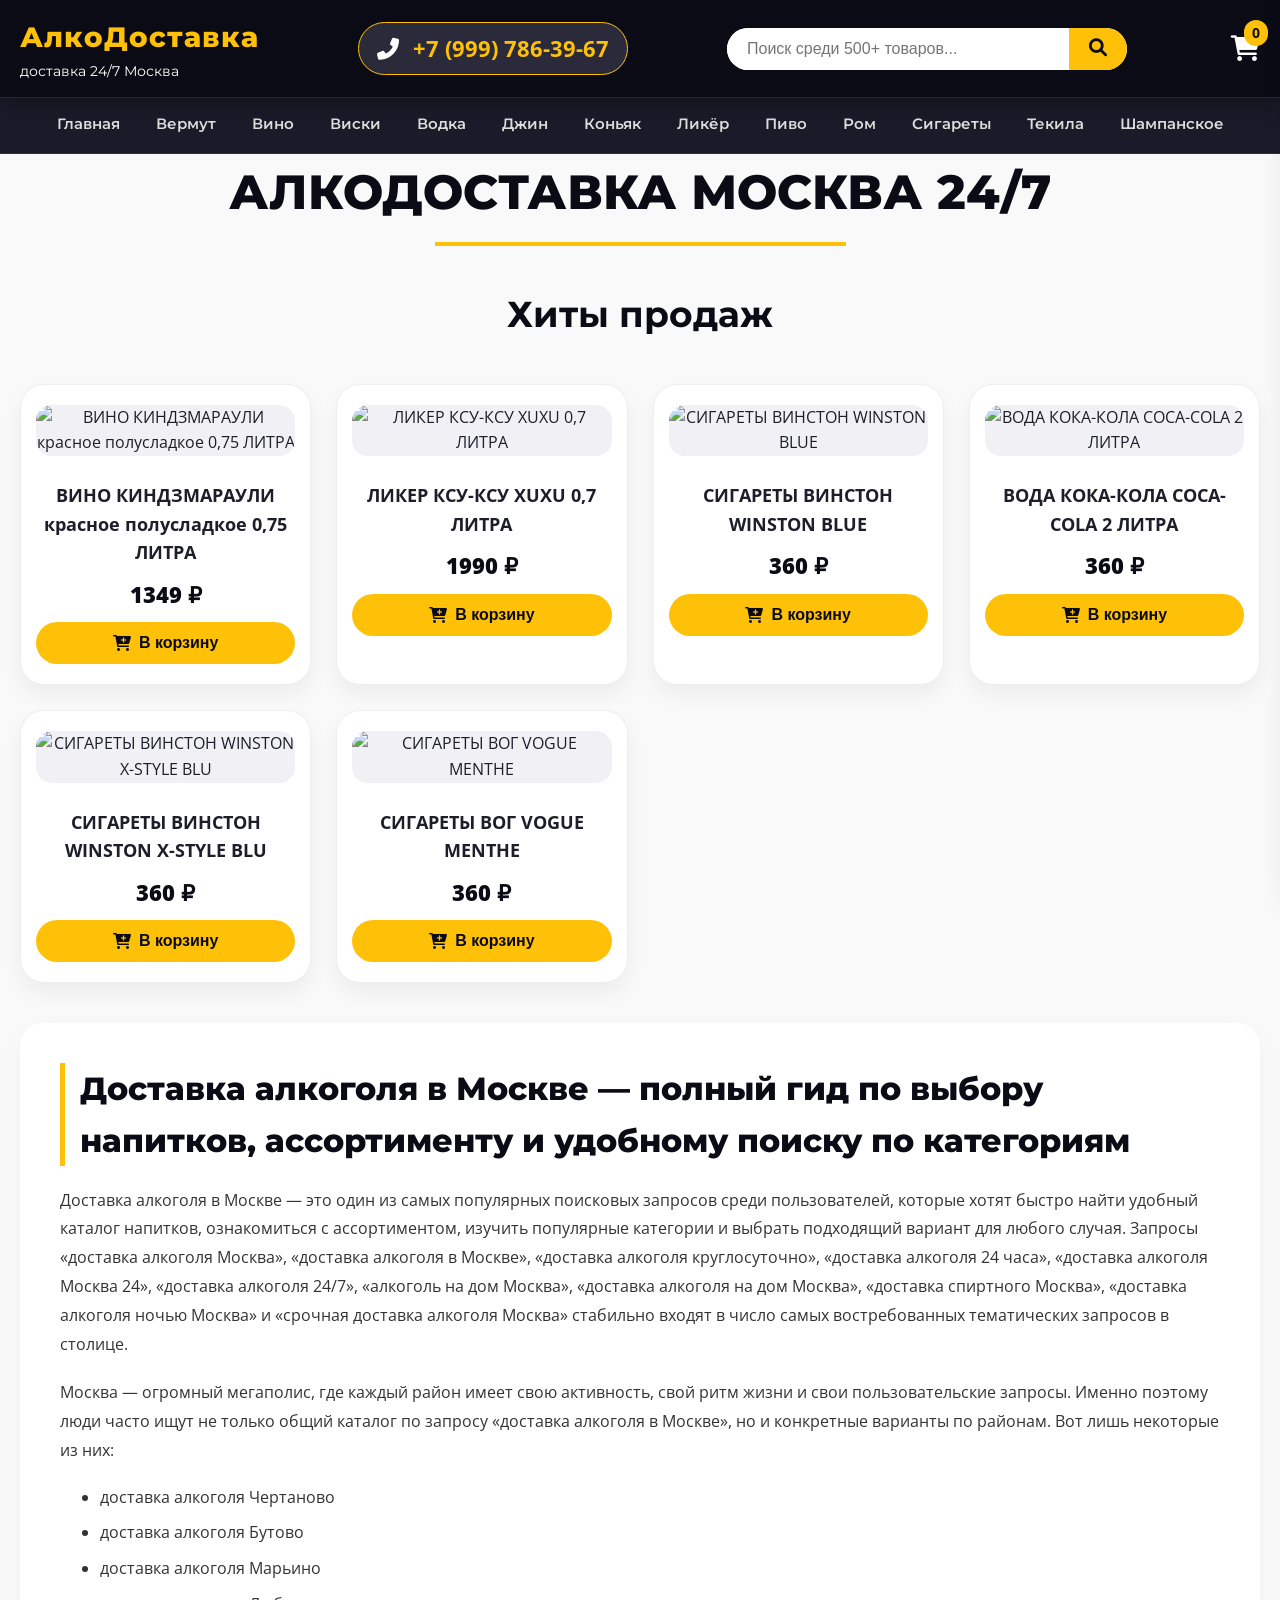
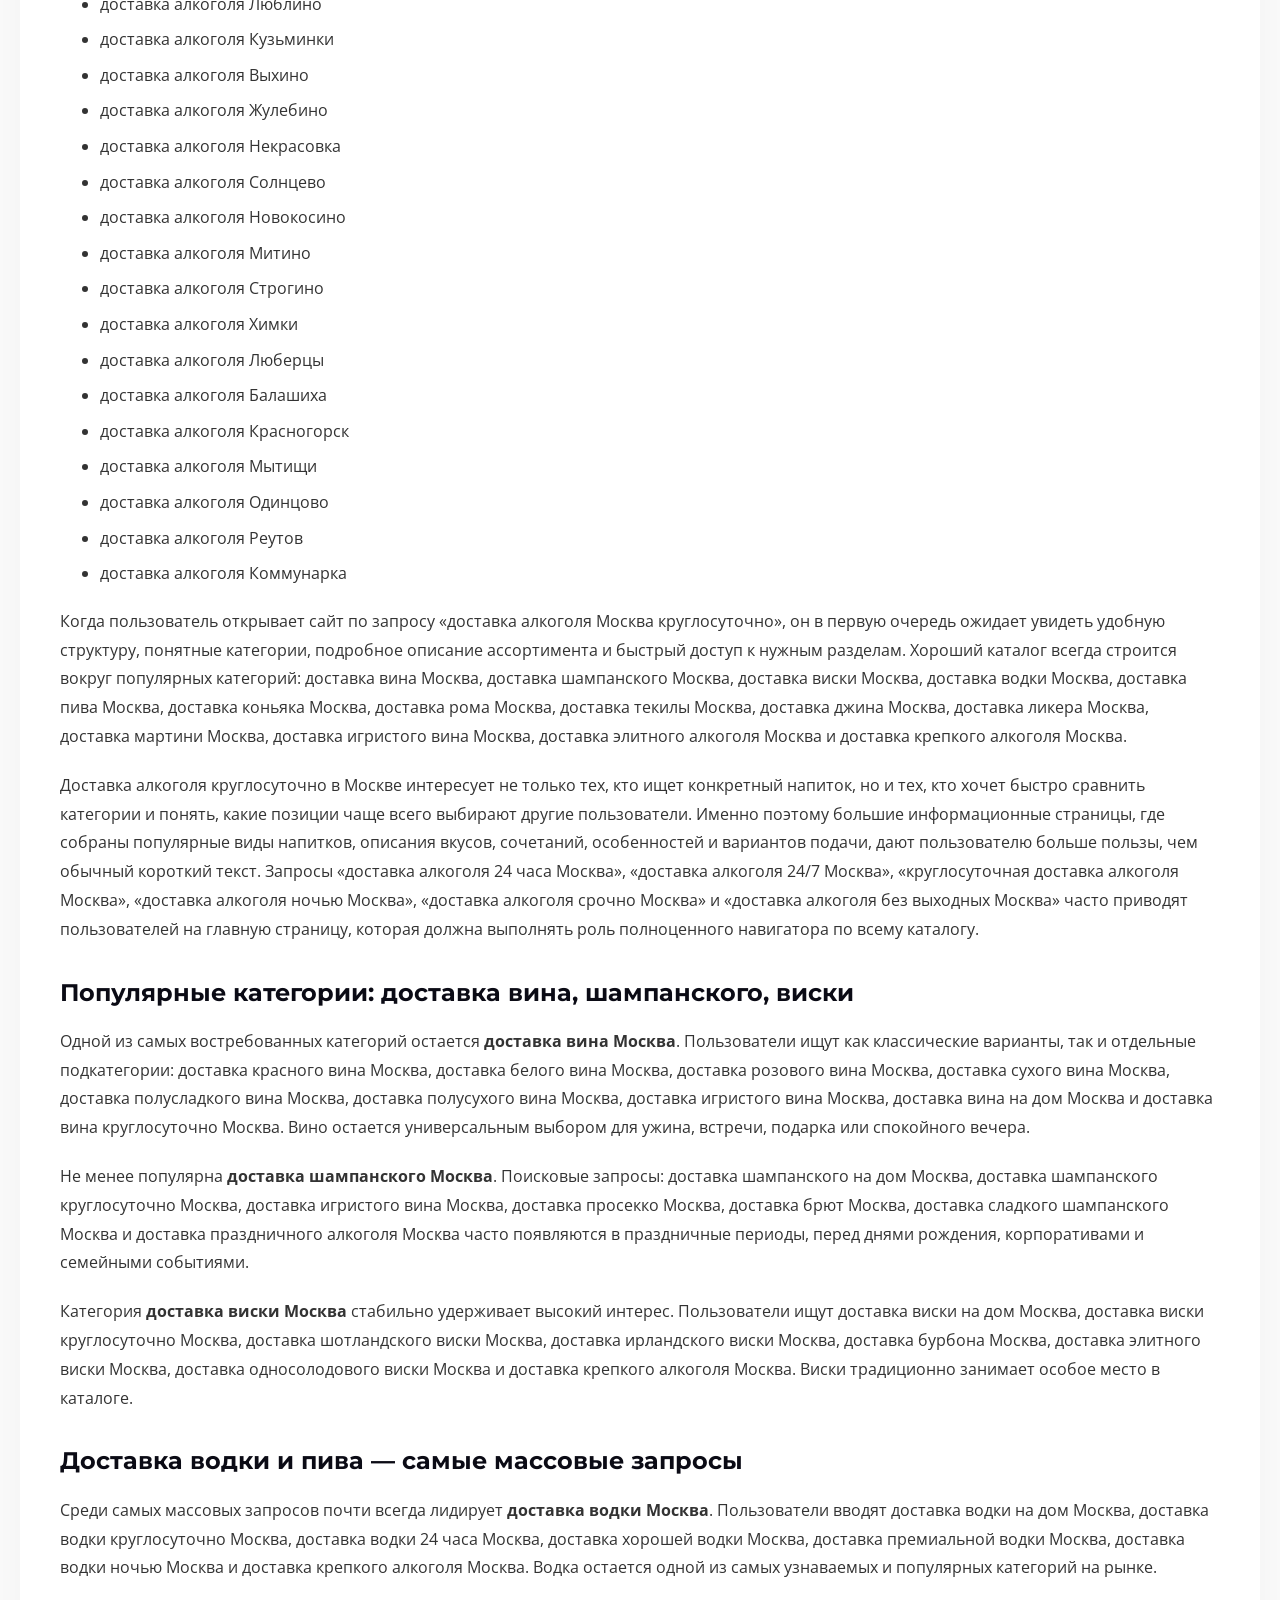
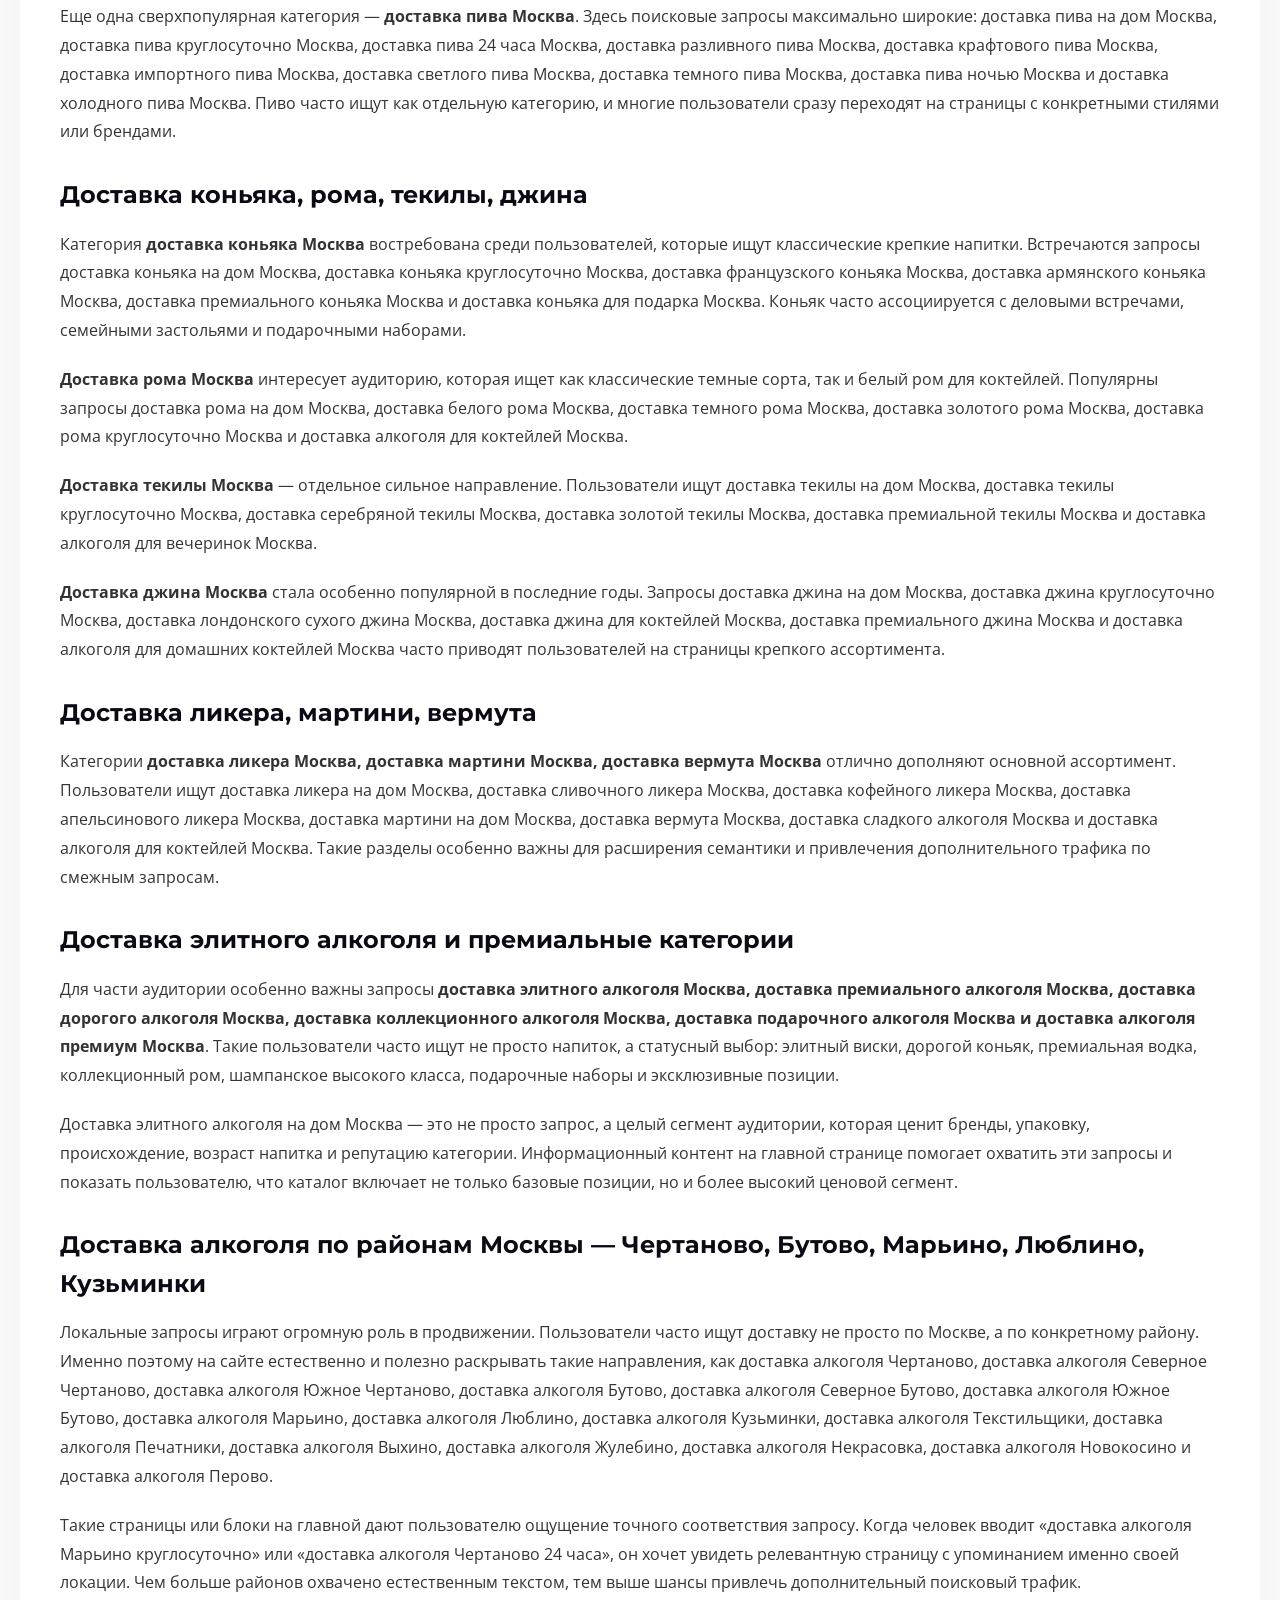
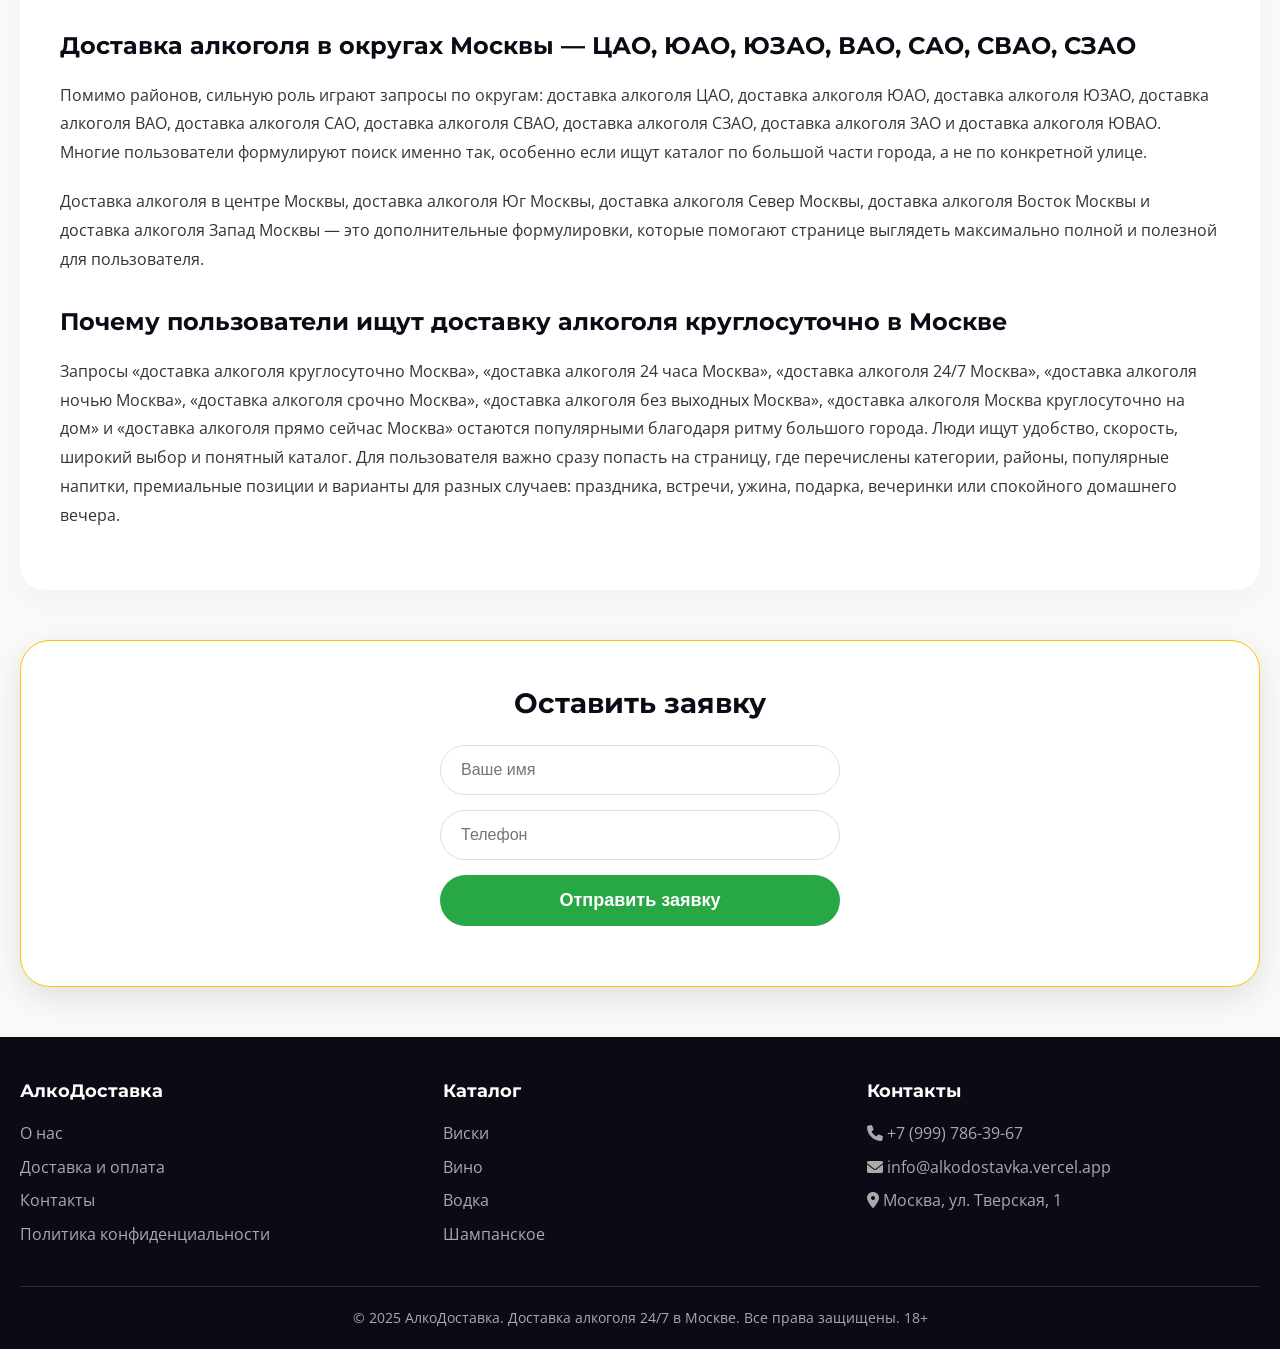
==== commit 23b8ba32: "Update index.html" ====
--- a/index.html
+++ b/index.html
@@ -222,6 +222,7 @@
             </div>
         </div>
     </footer>
+    
 
     <script src="config.js"></script>
     <script src="products.js"></script>
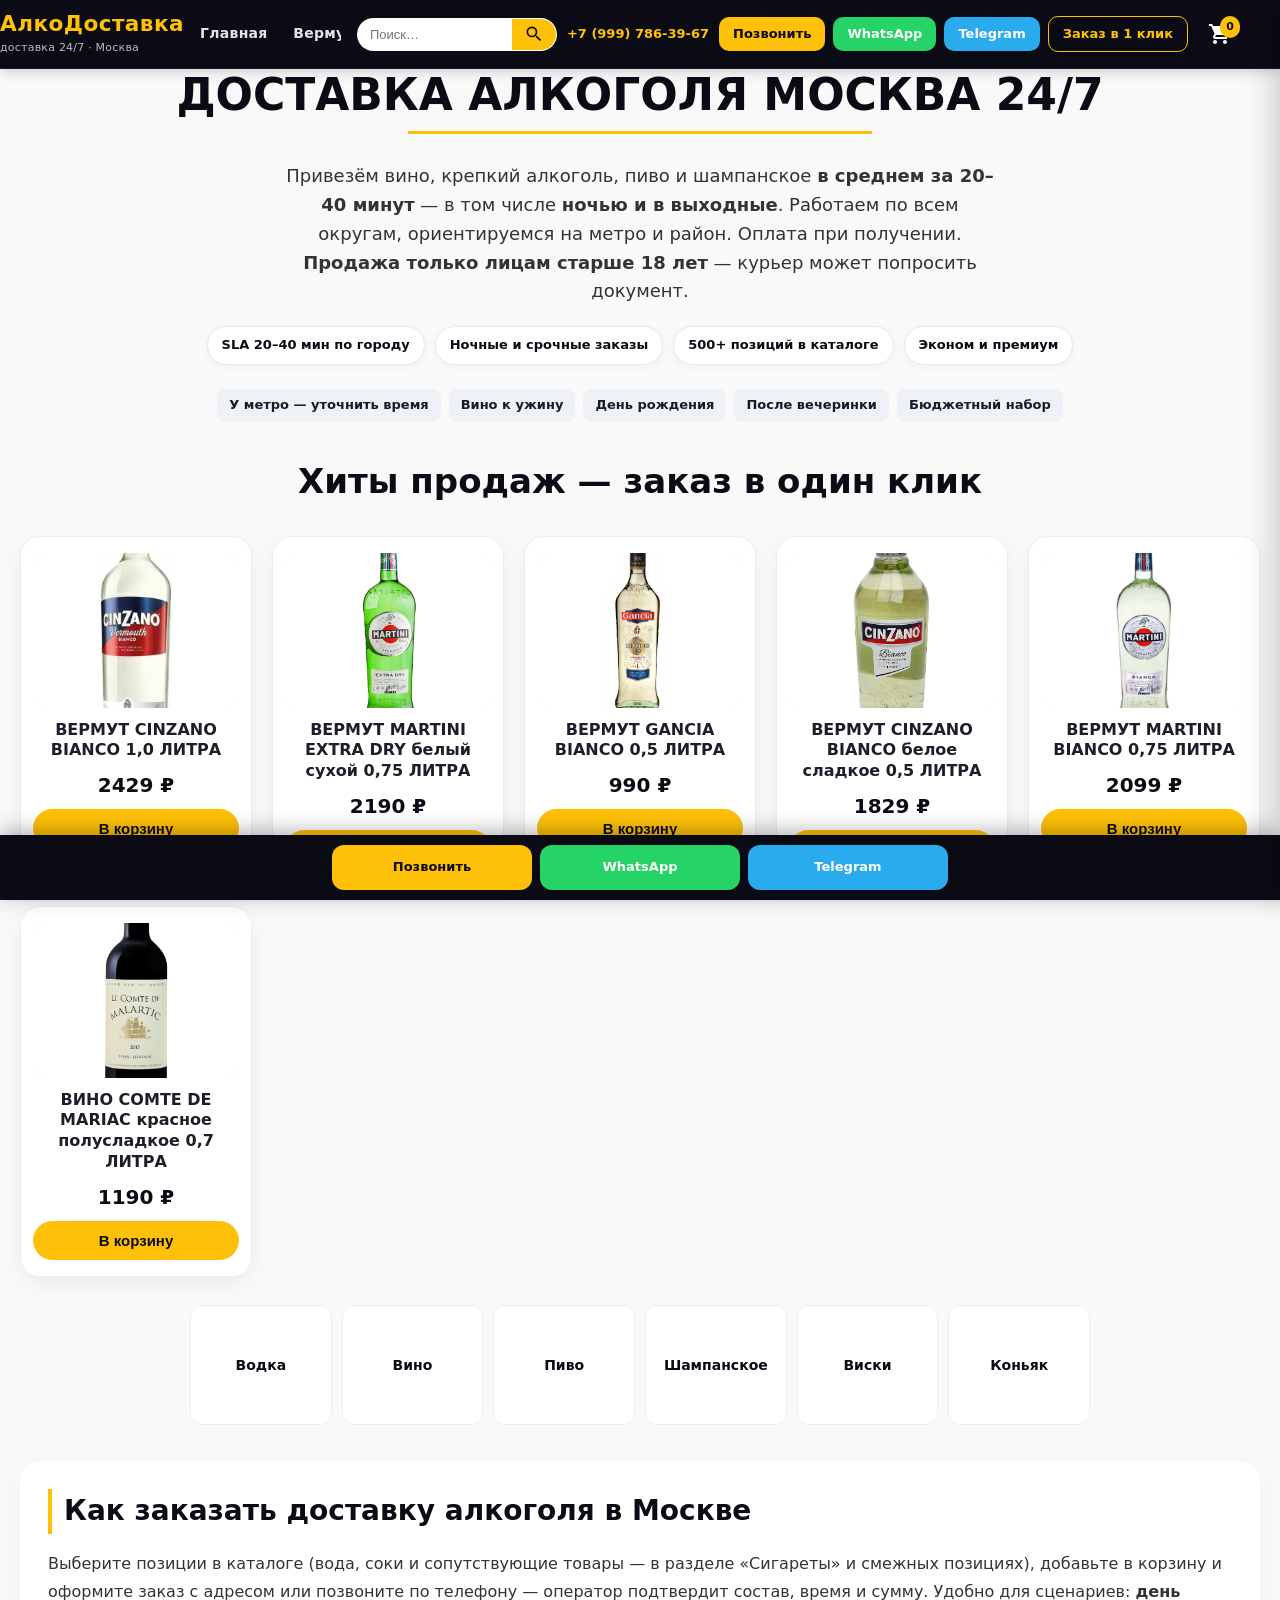
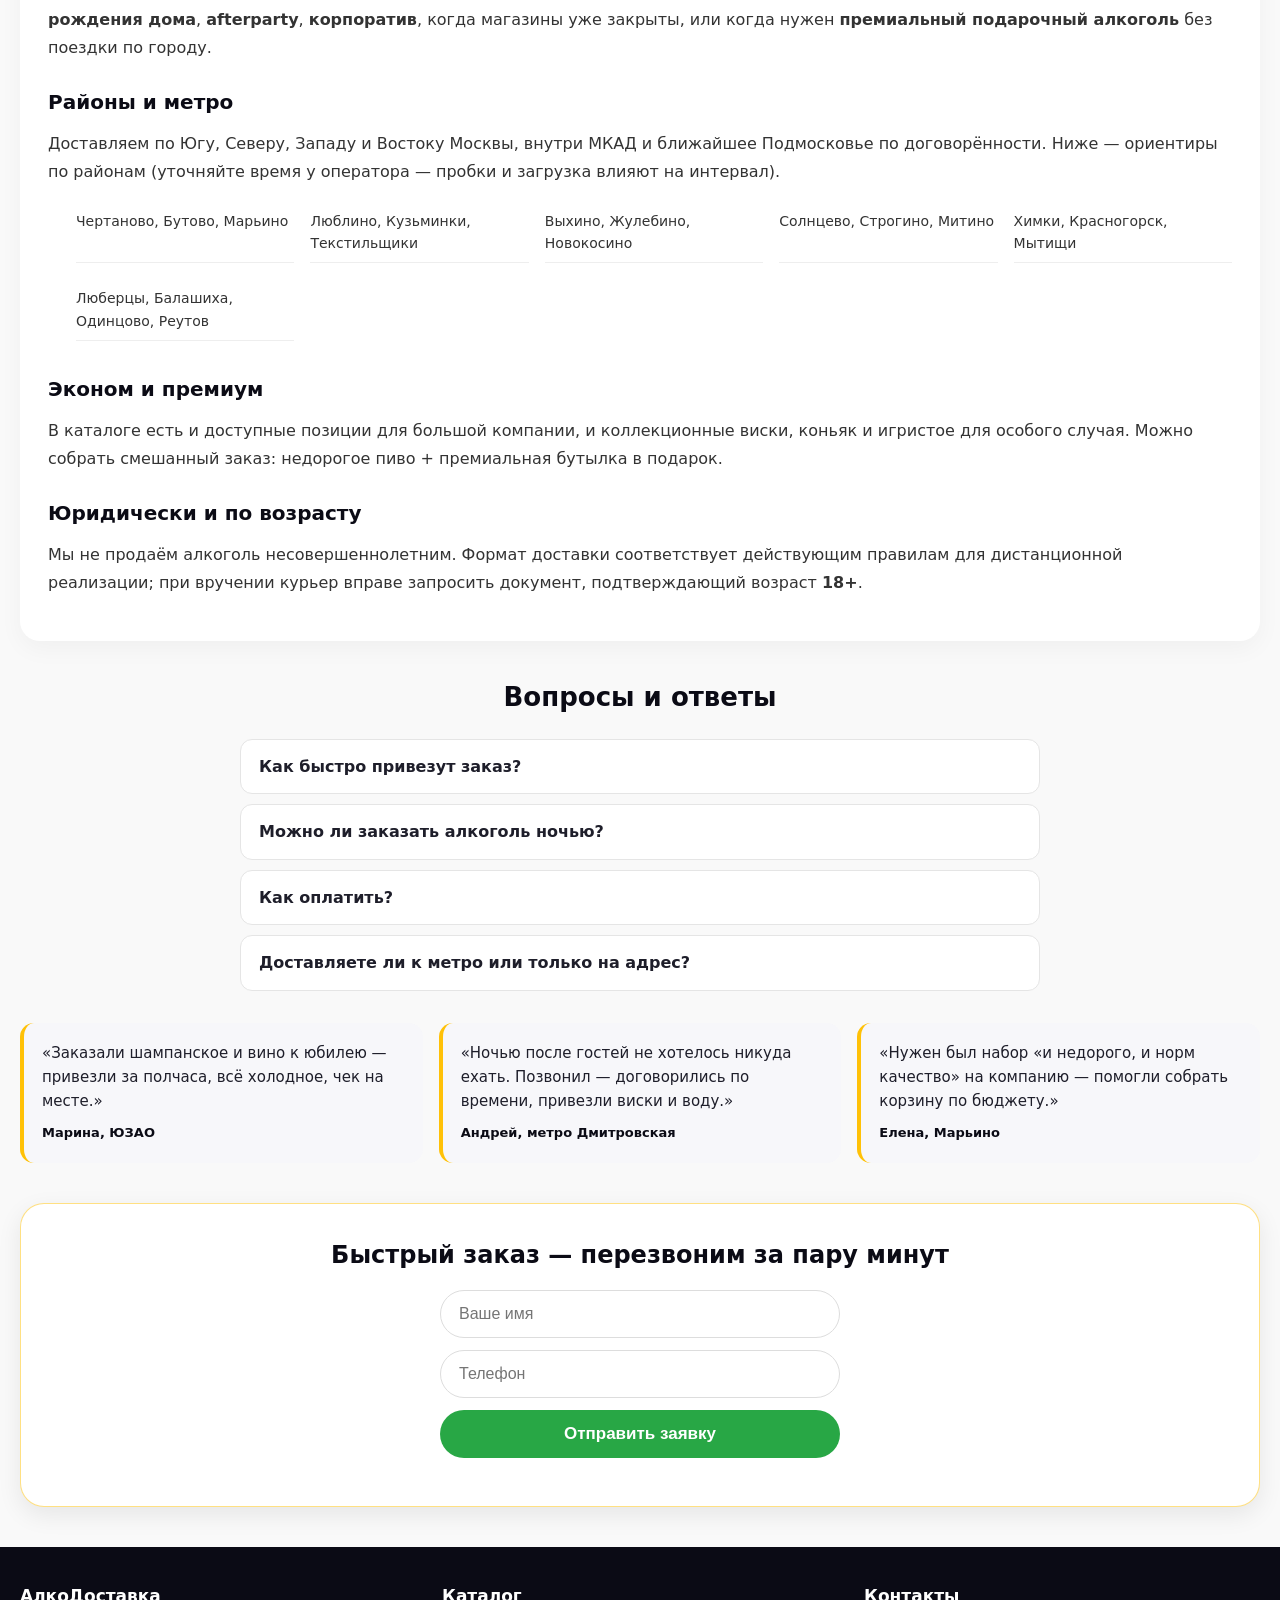
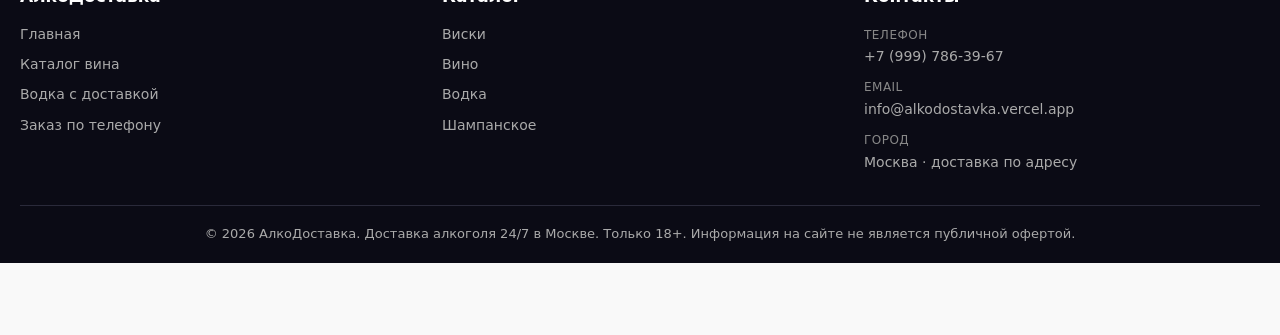
==== commit 7cd38d80: "Add files via upload" ====
--- a/index.html
+++ b/index.html
@@ -1,351 +1,449 @@
-<!DOCTYPE html>
-<html lang="ru">
-<head>
-    <meta charset="UTF-8">
-    <meta name="viewport" content="width=device-width, initial-scale=1.0">
-    <title>АлкоДоставка 24/7 – доставка алкоголя в Москве круглосуточно</title>
-    <meta name="description" content="Доставка алкоголя круглосуточно. Доставка 24/7 по Москве от 30 минут. Оплата при получении.">
-    <link rel="stylesheet" href="style.css">
-    <link rel="stylesheet" href="https://cdnjs.cloudflare.com/ajax/libs/font-awesome/6.0.0-beta3/css/all.min.css">
-    <link href="https://fonts.googleapis.com/css2?family=Montserrat:wght@400;600;700;800&family=Open+Sans:wght@300;400;600&display=swap" rel="stylesheet">
-    <!-- Стандартная иконка для всех браузеров (favicon.ico) -->
-<link rel="icon" type="image/x-icon" href="/favicon.ico">
-
-<!-- Иконки для современных браузеров (PNG) -->
-<link rel="icon" type="image/png" sizes="32x32" href="/favicon-32x32.png">
-<link rel="icon" type="image/png" sizes="16x16" href="/favicon-16x16.png">
-
-<!-- Для устройств Apple (iPhone, iPad) -->
-<link rel="apple-touch-icon" sizes="180x180" href="/apple-touch-icon.png">
-    <!-- Для Android / веб-приложений (манифест) -->
-<link rel="manifest" href="/site.webmanifest">
-</head>
-<body>
-    <header>
-        <div class="container header-row">
-            <div class="logo">
-                <a href="index.html" id="logo-link">АлкоДоставка</a>
-                <span>доставка 24/7 Москва</span>
-            </div>
-            <a href="tel:+79997863967" class="phone"><i class="fas fa-phone-alt"></i> +7 (999) 786-39-67</a>
-            <div class="search-box">
-                <input type="text" id="search-input" placeholder="Поиск среди 500+ товаров...">
-                <button id="search-btn"><i class="fas fa-search"></i></button>
-            </div>
-            <div class="cart-icon">
-                <a href="#" id="cart-toggle"><i class="fas fa-shopping-cart"></i><span class="cart-count" id="cart-count">0</span></a>
-            </div>
-        </div>
-        <!-- Yandex.Metrika counter -->
-<script type="text/javascript">
-    (function(m,e,t,r,i,k,a){
-        m[i]=m[i]||function(){(m[i].a=m[i].a||[]).push(arguments)};
-        m[i].l=1*new Date();
-        for (var j = 0; j < document.scripts.length; j++) {if (document.scripts[j].src === r) { return; }}
-        k=e.createElement(t),a=e.getElementsByTagName(t)[0],k.async=1,k.src=r,a.parentNode.insertBefore(k,a)
-    })(window, document,'script','https://mc.yandex.ru/metrika/tag.js?id=107712312', 'ym');
-
-    ym(107712312, 'init', {ssr:true, webvisor:true, clickmap:true, ecommerce:"dataLayer", referrer: document.referrer, url: location.href, accurateTrackBounce:true, trackLinks:true});
-</script>
-<noscript><div><img src="https://mc.yandex.ru/watch/107712312" style="position:absolute; left:-9999px;" alt="" /></div></noscript>
-<!-- /Yandex.Metrika counter -->
-    </header>
-
-    <nav class="main-menu">
-        <div class="container">
-            <ul class="menu-list">
-                <li><a href="index.html">Главная</a></li>
-                <li><a href="vermut.html">Вермут</a></li>
-                <li><a href="vino.html">Вино</a></li>
-                <li><a href="viski.html">Виски</a></li>
-                <li><a href="vodka.html">Водка</a></li>
-                <li><a href="dzhin.html">Джин</a></li>
-                <li><a href="konyak.html">Коньяк</a></li>
-                <li><a href="liker.html">Ликёр</a></li>
-                <li><a href="pivo.html">Пиво</a></li>
-                <li><a href="rom.html">Ром</a></li>
-                <li><a href="sigarety.html">Сигареты</a></li>
-                <li><a href="tekila.html">Текила</a></li>
-                <li><a href="shampanskoe.html">Шампанское</a></li>
-            </ul>
-        </div>
-    </nav>
-
-    <main class="container">
-        <div class="category-header">
-            <h1>АлкоДоставка Москва 24/7</h1>
-        </div>
-
-        <h2 class="section-title">Хиты продаж</h2>
-        <div class="product-grid" id="main-products"></div>
-
-        <div class="seo-text">
-    <h2>Доставка алкоголя в Москве — полный гид по выбору напитков, ассортименту и удобному поиску по категориям</h2>
-    
-    <p>Доставка алкоголя в Москве — это один из самых популярных поисковых запросов среди пользователей, которые хотят быстро найти удобный каталог напитков, ознакомиться с ассортиментом, изучить популярные категории и выбрать подходящий вариант для любого случая. Запросы «доставка алкоголя Москва», «доставка алкоголя в Москве», «доставка алкоголя круглосуточно», «доставка алкоголя 24 часа», «доставка алкоголя Москва 24», «доставка алкоголя 24/7», «алкоголь на дом Москва», «доставка алкоголя на дом Москва», «доставка спиртного Москва», «доставка алкоголя ночью Москва» и «срочная доставка алкоголя Москва» стабильно входят в число самых востребованных тематических запросов в столице.</p>
-    
-    <p>Москва — огромный мегаполис, где каждый район имеет свою активность, свой ритм жизни и свои пользовательские запросы. Именно поэтому люди часто ищут не только общий каталог по запросу «доставка алкоголя в Москве», но и конкретные варианты по районам. Вот лишь некоторые из них:</p>
-    
-    <ul class="districts-list">
-        <li>доставка алкоголя Чертаново</li>
-        <li>доставка алкоголя Бутово</li>
-        <li>доставка алкоголя Марьино</li>
-        <li>доставка алкоголя Люблино</li>
-        <li>доставка алкоголя Кузьминки</li>
-        <li>доставка алкоголя Выхино</li>
-        <li>доставка алкоголя Жулебино</li>
-        <li>доставка алкоголя Некрасовка</li>
-        <li>доставка алкоголя Солнцево</li>
-        <li>доставка алкоголя Новокосино</li>
-        <li>доставка алкоголя Митино</li>
-        <li>доставка алкоголя Строгино</li>
-        <li>доставка алкоголя Химки</li>
-        <li>доставка алкоголя Люберцы</li>
-        <li>доставка алкоголя Балашиха</li>
-        <li>доставка алкоголя Красногорск</li>
-        <li>доставка алкоголя Мытищи</li>
-        <li>доставка алкоголя Одинцово</li>
-        <li>доставка алкоголя Реутов</li>
-        <li>доставка алкоголя Коммунарка</li>
-    </ul>
-
-    <p>Когда пользователь открывает сайт по запросу «доставка алкоголя Москва круглосуточно», он в первую очередь ожидает увидеть удобную структуру, понятные категории, подробное описание ассортимента и быстрый доступ к нужным разделам. Хороший каталог всегда строится вокруг популярных категорий: доставка вина Москва, доставка шампанского Москва, доставка виски Москва, доставка водки Москва, доставка пива Москва, доставка коньяка Москва, доставка рома Москва, доставка текилы Москва, доставка джина Москва, доставка ликера Москва, доставка мартини Москва, доставка игристого вина Москва, доставка элитного алкоголя Москва и доставка крепкого алкоголя Москва.</p>
-    
-    <p>Доставка алкоголя круглосуточно в Москве интересует не только тех, кто ищет конкретный напиток, но и тех, кто хочет быстро сравнить категории и понять, какие позиции чаще всего выбирают другие пользователи. Именно поэтому большие информационные страницы, где собраны популярные виды напитков, описания вкусов, сочетаний, особенностей и вариантов подачи, дают пользователю больше пользы, чем обычный короткий текст. Запросы «доставка алкоголя 24 часа Москва», «доставка алкоголя 24/7 Москва», «круглосуточная доставка алкоголя Москва», «доставка алкоголя ночью Москва», «доставка алкоголя срочно Москва» и «доставка алкоголя без выходных Москва» часто приводят пользователей на главную страницу, которая должна выполнять роль полноценного навигатора по всему каталогу.</p>
-
-    <h3>Популярные категории: доставка вина, шампанского, виски</h3>
-    <p>Одной из самых востребованных категорий остается <strong>доставка вина Москва</strong>. Пользователи ищут как классические варианты, так и отдельные подкатегории: доставка красного вина Москва, доставка белого вина Москва, доставка розового вина Москва, доставка сухого вина Москва, доставка полусладкого вина Москва, доставка полусухого вина Москва, доставка игристого вина Москва, доставка вина на дом Москва и доставка вина круглосуточно Москва. Вино остается универсальным выбором для ужина, встречи, подарка или спокойного вечера.</p>
-    
-    <p>Не менее популярна <strong>доставка шампанского Москва</strong>. Поисковые запросы: доставка шампанского на дом Москва, доставка шампанского круглосуточно Москва, доставка игристого вина Москва, доставка просекко Москва, доставка брют Москва, доставка сладкого шампанского Москва и доставка праздничного алкоголя Москва часто появляются в праздничные периоды, перед днями рождения, корпоративами и семейными событиями.</p>
-    
-    <p>Категория <strong>доставка виски Москва</strong> стабильно удерживает высокий интерес. Пользователи ищут доставка виски на дом Москва, доставка виски круглосуточно Москва, доставка шотландского виски Москва, доставка ирландского виски Москва, доставка бурбона Москва, доставка элитного виски Москва, доставка односолодового виски Москва и доставка крепкого алкоголя Москва. Виски традиционно занимает особое место в каталоге.</p>
-
-    <h3>Доставка водки и пива — самые массовые запросы</h3>
-    <p>Среди самых массовых запросов почти всегда лидирует <strong>доставка водки Москва</strong>. Пользователи вводят доставка водки на дом Москва, доставка водки круглосуточно Москва, доставка водки 24 часа Москва, доставка хорошей водки Москва, доставка премиальной водки Москва, доставка водки ночью Москва и доставка крепкого алкоголя Москва. Водка остается одной из самых узнаваемых и популярных категорий на рынке.</p>
-    
-    <p>Еще одна сверхпопулярная категория — <strong>доставка пива Москва</strong>. Здесь поисковые запросы максимально широкие: доставка пива на дом Москва, доставка пива круглосуточно Москва, доставка пива 24 часа Москва, доставка разливного пива Москва, доставка крафтового пива Москва, доставка импортного пива Москва, доставка светлого пива Москва, доставка темного пива Москва, доставка пива ночью Москва и доставка холодного пива Москва. Пиво часто ищут как отдельную категорию, и многие пользователи сразу переходят на страницы с конкретными стилями или брендами.</p>
-
-    <h3>Доставка коньяка, рома, текилы, джина</h3>
-    <p>Категория <strong>доставка коньяка Москва</strong> востребована среди пользователей, которые ищут классические крепкие напитки. Встречаются запросы доставка коньяка на дом Москва, доставка коньяка круглосуточно Москва, доставка французского коньяка Москва, доставка армянского коньяка Москва, доставка премиального коньяка Москва и доставка коньяка для подарка Москва. Коньяк часто ассоциируется с деловыми встречами, семейными застольями и подарочными наборами.</p>
-    
-    <p><strong>Доставка рома Москва</strong> интересует аудиторию, которая ищет как классические темные сорта, так и белый ром для коктейлей. Популярны запросы доставка рома на дом Москва, доставка белого рома Москва, доставка темного рома Москва, доставка золотого рома Москва, доставка рома круглосуточно Москва и доставка алкоголя для коктейлей Москва.</p>
-    
-    <p><strong>Доставка текилы Москва</strong> — отдельное сильное направление. Пользователи ищут доставка текилы на дом Москва, доставка текилы круглосуточно Москва, доставка серебряной текилы Москва, доставка золотой текилы Москва, доставка премиальной текилы Москва и доставка алкоголя для вечеринок Москва.</p>
-    
-    <p><strong>Доставка джина Москва</strong> стала особенно популярной в последние годы. Запросы доставка джина на дом Москва, доставка джина круглосуточно Москва, доставка лондонского сухого джина Москва, доставка джина для коктейлей Москва, доставка премиального джина Москва и доставка алкоголя для домашних коктейлей Москва часто приводят пользователей на страницы крепкого ассортимента.</p>
-
-    <h3>Доставка ликера, мартини, вермута</h3>
-    <p>Категории <strong>доставка ликера Москва, доставка мартини Москва, доставка вермута Москва</strong> отлично дополняют основной ассортимент. Пользователи ищут доставка ликера на дом Москва, доставка сливочного ликера Москва, доставка кофейного ликера Москва, доставка апельсинового ликера Москва, доставка мартини на дом Москва, доставка вермута Москва, доставка сладкого алкоголя Москва и доставка алкоголя для коктейлей Москва. Такие разделы особенно важны для расширения семантики и привлечения дополнительного трафика по смежным запросам.</p>
-
-    <h3>Доставка элитного алкоголя и премиальные категории</h3>
-    <p>Для части аудитории особенно важны запросы <strong>доставка элитного алкоголя Москва, доставка премиального алкоголя Москва, доставка дорогого алкоголя Москва, доставка коллекционного алкоголя Москва, доставка подарочного алкоголя Москва и доставка алкоголя премиум Москва</strong>. Такие пользователи часто ищут не просто напиток, а статусный выбор: элитный виски, дорогой коньяк, премиальная водка, коллекционный ром, шампанское высокого класса, подарочные наборы и эксклюзивные позиции.</p>
-    
-    <p>Доставка элитного алкоголя на дом Москва — это не просто запрос, а целый сегмент аудитории, которая ценит бренды, упаковку, происхождение, возраст напитка и репутацию категории. Информационный контент на главной странице помогает охватить эти запросы и показать пользователю, что каталог включает не только базовые позиции, но и более высокий ценовой сегмент.</p>
-
-    <h3>Доставка алкоголя по районам Москвы — Чертаново, Бутово, Марьино, Люблино, Кузьминки</h3>
-    <p>Локальные запросы играют огромную роль в продвижении. Пользователи часто ищут доставку не просто по Москве, а по конкретному району. Именно поэтому на сайте естественно и полезно раскрывать такие направления, как доставка алкоголя Чертаново, доставка алкоголя Северное Чертаново, доставка алкоголя Южное Чертаново, доставка алкоголя Бутово, доставка алкоголя Северное Бутово, доставка алкоголя Южное Бутово, доставка алкоголя Марьино, доставка алкоголя Люблино, доставка алкоголя Кузьминки, доставка алкоголя Текстильщики, доставка алкоголя Печатники, доставка алкоголя Выхино, доставка алкоголя Жулебино, доставка алкоголя Некрасовка, доставка алкоголя Новокосино и доставка алкоголя Перово.</p>
-    
-    <p>Такие страницы или блоки на главной дают пользователю ощущение точного соответствия запросу. Когда человек вводит «доставка алкоголя Марьино круглосуточно» или «доставка алкоголя Чертаново 24 часа», он хочет увидеть релевантную страницу с упоминанием именно своей локации. Чем больше районов охвачено естественным текстом, тем выше шансы привлечь дополнительный поисковый трафик.</p>
-
-    <h3>Доставка алкоголя в округах Москвы — ЦАО, ЮАО, ЮЗАО, ВАО, САО, СВАО, СЗАО</h3>
-    <p>Помимо районов, сильную роль играют запросы по округам: доставка алкоголя ЦАО, доставка алкоголя ЮАО, доставка алкоголя ЮЗАО, доставка алкоголя ВАО, доставка алкоголя САО, доставка алкоголя СВАО, доставка алкоголя СЗАО, доставка алкоголя ЗАО и доставка алкоголя ЮВАО. Многие пользователи формулируют поиск именно так, особенно если ищут каталог по большой части города, а не по конкретной улице.</p>
-    
-    <p>Доставка алкоголя в центре Москвы, доставка алкоголя Юг Москвы, доставка алкоголя Север Москвы, доставка алкоголя Восток Москвы и доставка алкоголя Запад Москвы — это дополнительные формулировки, которые помогают странице выглядеть максимально полной и полезной для пользователя.</p>
-
-    <h3>Почему пользователи ищут доставку алкоголя круглосуточно в Москве</h3>
-    <p>Запросы «доставка алкоголя круглосуточно Москва», «доставка алкоголя 24 часа Москва», «доставка алкоголя 24/7 Москва», «доставка алкоголя ночью Москва», «доставка алкоголя срочно Москва», «доставка алкоголя без выходных Москва», «доставка алкоголя Москва круглосуточно на дом» и «доставка алкоголя прямо сейчас Москва» остаются популярными благодаря ритму большого города. Люди ищут удобство, скорость, широкий выбор и понятный каталог. Для пользователя важно сразу попасть на страницу, где перечислены категории, районы, популярные напитки, премиальные позиции и варианты для разных случаев: праздника, встречи, ужина, подарка, вечеринки или спокойного домашнего вечера.</p>
-</div>
-            <!-- вставить siteTexts.main -->
-        </div>
-
-        <div class="order-form-block">
-            <h3>Оставить заявку</h3>
-            <form class="quick-order-form" data-page="main">
-                <input type="text" placeholder="Ваше имя" class="quick-name" required>
-                <input type="tel" placeholder="Телефон" class="quick-phone" required>
-                <button type="submit">Отправить заявку</button>
-            </form>
-            <div class="order-message"></div>
-        </div>
-    </main>
-
-    <!-- Панель корзины -->
-    <div class="cart-panel" id="cart-panel">
-        <div class="cart-header">
-            <h3>Корзина</h3>
-            <button class="close-cart" id="close-cart">&times;</button>
-        </div>
-        <div class="cart-items" id="cart-items"></div>
-        <div class="cart-total" id="cart-total">Итого: 0 ₽</div>
-        <form class="cart-form" id="order-form">
-            <input type="text" placeholder="Ваше имя" id="order-name" required>
-            <input type="tel" placeholder="Телефон" id="order-phone" required>
-            <input type="text" placeholder="Адрес доставки" id="order-address" required>
-            <textarea placeholder="Комментарий (необязательно)" id="order-comment" rows="2"></textarea>
-            <button type="submit" id="submit-order">Оформить заказ</button>
-        </form>
-    </div>
-    <div class="overlay" id="overlay"></div>
-
-    <footer>
-        <div class="container">
-            <div class="footer-grid">
-                <div class="footer-col">
-                    <h4>АлкоДоставка</h4>
-                    <ul>
-                        <li><a href="index.html">О нас</a></li>
-                        <li><a href="index.html">Доставка и оплата</a></li>
-                        <li><a href="index.html">Контакты</a></li>
-                        <li><a href="index.html">Политика конфиденциальности</a></li>
-                    </ul>
-                </div>
-                <div class="footer-col">
-                    <h4>Каталог</h4>
-                    <ul>
-                        <li><a href="viski.html">Виски</a></li>
-                        <li><a href="vino.html">Вино</a></li>
-                        <li><a href="vodka.html">Водка</a></li>
-                        <li><a href="shampanskoe.html">Шампанское</a></li>
-                    </ul>
-                </div>
-                <div class="footer-col">
-                    <h4>Контакты</h4>
-                    <ul>
-                        <li><i class="fas fa-phone"></i> +7 (999) 786-39-67</li>
-                        <li><i class="fas fa-envelope"></i> info@alkodostavka.vercel.app</li>
-                        <li><i class="fas fa-map-marker-alt"></i> Москва, ул. Тверская, 1</li>
-                    </ul>
-                </div>
-            </div>
-            <div class="copyright">
-                © 2025 АлкоДоставка. Доставка алкоголя 24/7 в Москве. Все права защищены. 18+
-            </div>
-        </div>
-    </footer>
-    
-
-    <script src="config.js"></script>
-    <script src="products.js"></script>
-    <script src="telegram.js"></script>
-    <script src="cart.js"></script>
-    
-    <script>
-        const hits = products ? products.filter(p => p.inStock).sort(() => 0.5 - Math.random()).slice(0, 6) : [];
-        document.getElementById('main-products').innerHTML = renderProductGrid(hits);
-    </script>
-    <script type="application/ld+json">
-{
-  "@context": "https://schema.org",
-  "@graph": [
-    {
-      "@type": "Organization",
-      "name": "АлкоТакси",
-      "url": "https://alkodostavka.vercel.app",
-      "logo": "https://alkodostavka.vercel.app/logo.png",
-      "contactPoint": {
-        "@type": "ContactPoint",
-        "telephone": "+7-999-786-39-67",
-        "contactType": "customer service",
-        "areaServed": "Москва",
-        "availableLanguage": "Russian"
-      },
-      "sameAs": [
-        "https://vk.com/alkodostavka",
-        "https://t.me/alkodostavka"
-      ]
-    },
-    {
-      "@type": "LocalBusiness",
-      "@id": "https://alkodostavka.vercel.app",
-      "name": "АлкоТакси",
-      "description": "Круглосуточная доставка алкоголя в Москве. Более 500 наименований, включая вино, виски, водку, коньяк, шампанское, пиво и элитные напитки.",
-      "url": "https://alkodostavka.vercel.app",
-      "telephone": "+7-999-786-39-67",
-      "email": "info@alkodostavka.vercel.app",
-      "priceRange": "₽₽",
-      "address": {
-        "@type": "PostalAddress",
-        "addressLocality": "Москва",
-        "streetAddress": "ул. Тверская, 1"
-      },
-      "openingHoursSpecification": {
-        "@type": "OpeningHoursSpecification",
-        "dayOfWeek": [
-          "Monday",
-          "Tuesday",
-          "Wednesday",
-          "Thursday",
-          "Friday",
-          "Saturday",
-          "Sunday"
-        ],
-        "opens": "00:00",
-        "closes": "23:59"
-      },
-      "areaServed": {
-        "@type": "City",
-        "name": "Москва"
-      },
-      "makesOffer": {
-        "@type": "Offer",
-        "itemOffered": {
-          "@type": "Service",
-          "name": "Доставка алкоголя",
-          "description": "Круглосуточная доставка алкогольных напитков на дом."
-        }
-      }
-    },
-    {
-      "@context": "https://schema.org",
-      "@type": "FAQPage",
-      "mainEntity": [
-        {
-          "@type": "Question",
-          "name": "Какие категории напитков чаще всего ищут пользователи?",
-          "acceptedAnswer": {
-            "@type": "Answer",
-            "text": "Наиболее популярны разделы: вино, шампанское, водка, виски, коньяк, пиво, ром, текила, джин, ликёры, вермут и премиальный алкоголь. Часто ищут запросы вроде «доставка вина Москва», «доставка пива Москва», «доставка водки Москва», «доставка шампанского Москва»."
-          }
-        },
-        {
-          "@type": "Question",
-          "name": "В какие районы Москвы осуществляется доставка?",
-          "acceptedAnswer": {
-            "@type": "Answer",
-            "text": "Мы доставляем алкоголь во все административные округа Москвы (ЦАО, САО, СВАО, ВАО, ЮВАО, ЮАО, ЮЗАО, ЗАО, СЗАО, ЗелАО), а также в крупные районы: Чертаново, Бутово, Марьино, Люблино, Кузьминки, Текстильщики, Жулебино, Выхино, Некрасовка, Солнцево, Новокосино, Строгино, Митино, Химки, Люберцы, Балашиха, Одинцово, Красногорск, Мытищи, Реутов и другие."
-          }
-        },
-        {
-          "@type": "Question",
-          "name": "Как быстро можно получить заказ?",
-          "acceptedAnswer": {
-            "@type": "Answer",
-            "text": "Среднее время доставки — от 30 минут. В зависимости от загруженности и удалённости района срок может незначительно увеличиваться, но мы всегда стремимся к минимальным интервалам."
-          }
-        },
-        {
-          "@type": "Question",
-          "name": "Работаете ли вы круглосуточно?",
-          "acceptedAnswer": {
-            "@type": "Answer",
-            "text": "Да, наш сервис работает 24/7, включая ночные часы, выходные и праздничные дни. Вы можете оформить заказ в любое время суток."
-          }
-        }
-      ]
-    }
-  ]
-}
-</script>
-    
-</body>
-
-</html>
-
-
-
-
-
-
-
-
-
+<!DOCTYPE html>
+<html lang="ru">
+<head>
+    <meta charset="UTF-8">
+    <meta name="viewport" content="width=device-width, initial-scale=1.0">
+    <title>Доставка алкоголя Москва 24/7 — от 20–40 мин | АлкоДоставка</title>
+    <meta name="description" content="Круглосуточная доставка алкоголя по Москве: вино, виски, водка, пиво, шампанское. Срочно ночью, у метро, по районам. Оплата при получении. Только 18+. Звоните +7 (999) 786-39-67.">
+    <link rel="canonical" href="https://alkodostavka.vercel.app/">
+    <meta name="theme-color" content="#0b0b15">
+    <link rel="preconnect" href="https://alkodostavka.vercel.app" crossorigin>
+    <link rel="dns-prefetch" href="https://mc.yandex.ru">
+    <link rel="preload" href="style.css" as="style">
+    <link rel="preload" href="/photo/1.jpg" as="image" fetchpriority="high">
+    <link rel="icon" href="favicon.svg" type="image/svg+xml">
+    <link rel="icon" type="image/x-icon" href="/favicon.ico">
+    <link rel="apple-touch-icon" sizes="180x180" href="/apple-touch-icon.png">
+    <link rel="manifest" href="/site.webmanifest">
+    <style id="critical-css">
+*,*::before,*::after{box-sizing:border-box;margin:0;padding:0}
+body{font-family:system-ui,-apple-system,"Segoe UI",Roboto,sans-serif;background:#f9f9f9;color:#1e1e2a;line-height:1.6;padding-bottom:calc(72px + env(safe-area-inset-bottom,0px))}
+.container{max-width:1360px;margin:0 auto;padding:0 16px}
+.site-header{position:relative;z-index:500}
+.site-header>.hdr-m{display:block}
+.site-header>.hdr-d{display:none}
+@media (min-width:768px){
+  .site-header>.hdr-m{display:none!important}
+  .site-header>.hdr-d{display:block!important}
+}
+.hdr-m .header-top-mobile{display:flex;align-items:center;justify-content:space-between;gap:8px;min-height:34px;padding:5px 16px;background:#2f2f42;color:#fff;font-size:12px;font-weight:600}
+.hdr-m .header-main-mobile{background:#0b0b15;padding:6px 0}
+.hdr-m .header-main-mobile__inner{display:flex;align-items:center;justify-content:space-between;min-height:44px}
+.hdr-m .hdr-m-logo a{color:#ffc107;font-weight:800;font-size:1.125rem;text-decoration:none}
+.hdr-m .hdr-m-nav-toggle{width:44px;height:44px;display:flex;flex-direction:column;align-items:center;justify-content:center;gap:5px;background:transparent;border:0;cursor:pointer}
+.hdr-m .hdr-m-nav-toggle__bar{display:block;width:22px;height:2px;background:#fff;border-radius:1px}
+main{padding:24px 0;min-height:40vh}
+.category-header{text-align:center;margin-bottom:24px}
+.category-header h1{font-size:clamp(28px,5vw,44px);font-weight:800;color:#0b0b15;text-transform:uppercase;line-height:1.2}
+    </style>
+    <link rel="stylesheet" href="style.css">
+    <noscript><link rel="stylesheet" href="style.css"></noscript>
+</head>
+<body data-page="main">
+    <header class="site-header" role="banner">
+      <div class="hdr-m">
+      <div class="header-stack-mobile">
+        <div class="header-top-mobile">
+          <a href="tel:+79997863967" class="header-top-mobile__tel">+7 (999) 786-39-67</a>
+          <a href="tel:+79997863967" class="header-top-mobile__call">Позвонить</a>
+          <span class="header-top-mobile__247">24/7</span>
+        </div>
+        <div class="header-main-mobile">
+          <div class="container header-main-mobile__inner">
+            <div class="hdr-m-logo">
+              <a href="index.html" id="logo-link">АлкоДоставка</a>
+            </div>
+            <div class="header-actions-mobile">
+              <a href="#" class="js-cart-toggle header-cart-mobile" aria-label="Корзина">
+                <svg class="icon" width="24" height="24" viewBox="0 0 24 24" aria-hidden="true"><path fill="currentColor" d="M7 18c-1.1 0-2 .9-2 2s.9 2 2 2 2-.9 2-2-.9-2-2-2zM1 2v2h2l3.6 7.59-1.35 2.45c-.15.28-.25.61-.25.96 0 1.1.9 2 2 2h12v-2H7.42c-.14 0-.25-.11-.25-.25l.03-.12L8.1 13h7.45c.75 0 1.41-.41 1.75-1.03L21.7 4H5.21l-.94-2H1zm16 16c-1.1 0-2 .9-2 2s.9 2 2 2 2-.9 2-2-.9-2-2-2z"/></svg>
+                <span class="cart-count">0</span>
+              </a>
+              <button type="button" class="hdr-m-nav-toggle js-nav-burger" aria-expanded="false" aria-controls="mobile-nav-drawer" aria-label="Открыть меню каталога">
+                <span class="hdr-m-nav-toggle__bar"></span>
+                <span class="hdr-m-nav-toggle__bar"></span>
+                <span class="hdr-m-nav-toggle__bar"></span>
+              </button>
+            </div>
+          </div>
+        </div>
+      </div>
+
+
+
+      <div id="mobile-nav-root" class="mobile-nav" aria-hidden="true">
+        <button type="button" class="mobile-nav__backdrop js-nav-close" aria-label="Закрыть меню" tabindex="-1"></button>
+        <nav class="mobile-nav__panel" id="mobile-nav-drawer" role="navigation" aria-label="Каталог мобильное меню" aria-hidden="true">
+          <div class="mobile-nav__panel-inner">
+            <ul class="mobile-nav__list">
+
+                <li><a href="index.html">Главная</a></li>
+                <li><a href="vermut.html">Вермут</a></li>
+                <li><a href="vino.html">Вино</a></li>
+                <li><a href="viski.html">Виски</a></li>
+                <li><a href="vodka.html">Водка</a></li>
+                <li><a href="dzhin.html">Джин</a></li>
+                <li><a href="konyak.html">Коньяк</a></li>
+                <li><a href="liker.html">Ликёр</a></li>
+                <li><a href="pivo.html">Пиво</a></li>
+                <li><a href="rom.html">Ром</a></li>
+                <li><a href="sigarety.html">Сигареты</a></li>
+                <li><a href="tekila.html">Текила</a></li>
+                <li><a href="shampanskoe.html">Шампанское</a></li>
+
+            </ul>
+            <div class="mobile-nav__actions">
+              <a href="tel:+79997863967" class="mobile-nav__cta">Позвонить</a>
+              <a href="https://wa.me/79997863967" class="mobile-nav__cta mobile-nav__cta--wa" rel="noopener noreferrer" target="_blank">WhatsApp</a>
+              <a href="https://t.me/alkodostavka" class="mobile-nav__cta mobile-nav__cta--tg" rel="noopener noreferrer" target="_blank">Telegram</a>
+              <a href="#quick-order" class="mobile-nav__cta mobile-nav__cta--quick">Заказ в 1 клик</a>
+            </div>
+          </div>
+        </nav>
+      </div>
+
+    </div>
+
+      <div class="hdr-d">
+      <div class="header-main-desktop">
+        <div class="container header-main-desktop__inner">
+          <div class="hdr-d-logo">
+            <a href="index.html">АлкоДоставка</a>
+            <span>доставка 24/7 · Москва</span>
+          </div>
+          <nav class="hdr-d-nav" aria-label="Каталог">
+            <ul class="hdr-d-nav__list">
+
+                <li><a href="index.html">Главная</a></li>
+                <li><a href="vermut.html">Вермут</a></li>
+                <li><a href="vino.html">Вино</a></li>
+                <li><a href="viski.html">Виски</a></li>
+                <li><a href="vodka.html">Водка</a></li>
+                <li><a href="dzhin.html">Джин</a></li>
+                <li><a href="konyak.html">Коньяк</a></li>
+                <li><a href="liker.html">Ликёр</a></li>
+                <li><a href="pivo.html">Пиво</a></li>
+                <li><a href="rom.html">Ром</a></li>
+                <li><a href="sigarety.html">Сигареты</a></li>
+                <li><a href="tekila.html">Текила</a></li>
+                <li><a href="shampanskoe.html">Шампанское</a></li>
+
+            </ul>
+          </nav>
+          <div class="header-main-desktop__right">
+            <div class="header-search-wrap">
+              <div class="header-search">
+                <input type="search" id="search-input" name="q" placeholder="Поиск…" autocomplete="off" aria-label="Поиск по каталогу">
+                <button type="button" id="search-btn" aria-label="Позвонить для заказа"><svg class="icon" width="20" height="20" viewBox="0 0 24 24" aria-hidden="true"><path fill="currentColor" d="M15.5 14h-.79l-.28-.27A6.471 6.471 0 0016 9.5 6.5 6.5 0 109.5 16c1.61 0 3.09-.59 4.23-1.57l.27.28v.79l5 4.99L20.49 19l-4.99-5zm-6 0C7.01 14 5 11.99 5 9.5S7.01 5 9.5 5 14 7.01 14 9.5 11.99 14 9.5 14z"/></svg></button>
+              </div>
+            </div>
+            <a href="tel:+79997863967" class="header-phone-inline">+7 (999) 786-39-67</a>
+            <div class="header-actions-desktop">
+              <a href="tel:+79997863967" class="btn-header btn-header--call">Позвонить</a>
+              <a href="https://wa.me/79997863967" class="btn-header btn-header--wa" rel="noopener noreferrer" target="_blank">WhatsApp</a>
+              <a href="https://t.me/alkodostavka" class="btn-header btn-header--tg" rel="noopener noreferrer" target="_blank">Telegram</a>
+              <a href="#quick-order" class="btn-header btn-header--quick">Заказ в 1 клик</a>
+            </div>
+            <a href="#" class="js-cart-toggle header-cart-desktop" aria-label="Корзина">
+              <svg class="icon" width="24" height="24" viewBox="0 0 24 24" aria-hidden="true"><path fill="currentColor" d="M7 18c-1.1 0-2 .9-2 2s.9 2 2 2 2-.9 2-2-.9-2-2-2zM1 2v2h2l3.6 7.59-1.35 2.45c-.15.28-.25.61-.25.96 0 1.1.9 2 2 2h12v-2H7.42c-.14 0-.25-.11-.25-.25l.03-.12L8.1 13h7.45c.75 0 1.41-.41 1.75-1.03L21.7 4H5.21l-.94-2H1zm16 16c-1.1 0-2 .9-2 2s.9 2 2 2 2-.9 2-2-.9-2-2-2z"/></svg>
+              <span class="cart-count">0</span>
+            </a>
+          </div>
+        </div>
+      </div>
+    </div>
+
+    </header>
+
+    <main class="container">
+        <nav class="visually-hidden" aria-label="Хлебные крошки">
+            <ol itemscope itemtype="https://schema.org/BreadcrumbList">
+                <li itemprop="itemListElement" itemscope itemtype="https://schema.org/ListItem">
+                    <span itemprop="name">Главная</span>
+                    <meta itemprop="position" content="1">
+                </li>
+            </ol>
+        </nav>
+
+        <div class="category-header">
+            <h1>Доставка алкоголя Москва 24/7</h1>
+        </div>
+        <p class="hero-lead">Привезём вино, крепкий алкоголь, пиво и шампанское <strong>в среднем за 20–40 минут</strong> — в том числе <strong>ночью и в выходные</strong>. Работаем по всем округам, ориентируемся на метро и район. Оплата при получении. <strong>Продажа только лицам старше 18 лет</strong> — курьер может попросить документ.</p>
+        <div class="trust-strip" role="list">
+            <span role="listitem">SLA 20–40 мин по городу</span>
+            <span role="listitem">Ночные и срочные заказы</span>
+            <span role="listitem">500+ позиций в каталоге</span>
+            <span role="listitem">Эконом и премиум</span>
+        </div>
+        <div class="metro-chips" aria-label="Популярные направления">
+            <a href="tel:+79997863967">У метро — уточнить время</a>
+            <a href="vino.html">Вино к ужину</a>
+            <a href="shampanskoe.html">День рождения</a>
+            <a href="viski.html">После вечеринки</a>
+            <a href="vodka.html">Бюджетный набор</a>
+        </div>
+
+        <h2 class="section-title">Хиты продаж — заказ в один клик</h2>
+        <div class="product-grid" id="main-products"></div>
+
+        <section class="internal-grid" aria-label="Разделы каталога">
+            <a href="vodka.html">Водка</a>
+            <a href="vino.html">Вино</a>
+            <a href="pivo.html">Пиво</a>
+            <a href="shampanskoe.html">Шампанское</a>
+            <a href="viski.html">Виски</a>
+            <a href="konyak.html">Коньяк</a>
+        </section>
+
+        <div class="seo-text">
+            <h2>Как заказать доставку алкоголя в Москве</h2>
+            <p>Выберите позиции в каталоге (вода, соки и сопутствующие товары — в разделе «Сигареты» и смежных позициях), добавьте в корзину и оформите заказ с адресом или позвоните по телефону — оператор подтвердит состав, время и сумму. Удобно для сценариев: <strong>день рождения дома</strong>, <strong>afterparty</strong>, <strong>корпоратив</strong>, когда магазины уже закрыты, или когда нужен <strong>премиальный подарочный алкоголь</strong> без поездки по городу.</p>
+            <h3>Районы и метро</h3>
+            <p>Доставляем по Югу, Северу, Западу и Востоку Москвы, внутри МКАД и ближайшее Подмосковье по договорённости. Ниже — ориентиры по районам (уточняйте время у оператора — пробки и загрузка влияют на интервал).</p>
+            <ul class="districts-list">
+                <li>Чертаново, Бутово, Марьино</li>
+                <li>Люблино, Кузьминки, Текстильщики</li>
+                <li>Выхино, Жулебино, Новокосино</li>
+                <li>Солнцево, Строгино, Митино</li>
+                <li>Химки, Красногорск, Мытищи</li>
+                <li>Люберцы, Балашиха, Одинцово, Реутов</li>
+            </ul>
+            <h3>Эконом и премиум</h3>
+            <p>В каталоге есть и доступные позиции для большой компании, и коллекционные виски, коньяк и игристое для особого случая. Можно собрать смешанный заказ: недорогое пиво + премиальная бутылка в подарок.</p>
+            <h3>Юридически и по возрасту</h3>
+            <p>Мы не продаём алкоголь несовершеннолетним. Формат доставки соответствует действующим правилам для дистанционной реализации; при вручении курьер вправе запросить документ, подтверждающий возраст <strong>18+</strong>.</p>
+        </div>
+
+        <section class="faq-block">
+            <h2>Вопросы и ответы</h2>
+            <details class="faq-details">
+                <summary>Как быстро привезут заказ?</summary>
+                <div class="faq-body">В среднем по Москве ориентируемся на <strong>20–40 минут</strong> после подтверждения. Ночью и в праздники интервал может быть чуть больше — оператор сразу скажет реалистичное время.</div>
+            </details>
+            <details class="faq-details">
+                <summary>Можно ли заказать алкоголь ночью?</summary>
+                <div class="faq-body">Да, сервис работает <strong>круглосуточно</strong>. Ночные и срочные заказы принимаем по телефону и через форму на сайте.</div>
+            </details>
+            <details class="faq-details">
+                <summary>Как оплатить?</summary>
+                <div class="faq-body">Обычно доступна <strong>оплата при получении</strong> — уточните у оператора при подтверждении заказа.</div>
+            </details>
+            <details class="faq-details">
+                <summary>Доставляете ли к метро или только на адрес?</summary>
+                <div class="faq-body">Привозим на указанный адрес (подъезд, дом, офис). Точку встречи согласуйте с оператором — подскажем, как удобнее у конкретной станции.</div>
+            </details>
+        </section>
+
+        <section class="review-strip" aria-label="Отзывы клиентов">
+            <blockquote class="review-card">
+                <p>«Заказали шампанское и вино к юбилею — привезли за полчаса, всё холодное, чек на месте.»</p>
+                <cite>Марина, ЮЗАО</cite>
+            </blockquote>
+            <blockquote class="review-card">
+                <p>«Ночью после гостей не хотелось никуда ехать. Позвонил — договорились по времени, привезли виски и воду.»</p>
+                <cite>Андрей, метро Дмитровская</cite>
+            </blockquote>
+            <blockquote class="review-card">
+                <p>«Нужен был набор «и недорого, и норм качество» на компанию — помогли собрать корзину по бюджету.»</p>
+                <cite>Елена, Марьино</cite>
+            </blockquote>
+        </section>
+
+        <div id="quick-order" class="order-form-block">
+            <h3>Быстрый заказ — перезвоним за пару минут</h3>
+            <form class="quick-order-form" data-page="main">
+                <input type="text" placeholder="Ваше имя" class="quick-name" required autocomplete="name">
+                <input type="tel" placeholder="Телефон" class="quick-phone" required autocomplete="tel">
+                <button type="submit">Отправить заявку</button>
+            </form>
+            <div class="order-message"></div>
+        </div>
+    </main>
+
+    <div class="sticky-cta" role="navigation" aria-label="Быстрые контакты">
+        <a class="cta-call" href="tel:+79997863967">Позвонить</a>
+        <a class="cta-wa" href="https://wa.me/79997863967" rel="noopener noreferrer" target="_blank">WhatsApp</a>
+        <a class="cta-tg" href="https://t.me/alkodostavka" rel="noopener noreferrer" target="_blank">Telegram</a>
+    </div>
+
+    <div class="cart-panel" id="cart-panel">
+        <div class="cart-header">
+            <h3>Корзина</h3>
+            <button type="button" class="close-cart" id="close-cart" aria-label="Закрыть">&times;</button>
+        </div>
+        <div class="cart-items" id="cart-items"></div>
+        <div class="cart-total" id="cart-total">Итого: 0 ₽</div>
+        <form class="cart-form" id="order-form">
+            <input type="text" placeholder="Ваше имя" id="order-name" required autocomplete="name">
+            <input type="tel" placeholder="Телефон" id="order-phone" required autocomplete="tel">
+            <input type="text" placeholder="Адрес доставки" id="order-address" required autocomplete="street-address">
+            <textarea placeholder="Комментарий (подъезд, домофон, время)" id="order-comment" rows="2"></textarea>
+            <button type="submit" id="submit-order">Оформить заказ</button>
+        </form>
+    </div>
+    <div class="overlay" id="overlay" aria-hidden="true"></div>
+
+    <footer>
+        <div class="container">
+            <div class="footer-grid">
+                <div class="footer-col">
+                    <h4>АлкоДоставка</h4>
+                    <ul>
+                        <li><a href="index.html">Главная</a></li>
+                        <li><a href="vino.html">Каталог вина</a></li>
+                        <li><a href="vodka.html">Водка с доставкой</a></li>
+                        <li><a href="tel:+79997863967">Заказ по телефону</a></li>
+                    </ul>
+                </div>
+                <div class="footer-col">
+                    <h4>Каталог</h4>
+                    <ul>
+                        <li><a href="viski.html">Виски</a></li>
+                        <li><a href="vino.html">Вино</a></li>
+                        <li><a href="vodka.html">Водка</a></li>
+                        <li><a href="shampanskoe.html">Шампанское</a></li>
+                    </ul>
+                </div>
+                <div class="footer-col">
+                    <h4>Контакты</h4>
+                    <ul>
+                        <li><span class="footer-contact-label">Телефон</span><br><a href="tel:+79997863967">+7 (999) 786-39-67</a></li>
+                        <li><span class="footer-contact-label">Email</span><br><a href="mailto:info@alkodostavka.vercel.app">info@alkodostavka.vercel.app</a></li>
+                        <li><span class="footer-contact-label">Город</span><br>Москва · доставка по адресу</li>
+                    </ul>
+                </div>
+            </div>
+            <div class="copyright">
+                © 2026 АлкоДоставка. Доставка алкоголя 24/7 в Москве. Только 18+. Информация на сайте не является публичной офертой.
+            </div>
+        </div>
+    </footer>
+
+    <noscript><div><img src="https://mc.yandex.ru/watch/107712312" style="position:absolute;left:-9999px" alt=""></div></noscript>
+    <script defer src="products.js"></script>
+    <script defer src="cart.js"></script>
+    <script type="application/ld+json">
+{
+  "@context": "https://schema.org",
+  "@graph": [
+    {
+      "@type": "WebSite",
+      "@id": "https://alkodostavka.vercel.app/#website",
+      "url": "https://alkodostavka.vercel.app/",
+      "name": "АлкоДоставка",
+      "inLanguage": "ru-RU",
+      "publisher": { "@id": "https://alkodostavka.vercel.app/#org" }
+    },
+    {
+      "@type": "Organization",
+      "@id": "https://alkodostavka.vercel.app/#org",
+      "name": "АлкоДоставка",
+      "url": "https://alkodostavka.vercel.app/",
+      "logo": "https://alkodostavka.vercel.app/favicon.svg",
+      "contactPoint": {
+        "@type": "ContactPoint",
+        "telephone": "+7-999-786-39-67",
+        "contactType": "sales",
+        "areaServed": "RU-MOW",
+        "availableLanguage": "Russian"
+      },
+      "sameAs": [
+        "https://t.me/alkodostavka",
+        "https://vk.com/alkodostavka"
+      ]
+    },
+    {
+      "@type": "LocalBusiness",
+      "@id": "https://alkodostavka.vercel.app/#local",
+      "name": "АлкоДоставка",
+      "image": "https://alkodostavka.vercel.app/favicon.svg",
+      "url": "https://alkodostavka.vercel.app/",
+      "telephone": "+7-999-786-39-67",
+      "email": "info@alkodostavka.vercel.app",
+      "priceRange": "₽₽",
+      "address": {
+        "@type": "PostalAddress",
+        "addressLocality": "Москва",
+        "addressRegion": "Москва",
+        "addressCountry": "RU"
+      },
+      "openingHoursSpecification": {
+        "@type": "OpeningHoursSpecification",
+        "dayOfWeek": ["Monday","Tuesday","Wednesday","Thursday","Friday","Saturday","Sunday"],
+        "opens": "00:00",
+        "closes": "23:59"
+      },
+      "areaServed": { "@type": "City", "name": "Москва" },
+      "makesOffer": {
+        "@type": "Offer",
+        "itemOffered": {
+          "@type": "Service",
+          "name": "Доставка алкогольной продукции",
+          "description": "Круглосуточная доставка алкоголя на адрес в Москве. 18+."
+        }
+      }
+    },
+    {
+      "@type": "BreadcrumbList",
+      "itemListElement": [
+        {
+          "@type": "ListItem",
+          "position": 1,
+          "name": "Главная",
+          "item": "https://alkodostavka.vercel.app/"
+        }
+      ]
+    },
+    {
+      "@type": "ItemList",
+      "name": "Популярные позиции",
+      "itemListElement": [
+        { "@type": "ListItem", "position": 1, "name": "Вермут и аперитивы", "url": "https://alkodostavka.vercel.app/vermut.html" },
+        { "@type": "ListItem", "position": 2, "name": "Вино", "url": "https://alkodostavka.vercel.app/vino.html" },
+        { "@type": "ListItem", "position": 3, "name": "Виски", "url": "https://alkodostavka.vercel.app/viski.html" },
+        { "@type": "ListItem", "position": 4, "name": "Водка", "url": "https://alkodostavka.vercel.app/vodka.html" },
+        { "@type": "ListItem", "position": 5, "name": "Пиво", "url": "https://alkodostavka.vercel.app/pivo.html" },
+        { "@type": "ListItem", "position": 6, "name": "Шампанское", "url": "https://alkodostavka.vercel.app/shampanskoe.html" }
+      ]
+    },
+    {
+      "@type": "FAQPage",
+      "mainEntity": [
+        {
+          "@type": "Question",
+          "name": "Как быстро доставляете алкоголь по Москве?",
+          "acceptedAnswer": {
+            "@type": "Answer",
+            "text": "В среднем ориентируемся на 20–40 минут после подтверждения заказа. Точное время зависит от района, пробок и загрузки; ночью интервал может быть немного больше."
+          }
+        },
+        {
+          "@type": "Question",
+          "name": "Можно ли заказать алкоголь ночью и в выходные?",
+          "acceptedAnswer": {
+            "@type": "Answer",
+            "text": "Да, заявки принимаются круглосуточно, включая ночь и выходные."
+          }
+        },
+        {
+          "@type": "Question",
+          "name": "Есть ли ограничение по возрасту?",
+          "acceptedAnswer": {
+            "@type": "Answer",
+            "text": "Да. Алкогольная продукция отпускается только лицам старше 18 лет. Курьер может запросить документ, удостоверяющий возраст."
+          }
+        },
+        {
+          "@type": "Question",
+          "name": "Как оплатить заказ?",
+          "acceptedAnswer": {
+            "@type": "Answer",
+            "text": "Как правило доступна оплата при получении — способ уточняйте у оператора при подтверждении."
+          }
+        }
+      ]
+    }
+  ]
+}
+    </script>
+</body>
+</html>
--- a/style.css
+++ b/style.css
@@ -1 +1,530 @@
-*{margin:0;padding:0;box-sizing:border-box}body{font-family:'Open Sans',sans-serif;background:#f9f9f9;color:#1e1e2a;line-height:1.6;font-display:swap}h1,h2,h3,h4,.logo,.menu-list a,.cart-btn{font-family:'Montserrat',sans-serif;font-weight:700;font-display:swap}.container{max-width:1400px;margin:0 auto;padding:0 20px}header{background:#0b0b15;color:#fff;padding:15px 0;position:sticky;top:0;z-index:100;box-shadow:0 4px 20px rgba(0,0,0,0.3)}.header-row{display:flex;align-items:center;justify-content:space-between;flex-wrap:wrap;gap:15px}.logo a{font-size:28px;font-weight:800;color:#ffc107;text-decoration:none;letter-spacing:1px}.logo span{color:#fff;font-size:14px;display:block;font-weight:400}.phone{font-size:22px;font-weight:700;background:#2a2a3a;padding:8px 18px;border-radius:40px;border:1px solid #ffc107;color:#ffc107;text-decoration:none;transition:0.2s}.phone i{margin-right:8px;color:#fff}.phone:hover{background:#ffc107;color:#0b0b15}.phone:hover i{color:#0b0b15}.search-box{flex:1;max-width:400px;display:flex;background:#fff;border-radius:40px;overflow:hidden}.search-box input{flex:1;border:none;padding:12px 20px;font-size:16px;outline:0}.search-box button{background:#ffc107;border:0;padding:0 20px;cursor:pointer;font-size:18px;color:#0b0b15;transition:0.2s}.search-box button:hover{background:#e0a800}.cart-icon{position:relative;margin-left:5px}.cart-icon a{color:#fff;font-size:26px;display:block;position:relative}.cart-count{position:absolute;top:-8px;right:-8px;background:#ffc107;color:#0b0b15;font-size:14px;font-weight:700;padding:2px 8px;border-radius:20px}.main-menu{background:#1a1a28;border-top:1px solid #2f2f40;border-bottom:1px solid #2f2f40;z-index:99}.menu-list{display:flex;list-style:none;flex-wrap:wrap;justify-content:center}.menu-list a{display:block;padding:14px 18px;color:#ddd;text-decoration:none;font-weight:600;font-size:15px;transition:0.2s;border-bottom:3px solid transparent}.menu-list a:hover,.menu-list a.active{color:#ffc107;border-bottom-color:#ffc107;background:rgba(255,193,7,0.05)}main{min-height:70vh;padding:30px 0}.page{display:none}.page.active-page{display:block}.category-header{text-align:center;margin-bottom:40px}.category-header h1{font-size:48px;font-weight:800;color:#0b0b15;text-transform:uppercase;position:relative;display:inline-block;padding-bottom:15px}.category-header h1:after{content:'';position:absolute;bottom:0;left:25%;width:50%;height:4px;background:#ffc107}.section-title{font-size:36px;margin:40px 0 20px;text-align:center;color:#0b0b15}.seo-text{background:#fff;border-radius:24px;padding:40px;margin:40px 0;box-shadow:0 10px 30px rgba(0,0,0,0.03);font-size:16px;color:#333}.seo-text h2{font-size:32px;margin-bottom:20px;color:#0b0b15;font-weight:800;border-left:5px solid #ffc107;padding-left:15px}.seo-text h3{font-size:24px;margin:30px 0 15px;color:#0b0b15}.seo-text p{margin-bottom:20px;line-height:1.8}.seo-text .lead{font-size:20px;font-weight:300;color:#555;font-style:italic}.seo-text .highlight{background:#fff3cd;padding:5px 10px;border-radius:8px;font-weight:600}.seo-text ul,.seo-text ol{margin:20px 0 20px 40px}.seo-text li{margin-bottom:10px}.seo-text img{max-width:100%;border-radius:20px;margin:30px 0;box-shadow:0 5px 15px rgba(0,0,0,0.1)}.seo-text .quote{font-size:24px;font-family:Georgia,serif;color:#0b0b15;background:#f5f5f5;padding:20px;border-radius:30px;margin:30px 0;text-align:center}.seo-text .columns{display:grid;grid-template-columns:1fr 1fr;gap:30px}.product-grid{display:grid;grid-template-columns:repeat(auto-fill,minmax(240px,1fr));gap:25px;margin:40px 0}.product-card{background:#fff;border-radius:24px;padding:20px 15px;box-shadow:0 10px 20px rgba(0,0,0,0.05);transition:transform 0.2s,box-shadow 0.2s;text-align:center;border:1px solid #eee}.product-card:hover{transform:translateY(-5px);box-shadow:0 20px 30px rgba(0,0,0,0.1)}.product-img{width:100%;height:180px;border-radius:16px;margin-bottom:15px;object-fit:cover;background:#f0f0f5}.product-title{font-weight:700;font-size:18px;margin:10px 0 5px}.product-price{font-size:22px;font-weight:800;color:#0b0b15;margin:10px 0}.add-to-cart{background:#ffc107;border:0;padding:12px 0;width:100%;border-radius:40px;font-weight:700;font-size:16px;cursor:pointer;transition:0.2s;color:#0b0b15;display:flex;align-items:center;justify-content:center;gap:8px}.add-to-cart:hover{background:#e0a800}.order-form-block{background:#fff;border-radius:30px;padding:40px;margin:50px 0;text-align:center;box-shadow:0 10px 30px rgba(0,0,0,0.1);border:1px solid #ffc107}.order-form-block h3{font-size:28px;margin-bottom:20px;color:#0b0b15}.order-form-block form{display:flex;flex-direction:column;max-width:400px;margin:0 auto;gap:15px}.order-form-block input{padding:15px 20px;border:1px solid #ddd;border-radius:50px;font-size:16px;outline:0;transition:border-color 0.2s,box-shadow 0.2s}.order-form-block input:focus{border-color:#ffc107;box-shadow:0 0 0 3px rgba(255,193,7,0.2)}.order-form-block button{background:#28a745;color:#fff;border:0;padding:15px;border-radius:50px;font-weight:700;font-size:18px;cursor:pointer;transition:0.2s}.order-form-block button:hover{background:#218838}.order-message{margin-top:20px;font-weight:600;color:green}.cart-panel{position:fixed;top:0;right:-400px;width:380px;height:100vh;background:#fff;box-shadow:-5px 0 30px rgba(0,0,0,0.2);transition:right 0.3s;z-index:1000;padding:25px;display:flex;flex-direction:column}.cart-panel.open{right:0}.cart-header{display:flex;justify-content:space-between;align-items:center;border-bottom:2px solid #eee;padding-bottom:15px}.cart-header h3{font-size:24px}.close-cart{background:0 0;border:0;font-size:28px;cursor:pointer}.cart-items{flex:1;overflow-y:auto;margin:20px 0}.cart-item{display:flex;justify-content:space-between;margin-bottom:15px;padding-bottom:10px;border-bottom:1px solid #eee}.cart-item-info h4{font-size:16px;margin-bottom:5px}.cart-item-price{font-weight:700}.cart-item-remove{color:red;cursor:pointer;font-size:18px}.cart-total{font-size:22px;font-weight:800;margin:15px 0;text-align:right}.cart-form input,.cart-form textarea{width:100%;padding:12px;margin:8px 0;border:1px solid #ccc;border-radius:12px;font-family:inherit}.cart-form button{background:#28a745;color:#fff;border:0;padding:14px;width:100%;border-radius:40px;font-weight:700;font-size:18px;cursor:pointer;transition:0.2s}.cart-form button:hover{background:#218838}.overlay{position:fixed;top:0;left:0;width:100%;height:100%;background:rgba(0,0,0,0.5);z-index:999;display:none}.overlay.show{display:block}footer{background:#0b0b15;color:#aaa;padding:40px 0 20px;margin-top:50px}.footer-grid{display:grid;grid-template-columns:repeat(auto-fit,minmax(200px,1fr));gap:30px;margin-bottom:30px}.footer-col h4{color:#fff;margin-bottom:15px;font-size:18px}.footer-col ul{list-style:none}.footer-col ul li{margin-bottom:8px}.footer-col ul li a{color:#aaa;text-decoration:none;transition:0.2s}.footer-col ul li a:hover{color:#ffc107}.copyright{text-align:center;padding-top:20px;border-top:1px solid #2a2a3a;font-size:14px}.faq-item{margin-bottom:10px;border:1px solid #e0e0e0;border-radius:8px;overflow:hidden}.faq-question{background:#f7f7f7;padding:15px 20px;cursor:pointer;font-weight:600;position:relative;transition:background 0.3s}.faq-question:hover{background:#f0f0f0}.faq-question::after{content:'+';position:absolute;right:20px;font-size:20px;font-weight:400}.faq-item.active .faq-question::after{content:'−'}.faq-answer{max-height:0;padding:0 20px;background:#fff;overflow:hidden;transition:max-height 0.3s ease-out,padding 0.3s ease-out}.faq-item.active .faq-answer{max-height:500px;padding:15px 20px}.reviews-block{display:flex;flex-wrap:wrap;gap:20px;margin:20px 0}.review-item{flex:1 1 250px;background:#f9f9f9;border-left:4px solid #e53e3e;padding:15px;border-radius:8px;font-style:italic}.review-item p{margin:0}@media (max-width:992px){.header-row{justify-content:center}.search-box{max-width:100%;order:3}.menu-list a{padding:10px 12px;font-size:14px}}@media (max-width:768px){.search-box{display:none}}@media (max-width:576px){.cart-panel{width:100%;right:-100%}.category-header h1{font-size:32px}}
+*,*::before,*::after{margin:0;padding:0;box-sizing:border-box}
+html{scroll-behavior:smooth;scroll-padding-top:88px}
+@media (min-width:768px){html{scroll-padding-top:72px}}
+:root{
+  --bp-mobile-max:767px;
+  --bp-tablet-min:768px;
+  --bp-desktop-min:1200px;
+  --container-max:1360px;
+  --header-mobile-stack-h:84px;
+  --color-bg-dark:#0b0b15;
+  --color-bar:#2f2f42;
+  --color-accent:#ffc107;
+}
+body{font-family:system-ui,-apple-system,"Segoe UI",Roboto,"Helvetica Neue",Arial,sans-serif;background:#f9f9f9;color:#1e1e2a;line-height:1.6;padding-bottom:calc(72px + env(safe-area-inset-bottom,0px))}
+body.nav-drawer-open{overflow:hidden;touch-action:none}
+h1,h2,h3,h4{font-family:system-ui,-apple-system,"Segoe UI",Roboto,sans-serif;font-weight:700}
+.visually-hidden{position:absolute;width:1px;height:1px;padding:0;margin:-1px;overflow:hidden;clip:rect(0,0,0,0);white-space:nowrap;border:0}
+.icon{display:inline-block;vertical-align:middle;flex-shrink:0}
+.container{max-width:var(--container-max);margin:0 auto;padding:0 20px}
+
+/* ========== Header islands: .hdr-m (mobile) / .hdr-d (desktop) ==========
+   Мобильные правки — только селекторы под .hdr-m; десктоп — под .hdr-d.
+   Видимость веток — только прямые дети .site-header (без общих .mobile-only). */
+.site-header{position:relative;z-index:500;width:100%}
+.site-header>.hdr-m{display:block}
+.site-header>.hdr-d{display:none}
+@media (min-width:768px){
+  .site-header>.hdr-m{display:none!important}
+  .site-header>.hdr-d{display:block!important}
+}
+
+/* ----- MOBILE: только внутри .hdr-m ----- */
+.hdr-m .header-stack-mobile{
+  position:sticky;
+  top:0;
+  z-index:500;
+  width:100%;
+  box-shadow:0 1px 0 rgba(255,255,255,.06);
+}
+.hdr-m .header-top-mobile{
+  display:flex;
+  align-items:center;
+  justify-content:space-between;
+  gap:10px;
+  min-height:34px;
+  padding:5px 16px;
+  background:var(--color-bar);
+  color:#f0f0f5;
+  font-size:12px;
+  font-weight:600;
+  line-height:1.2;
+}
+.hdr-m .header-top-mobile__tel{
+  color:#fff;
+  text-decoration:none;
+  white-space:nowrap;
+  overflow:hidden;
+  text-overflow:ellipsis;
+  max-width:46vw;
+}
+.hdr-m .header-top-mobile__tel:hover{text-decoration:underline}
+.hdr-m .header-top-mobile__call{
+  flex-shrink:0;
+  padding:4px 12px;
+  border-radius:999px;
+  background:var(--color-accent);
+  color:var(--color-bg-dark);
+  text-decoration:none;
+  font-weight:700;
+  font-size:11px;
+}
+.hdr-m .header-top-mobile__247{
+  flex-shrink:0;
+  opacity:.85;
+  font-size:11px;
+  letter-spacing:.04em;
+}
+.hdr-m .header-main-mobile{
+  background:var(--color-bg-dark);
+  padding:6px 0;
+}
+.hdr-m .header-main-mobile .container{padding-left:16px;padding-right:16px}
+.hdr-m .header-main-mobile__inner{
+  display:flex;
+  align-items:center;
+  justify-content:space-between;
+  gap:12px;
+  min-height:44px;
+}
+.hdr-m .hdr-m-logo a{
+  font-size:1.125rem;
+  font-weight:800;
+  color:var(--color-accent);
+  text-decoration:none;
+  letter-spacing:.02em;
+  line-height:1.15;
+}
+.hdr-m .header-actions-mobile{display:flex;align-items:center;gap:4px}
+.hdr-m .header-cart-mobile{
+  position:relative;
+  display:flex;
+  align-items:center;
+  justify-content:center;
+  width:44px;
+  height:44px;
+  color:#fff;
+  text-decoration:none;
+}
+.hdr-m .header-cart-mobile .cart-count{
+  position:absolute;
+  top:2px;
+  right:2px;
+  min-width:18px;
+  padding:1px 5px;
+  border-radius:10px;
+  background:var(--color-accent);
+  color:var(--color-bg-dark);
+  font-size:10px;
+  font-weight:800;
+  text-align:center;
+  line-height:1.3;
+}
+.hdr-m .hdr-m-nav-toggle{
+  width:44px;
+  height:44px;
+  display:flex;
+  flex-direction:column;
+  align-items:center;
+  justify-content:center;
+  gap:5px;
+  padding:0;
+  border:0;
+  border-radius:8px;
+  background:transparent;
+  cursor:pointer;
+  color:#fff;
+}
+.hdr-m .hdr-m-nav-toggle:focus-visible{outline:2px solid var(--color-accent);outline-offset:2px}
+.hdr-m .hdr-m-nav-toggle__bar{
+  display:block;
+  width:22px;
+  height:2px;
+  background:#fff;
+  border-radius:1px;
+  transition:transform .2s,opacity .2s;
+}
+.hdr-m .hdr-m-nav-toggle[aria-expanded="true"] .hdr-m-nav-toggle__bar:nth-child(1){transform:translateY(7px) rotate(45deg)}
+.hdr-m .hdr-m-nav-toggle[aria-expanded="true"] .hdr-m-nav-toggle__bar:nth-child(2){opacity:0}
+.hdr-m .hdr-m-nav-toggle[aria-expanded="true"] .hdr-m-nav-toggle__bar:nth-child(3){transform:translateY(-7px) rotate(-45deg)}
+
+/* Drawer: fixed, вне потока — закрыт = без влияния на вёрстку */
+.hdr-m .mobile-nav{
+  position:fixed;
+  inset:0;
+  z-index:480;
+  pointer-events:none;
+  visibility:hidden;
+  opacity:0;
+  transition:visibility 0s linear .3s,opacity .25s ease;
+}
+.hdr-m .mobile-nav.is-open{
+  pointer-events:auto;
+  visibility:visible;
+  opacity:1;
+  transition:visibility 0s,opacity .2s ease;
+}
+.hdr-m .mobile-nav__backdrop{
+  position:absolute;
+  left:0;
+  right:0;
+  top:var(--header-mobile-stack-h);
+  bottom:0;
+  border:0;
+  padding:0;
+  margin:0;
+  background:rgba(0,0,0,.35);
+  cursor:pointer;
+  opacity:0;
+  transition:opacity .25s ease;
+}
+.hdr-m .mobile-nav.is-open .mobile-nav__backdrop{opacity:1}
+.hdr-m .mobile-nav__panel{
+  position:absolute;
+  left:0;
+  right:0;
+  top:var(--header-mobile-stack-h);
+  max-height:calc(100vh - var(--header-mobile-stack-h));
+  overflow-x:hidden;
+  overflow-y:auto;
+  -webkit-overflow-scrolling:touch;
+  background:#fff;
+  color:#1e1e2a;
+  box-shadow:0 12px 40px rgba(0,0,0,.15);
+  transform:translateY(-12px);
+  opacity:0;
+  transition:transform .28s ease,opacity .28s ease;
+  pointer-events:none;
+}
+.hdr-m .mobile-nav.is-open .mobile-nav__panel{
+  transform:translateY(0);
+  opacity:1;
+  pointer-events:auto;
+}
+.hdr-m .mobile-nav__panel-inner{padding:12px 16px 24px}
+.hdr-m .mobile-nav__list{
+  list-style:none;
+  margin:0;
+  padding:0;
+}
+.hdr-m .mobile-nav__list li{border-bottom:1px solid #eee}
+.hdr-m .mobile-nav__list a{
+  display:block;
+  padding:14px 4px;
+  color:#1e1e2a;
+  text-decoration:none;
+  font-weight:600;
+  font-size:15px;
+}
+.hdr-m .mobile-nav__list a:hover,.hdr-m .mobile-nav__list a:focus-visible{color:var(--color-accent);background:#fafafa}
+.hdr-m .mobile-nav__actions{
+  display:flex;
+  flex-direction:column;
+  gap:10px;
+  margin-top:20px;
+  padding-top:16px;
+  border-top:1px solid #e8e8e8;
+}
+.hdr-m .mobile-nav__cta{
+  display:block;
+  text-align:center;
+  padding:12px 16px;
+  border-radius:12px;
+  font-weight:700;
+  font-size:14px;
+  text-decoration:none;
+  background:var(--color-bg-dark);
+  color:#fff;
+}
+.hdr-m .mobile-nav__cta--wa{background:#25d366}
+.hdr-m .mobile-nav__cta--tg{background:#2aabee}
+.hdr-m .mobile-nav__cta--quick{background:var(--color-accent);color:var(--color-bg-dark)}
+
+/* ----- TABLET + DESKTOP: только внутри .hdr-d ----- */
+.hdr-d .header-main-desktop{
+  position:sticky;
+  top:0;
+  z-index:500;
+  background:var(--color-bg-dark);
+  color:#fff;
+  border-bottom:1px solid rgba(255,255,255,.08);
+  box-shadow:0 2px 12px rgba(0,0,0,.2);
+}
+.hdr-d .header-main-desktop__inner{
+  display:flex;
+  align-items:center;
+  justify-content:flex-start;
+  gap:16px;
+  min-height:64px;
+  padding:10px 0;
+  flex-wrap:nowrap;
+}
+.hdr-d .hdr-d-logo{flex-shrink:0;min-width:0}
+.hdr-d .hdr-d-logo a{
+  display:block;
+  font-size:1.35rem;
+  font-weight:800;
+  color:var(--color-accent);
+  text-decoration:none;
+  letter-spacing:.02em;
+  line-height:1.15;
+}
+.hdr-d .hdr-d-logo span{
+  display:block;
+  margin-top:2px;
+  font-size:11px;
+  font-weight:500;
+  color:#b8b8c8;
+  letter-spacing:.02em;
+}
+.hdr-d .hdr-d-nav{
+  flex:1;
+  min-width:0;
+  overflow-x:auto;
+  overflow-y:hidden;
+  -webkit-overflow-scrolling:touch;
+  scrollbar-width:thin;
+}
+.hdr-d .hdr-d-nav__list{
+  display:flex;
+  flex-direction:row;
+  flex-wrap:nowrap;
+  align-items:center;
+  gap:clamp(16px,2vw,28px);
+  list-style:none;
+  margin:0;
+  padding:4px 8px 4px 0;
+  width:max-content;
+  min-height:44px;
+}
+.hdr-d .hdr-d-nav__list a{
+  display:block;
+  white-space:nowrap;
+  padding:8px 0;
+  color:#e4e4ec;
+  text-decoration:none;
+  font-weight:600;
+  font-size:13px;
+  letter-spacing:.02em;
+  border-bottom:2px solid transparent;
+  transition:color .15s,border-color .15s;
+}
+@media (min-width:1200px){
+  .hdr-d .hdr-d-nav__list a{font-size:14px}
+}
+.hdr-d .hdr-d-nav__list a:hover,.hdr-d .hdr-d-nav__list a:focus-visible,.hdr-d .hdr-d-nav__list a.active{
+  color:var(--color-accent);
+  border-bottom-color:var(--color-accent);
+}
+.hdr-d .header-main-desktop__right{
+  display:flex;
+  align-items:center;
+  gap:10px;
+  flex-shrink:0;
+  flex-wrap:nowrap;
+}
+.hdr-d .header-search-wrap{
+  display:none;
+  flex:0 1 200px;
+  min-width:120px;
+  max-width:240px;
+}
+@media (min-width:1200px){
+  .hdr-d .header-search-wrap{display:flex}
+}
+.hdr-d .header-search-wrap .header-search{
+  display:flex;
+  width:100%;
+  background:#fff;
+  border-radius:999px;
+  overflow:hidden;
+  border:1px solid rgba(255,255,255,.12);
+}
+.hdr-d .header-search-wrap .header-search input{
+  flex:1;
+  border:0;
+  padding:8px 12px;
+  font-size:13px;
+  outline:0;
+  min-width:0;
+}
+.hdr-d .header-search-wrap .header-search button{
+  border:0;
+  padding:0 12px;
+  background:var(--color-accent);
+  cursor:pointer;
+  color:var(--color-bg-dark);
+  display:flex;
+  align-items:center;
+  justify-content:center;
+}
+.hdr-d .header-phone-inline{
+  display:none;
+  white-space:nowrap;
+  font-size:13px;
+  font-weight:700;
+  color:var(--color-accent);
+  text-decoration:none;
+}
+@media (min-width:1200px){
+  .hdr-d .header-phone-inline{display:inline}
+}
+.hdr-d .header-actions-desktop{
+  display:flex;
+  align-items:center;
+  flex-wrap:nowrap;
+  gap:8px;
+}
+.hdr-d .btn-header{
+  display:inline-flex;
+  align-items:center;
+  justify-content:center;
+  padding:8px 12px;
+  border-radius:10px;
+  font-size:12px;
+  font-weight:700;
+  text-decoration:none;
+  white-space:nowrap;
+  line-height:1.2;
+  transition:opacity .15s ease;
+}
+.hdr-d .btn-header:hover{opacity:.92}
+.hdr-d .btn-header--call{background:var(--color-accent);color:var(--color-bg-dark)}
+.hdr-d .btn-header--wa{background:#25d366;color:#fff}
+.hdr-d .btn-header--tg{background:#2aabee;color:#fff}
+.hdr-d .btn-header--quick{
+  background:transparent;
+  color:var(--color-accent);
+  border:1px solid var(--color-accent);
+}
+@media (max-width:1199px){
+  .hdr-d .btn-header{padding:8px 10px;font-size:11px}
+  .hdr-d .btn-header--quick{display:none}
+}
+@media (min-width:1200px){
+  .hdr-d .btn-header{font-size:13px;padding:9px 14px}
+}
+.hdr-d .header-cart-desktop{
+  position:relative;
+  display:flex;
+  align-items:center;
+  justify-content:center;
+  width:44px;
+  height:44px;
+  flex-shrink:0;
+  color:#fff;
+  text-decoration:none;
+}
+.hdr-d .header-cart-desktop .cart-count{
+  position:absolute;
+  top:4px;
+  right:2px;
+  min-width:18px;
+  padding:2px 6px;
+  border-radius:10px;
+  background:var(--color-accent);
+  color:var(--color-bg-dark);
+  font-size:11px;
+  font-weight:800;
+  text-align:center;
+}
+
+@media (min-width:768px) and (max-width:1199px){
+  .hdr-d .header-main-desktop__inner{
+    gap:12px;
+    min-height:58px;
+  }
+  .hdr-d .hdr-d-logo a{font-size:1.2rem}
+  .hdr-d .header-actions-desktop{gap:6px}
+}
+
+/* ========== Legacy removal: old main-menu strip ========== */
+/* Скрыть устаревшую разметку, если осталась на странице */
+.main-menu,.menu-list,.header-row{display:none!important}
+
+main{min-height:50vh;padding:24px 0}
+.page{display:none}.page.active-page{display:block}
+.category-header{text-align:center;margin-bottom:28px}
+.category-header h1{font-size:clamp(28px,5vw,44px);font-weight:800;color:#0b0b15;text-transform:uppercase;position:relative;display:inline-block;padding-bottom:12px;line-height:1.2}
+.category-header h1:after{content:'';position:absolute;bottom:0;left:25%;width:50%;height:3px;background:#ffc107}
+.section-title{font-size:clamp(26px,4vw,34px);margin:32px 0 18px;text-align:center;color:#0b0b15}
+.hero-lead{max-width:720px;margin:0 auto 20px;text-align:center;font-size:clamp(15px,2.5vw,18px);color:#333}
+.trust-strip{display:flex;flex-wrap:wrap;gap:10px;justify-content:center;margin:0 auto 24px;max-width:900px}
+.trust-strip span{background:#fff;border:1px solid #e8e8e8;border-radius:999px;padding:8px 14px;font-size:13px;font-weight:600;color:#0b0b15;box-shadow:0 2px 8px rgba(0,0,0,.04)}
+.metro-chips{display:flex;flex-wrap:wrap;gap:8px;justify-content:center;margin:16px 0 24px;max-width:900px;margin-left:auto;margin-right:auto}
+.metro-chips a{font-size:13px;padding:6px 12px;background:#eef1f5;border-radius:8px;color:#1a1a28;text-decoration:none;font-weight:600}
+.metro-chips a:hover{background:#ffc107;color:#0b0b15}
+.internal-grid{display:grid;grid-template-columns:repeat(auto-fill,minmax(140px,1fr));gap:10px;max-width:900px;margin:20px auto;min-height:120px}
+.internal-grid a{display:flex;align-items:center;justify-content:center;min-height:48px;text-align:center;padding:12px;background:#fff;border:1px solid #eee;border-radius:12px;text-decoration:none;color:#0b0b15;font-weight:600;font-size:14px}
+.internal-grid a:hover{border-color:#ffc107;box-shadow:0 4px 12px rgba(0,0,0,.06)}
+.seo-text{background:#fff;border-radius:20px;padding:28px;margin:36px 0;box-shadow:0 8px 24px rgba(0,0,0,.04);font-size:16px;color:#333}
+.seo-text h2{font-size:clamp(22px,3vw,28px);margin-bottom:16px;color:#0b0b15;font-weight:800;border-left:4px solid #ffc107;padding-left:12px}
+.seo-text h3{font-size:20px;margin:24px 0 12px;color:#0b0b15}
+.seo-text p{margin-bottom:16px;line-height:1.75}
+.seo-text ul,.seo-text ol{margin:16px 0 16px 28px}
+.seo-text li{margin-bottom:8px}
+.seo-text img{max-width:100%;height:auto;border-radius:16px;margin:24px 0;box-shadow:0 4px 12px rgba(0,0,0,.08)}
+.districts-list{display:grid;grid-template-columns:repeat(auto-fill,minmax(200px,1fr));gap:8px 16px;list-style:none;margin:16px 0;padding:0}
+.districts-list li{padding:8px 0;border-bottom:1px solid #eee;font-size:14px}
+.faq-block{max-width:800px;margin:32px auto}
+.faq-block h2{text-align:center;margin-bottom:20px;font-size:26px;color:#0b0b15}
+.faq-details{border:1px solid #e5e5e5;border-radius:12px;margin-bottom:10px;background:#fff;overflow:hidden}
+.faq-details summary{padding:14px 18px;font-weight:700;cursor:pointer;list-style:none}
+.faq-details summary::-webkit-details-marker{display:none}
+.faq-details[open] summary{background:#faf8f0}
+.faq-details .faq-body{padding:0 18px 16px;font-size:15px;color:#444;min-height:3.5em}
+.review-strip{display:grid;grid-template-columns:repeat(auto-fit,minmax(260px,1fr));gap:16px;margin:28px 0;min-height:1px}
+.review-card{background:#f7f7fa;border-radius:14px;padding:18px;border-left:4px solid #ffc107;font-size:15px;min-height:140px}
+.review-card cite{display:block;margin-top:10px;font-style:normal;font-weight:700;color:#0b0b15;font-size:13px}
+.product-grid{display:grid;grid-template-columns:repeat(auto-fill,minmax(220px,1fr));gap:20px;margin:28px 0}
+#main-products{min-height:min(520px,70vh)}
+#category-products{min-height:min(480px,65vh)}
+.product-card{background:#fff;border-radius:20px;padding:16px 12px;box-shadow:0 8px 20px rgba(0,0,0,.05);transition:transform .2s ease;text-align:center;border:1px solid #eee;contain:content}
+.product-card:hover{transform:translate3d(0,-4px,0)}
+.product-card__media{position:relative;width:100%;aspect-ratio:4/3;border-radius:14px;overflow:hidden;margin-bottom:12px;background:#f0f0f5}
+.product-img{position:absolute;inset:0;width:100%;height:100%;object-fit:cover;display:block}
+.product-out-stock{color:#b00020;font-weight:700;margin-top:8px;font-size:14px}
+.product-title{font-weight:700;font-size:16px;margin:8px 0 4px;line-height:1.3}
+.product-price{font-size:20px;font-weight:800;color:#0b0b15;margin:8px 0}
+.add-to-cart{background:#ffc107;border:0;padding:11px 0;width:100%;border-radius:40px;font-weight:700;font-size:15px;cursor:pointer;transition:opacity .2s ease,transform .2s ease;color:#0b0b15;display:inline-flex;align-items:center;justify-content:center;gap:6px}
+.add-to-cart:hover{background:#e0a800;transform:translate3d(0,-1px,0)}
+.add-to-cart:active{transform:translate3d(0,0,0);opacity:.92}
+.order-form-block{background:#fff;border-radius:24px;padding:32px;margin:40px 0;text-align:center;box-shadow:0 8px 24px rgba(0,0,0,.08);border:1px solid rgba(255,193,7,.5)}
+.order-form-block h3{font-size:24px;margin-bottom:16px;color:#0b0b15}
+.order-form-block form{display:flex;flex-direction:column;max-width:400px;margin:0 auto;gap:12px}
+.order-form-block input{padding:14px 18px;border:1px solid #ddd;border-radius:50px;font-size:16px;outline:0;transition:border-color .2s ease}
+.order-form-block input:focus{border-color:#ffc107;box-shadow:0 0 0 3px rgba(255,193,7,.2)}
+.order-form-block button{background:#28a745;color:#fff;border:0;padding:14px;border-radius:50px;font-weight:700;font-size:17px;cursor:pointer;transition:opacity .2s ease,transform .2s ease}
+.order-form-block button:hover{background:#218838}
+.order-message{margin-top:16px;font-weight:600;color:#1a7f37}
+.sticky-cta{position:fixed;bottom:0;left:0;right:0;background:#0b0b15;padding:10px 12px;padding-bottom:calc(10px + env(safe-area-inset-bottom,0px));display:flex;gap:8px;justify-content:center;align-items:stretch;flex-wrap:wrap;z-index:250;box-shadow:0 -4px 20px rgba(0,0,0,.3);min-height:52px}
+.sticky-cta a{flex:1;min-width:100px;max-width:200px;text-align:center;padding:12px 10px;border-radius:12px;font-weight:700;text-decoration:none;font-size:13px;display:flex;align-items:center;justify-content:center;gap:6px}
+.sticky-cta .cta-call{background:#ffc107;color:#0b0b15}
+.sticky-cta .cta-wa{background:#25d366;color:#fff}
+.sticky-cta .cta-tg{background:#2aabee;color:#fff}
+.cart-panel{position:fixed;top:0;right:0;width:min(380px,100%);max-width:100%;height:100vh;height:100dvh;background:#fff;box-shadow:-5px 0 30px rgba(0,0,0,.2);transform:translate3d(100%,0,0);transition:transform .3s cubic-bezier(.4,0,.2,1);z-index:1000;padding:22px;display:flex;flex-direction:column}
+.cart-panel.open{transform:translate3d(0,0,0)}
+.cart-header{display:flex;justify-content:space-between;align-items:center;border-bottom:2px solid #eee;padding-bottom:12px}
+.cart-header h3{font-size:22px}
+.close-cart{background:transparent;border:0;font-size:28px;cursor:pointer;line-height:1}
+.cart-items{flex:1;overflow-y:auto;margin:16px 0}
+.cart-item{display:flex;justify-content:space-between;align-items:flex-start;margin-bottom:12px;padding-bottom:10px;border-bottom:1px solid #eee;gap:8px}
+.cart-item-info h4{font-size:15px;margin-bottom:4px}
+.cart-item-price{font-weight:700}
+.cart-item-remove{color:#c00;cursor:pointer;font-size:22px;line-height:1;padding:4px;border:0;background:transparent}
+.cart-total{font-size:20px;font-weight:800;margin:12px 0;text-align:right}
+.cart-form input,.cart-form textarea{width:100%;padding:11px;margin:6px 0;border:1px solid #ccc;border-radius:12px;font-family:inherit;font-size:15px}
+.cart-form button{background:#28a745;color:#fff;border:0;padding:13px;width:100%;border-radius:40px;font-weight:700;font-size:17px;cursor:pointer;transition:opacity .2s ease}
+.cart-form button:hover{background:#218838}
+.overlay{position:fixed;top:0;left:0;width:100%;height:100%;background:rgba(0,0,0,.5);z-index:999;display:none}
+.overlay.show{display:block}
+footer{background:#0b0b15;color:#aaa;padding:36px 0 18px;margin-top:40px}
+.footer-grid{display:grid;grid-template-columns:repeat(auto-fit,minmax(200px,1fr));gap:26px;margin-bottom:24px}
+.footer-col h4{color:#fff;margin-bottom:12px;font-size:17px}
+.footer-col ul{list-style:none}
+.footer-col ul li{margin-bottom:8px;font-size:14px}
+.footer-col ul li a{color:#aaa;text-decoration:none;transition:color .2s ease}
+.footer-col ul li a:hover{color:#ffc107}
+.footer-contact-label{color:#888;font-size:12px;text-transform:uppercase;letter-spacing:.04em}
+.copyright{text-align:center;padding-top:18px;border-top:1px solid #2a2a3a;font-size:13px}
+@media (max-width:576px){.cart-panel{width:100%}.districts-list{grid-template-columns:1fr}}
--- a/style.css
+++ b/style.css
@@ -1 +1,530 @@
-*{margin:0;padding:0;box-sizing:border-box}body{font-family:'Open Sans',sans-serif;background:#f9f9f9;color:#1e1e2a;line-height:1.6;font-display:swap}h1,h2,h3,h4,.logo,.menu-list a,.cart-btn{font-family:'Montserrat',sans-serif;font-weight:700;font-display:swap}.container{max-width:1400px;margin:0 auto;padding:0 20px}header{background:#0b0b15;color:#fff;padding:15px 0;position:sticky;top:0;z-index:100;box-shadow:0 4px 20px rgba(0,0,0,0.3)}.header-row{display:flex;align-items:center;justify-content:space-between;flex-wrap:wrap;gap:15px}.logo a{font-size:28px;font-weight:800;color:#ffc107;text-decoration:none;letter-spacing:1px}.logo span{color:#fff;font-size:14px;display:block;font-weight:400}.phone{font-size:22px;font-weight:700;background:#2a2a3a;padding:8px 18px;border-radius:40px;border:1px solid #ffc107;color:#ffc107;text-decoration:none;transition:0.2s}.phone i{margin-right:8px;color:#fff}.phone:hover{background:#ffc107;color:#0b0b15}.phone:hover i{color:#0b0b15}.search-box{flex:1;max-width:400px;display:flex;background:#fff;border-radius:40px;overflow:hidden}.search-box input{flex:1;border:none;padding:12px 20px;font-size:16px;outline:0}.search-box button{background:#ffc107;border:0;padding:0 20px;cursor:pointer;font-size:18px;color:#0b0b15;transition:0.2s}.search-box button:hover{background:#e0a800}.cart-icon{position:relative;margin-left:5px}.cart-icon a{color:#fff;font-size:26px;display:block;position:relative}.cart-count{position:absolute;top:-8px;right:-8px;background:#ffc107;color:#0b0b15;font-size:14px;font-weight:700;padding:2px 8px;border-radius:20px}.main-menu{background:#1a1a28;border-top:1px solid #2f2f40;border-bottom:1px solid #2f2f40;z-index:99}.menu-list{display:flex;list-style:none;flex-wrap:wrap;justify-content:center}.menu-list a{display:block;padding:14px 18px;color:#ddd;text-decoration:none;font-weight:600;font-size:15px;transition:0.2s;border-bottom:3px solid transparent}.menu-list a:hover,.menu-list a.active{color:#ffc107;border-bottom-color:#ffc107;background:rgba(255,193,7,0.05)}main{min-height:70vh;padding:30px 0}.page{display:none}.page.active-page{display:block}.category-header{text-align:center;margin-bottom:40px}.category-header h1{font-size:48px;font-weight:800;color:#0b0b15;text-transform:uppercase;position:relative;display:inline-block;padding-bottom:15px}.category-header h1:after{content:'';position:absolute;bottom:0;left:25%;width:50%;height:4px;background:#ffc107}.section-title{font-size:36px;margin:40px 0 20px;text-align:center;color:#0b0b15}.seo-text{background:#fff;border-radius:24px;padding:40px;margin:40px 0;box-shadow:0 10px 30px rgba(0,0,0,0.03);font-size:16px;color:#333}.seo-text h2{font-size:32px;margin-bottom:20px;color:#0b0b15;font-weight:800;border-left:5px solid #ffc107;padding-left:15px}.seo-text h3{font-size:24px;margin:30px 0 15px;color:#0b0b15}.seo-text p{margin-bottom:20px;line-height:1.8}.seo-text .lead{font-size:20px;font-weight:300;color:#555;font-style:italic}.seo-text .highlight{background:#fff3cd;padding:5px 10px;border-radius:8px;font-weight:600}.seo-text ul,.seo-text ol{margin:20px 0 20px 40px}.seo-text li{margin-bottom:10px}.seo-text img{max-width:100%;border-radius:20px;margin:30px 0;box-shadow:0 5px 15px rgba(0,0,0,0.1)}.seo-text .quote{font-size:24px;font-family:Georgia,serif;color:#0b0b15;background:#f5f5f5;padding:20px;border-radius:30px;margin:30px 0;text-align:center}.seo-text .columns{display:grid;grid-template-columns:1fr 1fr;gap:30px}.product-grid{display:grid;grid-template-columns:repeat(auto-fill,minmax(240px,1fr));gap:25px;margin:40px 0}.product-card{background:#fff;border-radius:24px;padding:20px 15px;box-shadow:0 10px 20px rgba(0,0,0,0.05);transition:transform 0.2s,box-shadow 0.2s;text-align:center;border:1px solid #eee}.product-card:hover{transform:translateY(-5px);box-shadow:0 20px 30px rgba(0,0,0,0.1)}.product-img{width:100%;height:180px;border-radius:16px;margin-bottom:15px;object-fit:cover;background:#f0f0f5}.product-title{font-weight:700;font-size:18px;margin:10px 0 5px}.product-price{font-size:22px;font-weight:800;color:#0b0b15;margin:10px 0}.add-to-cart{background:#ffc107;border:0;padding:12px 0;width:100%;border-radius:40px;font-weight:700;font-size:16px;cursor:pointer;transition:0.2s;color:#0b0b15;display:flex;align-items:center;justify-content:center;gap:8px}.add-to-cart:hover{background:#e0a800}.order-form-block{background:#fff;border-radius:30px;padding:40px;margin:50px 0;text-align:center;box-shadow:0 10px 30px rgba(0,0,0,0.1);border:1px solid #ffc107}.order-form-block h3{font-size:28px;margin-bottom:20px;color:#0b0b15}.order-form-block form{display:flex;flex-direction:column;max-width:400px;margin:0 auto;gap:15px}.order-form-block input{padding:15px 20px;border:1px solid #ddd;border-radius:50px;font-size:16px;outline:0;transition:border-color 0.2s,box-shadow 0.2s}.order-form-block input:focus{border-color:#ffc107;box-shadow:0 0 0 3px rgba(255,193,7,0.2)}.order-form-block button{background:#28a745;color:#fff;border:0;padding:15px;border-radius:50px;font-weight:700;font-size:18px;cursor:pointer;transition:0.2s}.order-form-block button:hover{background:#218838}.order-message{margin-top:20px;font-weight:600;color:green}.cart-panel{position:fixed;top:0;right:-400px;width:380px;height:100vh;background:#fff;box-shadow:-5px 0 30px rgba(0,0,0,0.2);transition:right 0.3s;z-index:1000;padding:25px;display:flex;flex-direction:column}.cart-panel.open{right:0}.cart-header{display:flex;justify-content:space-between;align-items:center;border-bottom:2px solid #eee;padding-bottom:15px}.cart-header h3{font-size:24px}.close-cart{background:0 0;border:0;font-size:28px;cursor:pointer}.cart-items{flex:1;overflow-y:auto;margin:20px 0}.cart-item{display:flex;justify-content:space-between;margin-bottom:15px;padding-bottom:10px;border-bottom:1px solid #eee}.cart-item-info h4{font-size:16px;margin-bottom:5px}.cart-item-price{font-weight:700}.cart-item-remove{color:red;cursor:pointer;font-size:18px}.cart-total{font-size:22px;font-weight:800;margin:15px 0;text-align:right}.cart-form input,.cart-form textarea{width:100%;padding:12px;margin:8px 0;border:1px solid #ccc;border-radius:12px;font-family:inherit}.cart-form button{background:#28a745;color:#fff;border:0;padding:14px;width:100%;border-radius:40px;font-weight:700;font-size:18px;cursor:pointer;transition:0.2s}.cart-form button:hover{background:#218838}.overlay{position:fixed;top:0;left:0;width:100%;height:100%;background:rgba(0,0,0,0.5);z-index:999;display:none}.overlay.show{display:block}footer{background:#0b0b15;color:#aaa;padding:40px 0 20px;margin-top:50px}.footer-grid{display:grid;grid-template-columns:repeat(auto-fit,minmax(200px,1fr));gap:30px;margin-bottom:30px}.footer-col h4{color:#fff;margin-bottom:15px;font-size:18px}.footer-col ul{list-style:none}.footer-col ul li{margin-bottom:8px}.footer-col ul li a{color:#aaa;text-decoration:none;transition:0.2s}.footer-col ul li a:hover{color:#ffc107}.copyright{text-align:center;padding-top:20px;border-top:1px solid #2a2a3a;font-size:14px}.faq-item{margin-bottom:10px;border:1px solid #e0e0e0;border-radius:8px;overflow:hidden}.faq-question{background:#f7f7f7;padding:15px 20px;cursor:pointer;font-weight:600;position:relative;transition:background 0.3s}.faq-question:hover{background:#f0f0f0}.faq-question::after{content:'+';position:absolute;right:20px;font-size:20px;font-weight:400}.faq-item.active .faq-question::after{content:'−'}.faq-answer{max-height:0;padding:0 20px;background:#fff;overflow:hidden;transition:max-height 0.3s ease-out,padding 0.3s ease-out}.faq-item.active .faq-answer{max-height:500px;padding:15px 20px}.reviews-block{display:flex;flex-wrap:wrap;gap:20px;margin:20px 0}.review-item{flex:1 1 250px;background:#f9f9f9;border-left:4px solid #e53e3e;padding:15px;border-radius:8px;font-style:italic}.review-item p{margin:0}@media (max-width:992px){.header-row{justify-content:center}.search-box{max-width:100%;order:3}.menu-list a{padding:10px 12px;font-size:14px}}@media (max-width:768px){.search-box{display:none}}@media (max-width:576px){.cart-panel{width:100%;right:-100%}.category-header h1{font-size:32px}}
+*,*::before,*::after{margin:0;padding:0;box-sizing:border-box}
+html{scroll-behavior:smooth;scroll-padding-top:88px}
+@media (min-width:768px){html{scroll-padding-top:72px}}
+:root{
+  --bp-mobile-max:767px;
+  --bp-tablet-min:768px;
+  --bp-desktop-min:1200px;
+  --container-max:1360px;
+  --header-mobile-stack-h:84px;
+  --color-bg-dark:#0b0b15;
+  --color-bar:#2f2f42;
+  --color-accent:#ffc107;
+}
+body{font-family:system-ui,-apple-system,"Segoe UI",Roboto,"Helvetica Neue",Arial,sans-serif;background:#f9f9f9;color:#1e1e2a;line-height:1.6;padding-bottom:calc(72px + env(safe-area-inset-bottom,0px))}
+body.nav-drawer-open{overflow:hidden;touch-action:none}
+h1,h2,h3,h4{font-family:system-ui,-apple-system,"Segoe UI",Roboto,sans-serif;font-weight:700}
+.visually-hidden{position:absolute;width:1px;height:1px;padding:0;margin:-1px;overflow:hidden;clip:rect(0,0,0,0);white-space:nowrap;border:0}
+.icon{display:inline-block;vertical-align:middle;flex-shrink:0}
+.container{max-width:var(--container-max);margin:0 auto;padding:0 20px}
+
+/* ========== Header islands: .hdr-m (mobile) / .hdr-d (desktop) ==========
+   Мобильные правки — только селекторы под .hdr-m; десктоп — под .hdr-d.
+   Видимость веток — только прямые дети .site-header (без общих .mobile-only). */
+.site-header{position:relative;z-index:500;width:100%}
+.site-header>.hdr-m{display:block}
+.site-header>.hdr-d{display:none}
+@media (min-width:768px){
+  .site-header>.hdr-m{display:none!important}
+  .site-header>.hdr-d{display:block!important}
+}
+
+/* ----- MOBILE: только внутри .hdr-m ----- */
+.hdr-m .header-stack-mobile{
+  position:sticky;
+  top:0;
+  z-index:500;
+  width:100%;
+  box-shadow:0 1px 0 rgba(255,255,255,.06);
+}
+.hdr-m .header-top-mobile{
+  display:flex;
+  align-items:center;
+  justify-content:space-between;
+  gap:10px;
+  min-height:34px;
+  padding:5px 16px;
+  background:var(--color-bar);
+  color:#f0f0f5;
+  font-size:12px;
+  font-weight:600;
+  line-height:1.2;
+}
+.hdr-m .header-top-mobile__tel{
+  color:#fff;
+  text-decoration:none;
+  white-space:nowrap;
+  overflow:hidden;
+  text-overflow:ellipsis;
+  max-width:46vw;
+}
+.hdr-m .header-top-mobile__tel:hover{text-decoration:underline}
+.hdr-m .header-top-mobile__call{
+  flex-shrink:0;
+  padding:4px 12px;
+  border-radius:999px;
+  background:var(--color-accent);
+  color:var(--color-bg-dark);
+  text-decoration:none;
+  font-weight:700;
+  font-size:11px;
+}
+.hdr-m .header-top-mobile__247{
+  flex-shrink:0;
+  opacity:.85;
+  font-size:11px;
+  letter-spacing:.04em;
+}
+.hdr-m .header-main-mobile{
+  background:var(--color-bg-dark);
+  padding:6px 0;
+}
+.hdr-m .header-main-mobile .container{padding-left:16px;padding-right:16px}
+.hdr-m .header-main-mobile__inner{
+  display:flex;
+  align-items:center;
+  justify-content:space-between;
+  gap:12px;
+  min-height:44px;
+}
+.hdr-m .hdr-m-logo a{
+  font-size:1.125rem;
+  font-weight:800;
+  color:var(--color-accent);
+  text-decoration:none;
+  letter-spacing:.02em;
+  line-height:1.15;
+}
+.hdr-m .header-actions-mobile{display:flex;align-items:center;gap:4px}
+.hdr-m .header-cart-mobile{
+  position:relative;
+  display:flex;
+  align-items:center;
+  justify-content:center;
+  width:44px;
+  height:44px;
+  color:#fff;
+  text-decoration:none;
+}
+.hdr-m .header-cart-mobile .cart-count{
+  position:absolute;
+  top:2px;
+  right:2px;
+  min-width:18px;
+  padding:1px 5px;
+  border-radius:10px;
+  background:var(--color-accent);
+  color:var(--color-bg-dark);
+  font-size:10px;
+  font-weight:800;
+  text-align:center;
+  line-height:1.3;
+}
+.hdr-m .hdr-m-nav-toggle{
+  width:44px;
+  height:44px;
+  display:flex;
+  flex-direction:column;
+  align-items:center;
+  justify-content:center;
+  gap:5px;
+  padding:0;
+  border:0;
+  border-radius:8px;
+  background:transparent;
+  cursor:pointer;
+  color:#fff;
+}
+.hdr-m .hdr-m-nav-toggle:focus-visible{outline:2px solid var(--color-accent);outline-offset:2px}
+.hdr-m .hdr-m-nav-toggle__bar{
+  display:block;
+  width:22px;
+  height:2px;
+  background:#fff;
+  border-radius:1px;
+  transition:transform .2s,opacity .2s;
+}
+.hdr-m .hdr-m-nav-toggle[aria-expanded="true"] .hdr-m-nav-toggle__bar:nth-child(1){transform:translateY(7px) rotate(45deg)}
+.hdr-m .hdr-m-nav-toggle[aria-expanded="true"] .hdr-m-nav-toggle__bar:nth-child(2){opacity:0}
+.hdr-m .hdr-m-nav-toggle[aria-expanded="true"] .hdr-m-nav-toggle__bar:nth-child(3){transform:translateY(-7px) rotate(-45deg)}
+
+/* Drawer: fixed, вне потока — закрыт = без влияния на вёрстку */
+.hdr-m .mobile-nav{
+  position:fixed;
+  inset:0;
+  z-index:480;
+  pointer-events:none;
+  visibility:hidden;
+  opacity:0;
+  transition:visibility 0s linear .3s,opacity .25s ease;
+}
+.hdr-m .mobile-nav.is-open{
+  pointer-events:auto;
+  visibility:visible;
+  opacity:1;
+  transition:visibility 0s,opacity .2s ease;
+}
+.hdr-m .mobile-nav__backdrop{
+  position:absolute;
+  left:0;
+  right:0;
+  top:var(--header-mobile-stack-h);
+  bottom:0;
+  border:0;
+  padding:0;
+  margin:0;
+  background:rgba(0,0,0,.35);
+  cursor:pointer;
+  opacity:0;
+  transition:opacity .25s ease;
+}
+.hdr-m .mobile-nav.is-open .mobile-nav__backdrop{opacity:1}
+.hdr-m .mobile-nav__panel{
+  position:absolute;
+  left:0;
+  right:0;
+  top:var(--header-mobile-stack-h);
+  max-height:calc(100vh - var(--header-mobile-stack-h));
+  overflow-x:hidden;
+  overflow-y:auto;
+  -webkit-overflow-scrolling:touch;
+  background:#fff;
+  color:#1e1e2a;
+  box-shadow:0 12px 40px rgba(0,0,0,.15);
+  transform:translateY(-12px);
+  opacity:0;
+  transition:transform .28s ease,opacity .28s ease;
+  pointer-events:none;
+}
+.hdr-m .mobile-nav.is-open .mobile-nav__panel{
+  transform:translateY(0);
+  opacity:1;
+  pointer-events:auto;
+}
+.hdr-m .mobile-nav__panel-inner{padding:12px 16px 24px}
+.hdr-m .mobile-nav__list{
+  list-style:none;
+  margin:0;
+  padding:0;
+}
+.hdr-m .mobile-nav__list li{border-bottom:1px solid #eee}
+.hdr-m .mobile-nav__list a{
+  display:block;
+  padding:14px 4px;
+  color:#1e1e2a;
+  text-decoration:none;
+  font-weight:600;
+  font-size:15px;
+}
+.hdr-m .mobile-nav__list a:hover,.hdr-m .mobile-nav__list a:focus-visible{color:var(--color-accent);background:#fafafa}
+.hdr-m .mobile-nav__actions{
+  display:flex;
+  flex-direction:column;
+  gap:10px;
+  margin-top:20px;
+  padding-top:16px;
+  border-top:1px solid #e8e8e8;
+}
+.hdr-m .mobile-nav__cta{
+  display:block;
+  text-align:center;
+  padding:12px 16px;
+  border-radius:12px;
+  font-weight:700;
+  font-size:14px;
+  text-decoration:none;
+  background:var(--color-bg-dark);
+  color:#fff;
+}
+.hdr-m .mobile-nav__cta--wa{background:#25d366}
+.hdr-m .mobile-nav__cta--tg{background:#2aabee}
+.hdr-m .mobile-nav__cta--quick{background:var(--color-accent);color:var(--color-bg-dark)}
+
+/* ----- TABLET + DESKTOP: только внутри .hdr-d ----- */
+.hdr-d .header-main-desktop{
+  position:sticky;
+  top:0;
+  z-index:500;
+  background:var(--color-bg-dark);
+  color:#fff;
+  border-bottom:1px solid rgba(255,255,255,.08);
+  box-shadow:0 2px 12px rgba(0,0,0,.2);
+}
+.hdr-d .header-main-desktop__inner{
+  display:flex;
+  align-items:center;
+  justify-content:flex-start;
+  gap:16px;
+  min-height:64px;
+  padding:10px 0;
+  flex-wrap:nowrap;
+}
+.hdr-d .hdr-d-logo{flex-shrink:0;min-width:0}
+.hdr-d .hdr-d-logo a{
+  display:block;
+  font-size:1.35rem;
+  font-weight:800;
+  color:var(--color-accent);
+  text-decoration:none;
+  letter-spacing:.02em;
+  line-height:1.15;
+}
+.hdr-d .hdr-d-logo span{
+  display:block;
+  margin-top:2px;
+  font-size:11px;
+  font-weight:500;
+  color:#b8b8c8;
+  letter-spacing:.02em;
+}
+.hdr-d .hdr-d-nav{
+  flex:1;
+  min-width:0;
+  overflow-x:auto;
+  overflow-y:hidden;
+  -webkit-overflow-scrolling:touch;
+  scrollbar-width:thin;
+}
+.hdr-d .hdr-d-nav__list{
+  display:flex;
+  flex-direction:row;
+  flex-wrap:nowrap;
+  align-items:center;
+  gap:clamp(16px,2vw,28px);
+  list-style:none;
+  margin:0;
+  padding:4px 8px 4px 0;
+  width:max-content;
+  min-height:44px;
+}
+.hdr-d .hdr-d-nav__list a{
+  display:block;
+  white-space:nowrap;
+  padding:8px 0;
+  color:#e4e4ec;
+  text-decoration:none;
+  font-weight:600;
+  font-size:13px;
+  letter-spacing:.02em;
+  border-bottom:2px solid transparent;
+  transition:color .15s,border-color .15s;
+}
+@media (min-width:1200px){
+  .hdr-d .hdr-d-nav__list a{font-size:14px}
+}
+.hdr-d .hdr-d-nav__list a:hover,.hdr-d .hdr-d-nav__list a:focus-visible,.hdr-d .hdr-d-nav__list a.active{
+  color:var(--color-accent);
+  border-bottom-color:var(--color-accent);
+}
+.hdr-d .header-main-desktop__right{
+  display:flex;
+  align-items:center;
+  gap:10px;
+  flex-shrink:0;
+  flex-wrap:nowrap;
+}
+.hdr-d .header-search-wrap{
+  display:none;
+  flex:0 1 200px;
+  min-width:120px;
+  max-width:240px;
+}
+@media (min-width:1200px){
+  .hdr-d .header-search-wrap{display:flex}
+}
+.hdr-d .header-search-wrap .header-search{
+  display:flex;
+  width:100%;
+  background:#fff;
+  border-radius:999px;
+  overflow:hidden;
+  border:1px solid rgba(255,255,255,.12);
+}
+.hdr-d .header-search-wrap .header-search input{
+  flex:1;
+  border:0;
+  padding:8px 12px;
+  font-size:13px;
+  outline:0;
+  min-width:0;
+}
+.hdr-d .header-search-wrap .header-search button{
+  border:0;
+  padding:0 12px;
+  background:var(--color-accent);
+  cursor:pointer;
+  color:var(--color-bg-dark);
+  display:flex;
+  align-items:center;
+  justify-content:center;
+}
+.hdr-d .header-phone-inline{
+  display:none;
+  white-space:nowrap;
+  font-size:13px;
+  font-weight:700;
+  color:var(--color-accent);
+  text-decoration:none;
+}
+@media (min-width:1200px){
+  .hdr-d .header-phone-inline{display:inline}
+}
+.hdr-d .header-actions-desktop{
+  display:flex;
+  align-items:center;
+  flex-wrap:nowrap;
+  gap:8px;
+}
+.hdr-d .btn-header{
+  display:inline-flex;
+  align-items:center;
+  justify-content:center;
+  padding:8px 12px;
+  border-radius:10px;
+  font-size:12px;
+  font-weight:700;
+  text-decoration:none;
+  white-space:nowrap;
+  line-height:1.2;
+  transition:opacity .15s ease;
+}
+.hdr-d .btn-header:hover{opacity:.92}
+.hdr-d .btn-header--call{background:var(--color-accent);color:var(--color-bg-dark)}
+.hdr-d .btn-header--wa{background:#25d366;color:#fff}
+.hdr-d .btn-header--tg{background:#2aabee;color:#fff}
+.hdr-d .btn-header--quick{
+  background:transparent;
+  color:var(--color-accent);
+  border:1px solid var(--color-accent);
+}
+@media (max-width:1199px){
+  .hdr-d .btn-header{padding:8px 10px;font-size:11px}
+  .hdr-d .btn-header--quick{display:none}
+}
+@media (min-width:1200px){
+  .hdr-d .btn-header{font-size:13px;padding:9px 14px}
+}
+.hdr-d .header-cart-desktop{
+  position:relative;
+  display:flex;
+  align-items:center;
+  justify-content:center;
+  width:44px;
+  height:44px;
+  flex-shrink:0;
+  color:#fff;
+  text-decoration:none;
+}
+.hdr-d .header-cart-desktop .cart-count{
+  position:absolute;
+  top:4px;
+  right:2px;
+  min-width:18px;
+  padding:2px 6px;
+  border-radius:10px;
+  background:var(--color-accent);
+  color:var(--color-bg-dark);
+  font-size:11px;
+  font-weight:800;
+  text-align:center;
+}
+
+@media (min-width:768px) and (max-width:1199px){
+  .hdr-d .header-main-desktop__inner{
+    gap:12px;
+    min-height:58px;
+  }
+  .hdr-d .hdr-d-logo a{font-size:1.2rem}
+  .hdr-d .header-actions-desktop{gap:6px}
+}
+
+/* ========== Legacy removal: old main-menu strip ========== */
+/* Скрыть устаревшую разметку, если осталась на странице */
+.main-menu,.menu-list,.header-row{display:none!important}
+
+main{min-height:50vh;padding:24px 0}
+.page{display:none}.page.active-page{display:block}
+.category-header{text-align:center;margin-bottom:28px}
+.category-header h1{font-size:clamp(28px,5vw,44px);font-weight:800;color:#0b0b15;text-transform:uppercase;position:relative;display:inline-block;padding-bottom:12px;line-height:1.2}
+.category-header h1:after{content:'';position:absolute;bottom:0;left:25%;width:50%;height:3px;background:#ffc107}
+.section-title{font-size:clamp(26px,4vw,34px);margin:32px 0 18px;text-align:center;color:#0b0b15}
+.hero-lead{max-width:720px;margin:0 auto 20px;text-align:center;font-size:clamp(15px,2.5vw,18px);color:#333}
+.trust-strip{display:flex;flex-wrap:wrap;gap:10px;justify-content:center;margin:0 auto 24px;max-width:900px}
+.trust-strip span{background:#fff;border:1px solid #e8e8e8;border-radius:999px;padding:8px 14px;font-size:13px;font-weight:600;color:#0b0b15;box-shadow:0 2px 8px rgba(0,0,0,.04)}
+.metro-chips{display:flex;flex-wrap:wrap;gap:8px;justify-content:center;margin:16px 0 24px;max-width:900px;margin-left:auto;margin-right:auto}
+.metro-chips a{font-size:13px;padding:6px 12px;background:#eef1f5;border-radius:8px;color:#1a1a28;text-decoration:none;font-weight:600}
+.metro-chips a:hover{background:#ffc107;color:#0b0b15}
+.internal-grid{display:grid;grid-template-columns:repeat(auto-fill,minmax(140px,1fr));gap:10px;max-width:900px;margin:20px auto;min-height:120px}
+.internal-grid a{display:flex;align-items:center;justify-content:center;min-height:48px;text-align:center;padding:12px;background:#fff;border:1px solid #eee;border-radius:12px;text-decoration:none;color:#0b0b15;font-weight:600;font-size:14px}
+.internal-grid a:hover{border-color:#ffc107;box-shadow:0 4px 12px rgba(0,0,0,.06)}
+.seo-text{background:#fff;border-radius:20px;padding:28px;margin:36px 0;box-shadow:0 8px 24px rgba(0,0,0,.04);font-size:16px;color:#333}
+.seo-text h2{font-size:clamp(22px,3vw,28px);margin-bottom:16px;color:#0b0b15;font-weight:800;border-left:4px solid #ffc107;padding-left:12px}
+.seo-text h3{font-size:20px;margin:24px 0 12px;color:#0b0b15}
+.seo-text p{margin-bottom:16px;line-height:1.75}
+.seo-text ul,.seo-text ol{margin:16px 0 16px 28px}
+.seo-text li{margin-bottom:8px}
+.seo-text img{max-width:100%;height:auto;border-radius:16px;margin:24px 0;box-shadow:0 4px 12px rgba(0,0,0,.08)}
+.districts-list{display:grid;grid-template-columns:repeat(auto-fill,minmax(200px,1fr));gap:8px 16px;list-style:none;margin:16px 0;padding:0}
+.districts-list li{padding:8px 0;border-bottom:1px solid #eee;font-size:14px}
+.faq-block{max-width:800px;margin:32px auto}
+.faq-block h2{text-align:center;margin-bottom:20px;font-size:26px;color:#0b0b15}
+.faq-details{border:1px solid #e5e5e5;border-radius:12px;margin-bottom:10px;background:#fff;overflow:hidden}
+.faq-details summary{padding:14px 18px;font-weight:700;cursor:pointer;list-style:none}
+.faq-details summary::-webkit-details-marker{display:none}
+.faq-details[open] summary{background:#faf8f0}
+.faq-details .faq-body{padding:0 18px 16px;font-size:15px;color:#444;min-height:3.5em}
+.review-strip{display:grid;grid-template-columns:repeat(auto-fit,minmax(260px,1fr));gap:16px;margin:28px 0;min-height:1px}
+.review-card{background:#f7f7fa;border-radius:14px;padding:18px;border-left:4px solid #ffc107;font-size:15px;min-height:140px}
+.review-card cite{display:block;margin-top:10px;font-style:normal;font-weight:700;color:#0b0b15;font-size:13px}
+.product-grid{display:grid;grid-template-columns:repeat(auto-fill,minmax(220px,1fr));gap:20px;margin:28px 0}
+#main-products{min-height:min(520px,70vh)}
+#category-products{min-height:min(480px,65vh)}
+.product-card{background:#fff;border-radius:20px;padding:16px 12px;box-shadow:0 8px 20px rgba(0,0,0,.05);transition:transform .2s ease;text-align:center;border:1px solid #eee;contain:content}
+.product-card:hover{transform:translate3d(0,-4px,0)}
+.product-card__media{position:relative;width:100%;aspect-ratio:4/3;border-radius:14px;overflow:hidden;margin-bottom:12px;background:#f0f0f5}
+.product-img{position:absolute;inset:0;width:100%;height:100%;object-fit:cover;display:block}
+.product-out-stock{color:#b00020;font-weight:700;margin-top:8px;font-size:14px}
+.product-title{font-weight:700;font-size:16px;margin:8px 0 4px;line-height:1.3}
+.product-price{font-size:20px;font-weight:800;color:#0b0b15;margin:8px 0}
+.add-to-cart{background:#ffc107;border:0;padding:11px 0;width:100%;border-radius:40px;font-weight:700;font-size:15px;cursor:pointer;transition:opacity .2s ease,transform .2s ease;color:#0b0b15;display:inline-flex;align-items:center;justify-content:center;gap:6px}
+.add-to-cart:hover{background:#e0a800;transform:translate3d(0,-1px,0)}
+.add-to-cart:active{transform:translate3d(0,0,0);opacity:.92}
+.order-form-block{background:#fff;border-radius:24px;padding:32px;margin:40px 0;text-align:center;box-shadow:0 8px 24px rgba(0,0,0,.08);border:1px solid rgba(255,193,7,.5)}
+.order-form-block h3{font-size:24px;margin-bottom:16px;color:#0b0b15}
+.order-form-block form{display:flex;flex-direction:column;max-width:400px;margin:0 auto;gap:12px}
+.order-form-block input{padding:14px 18px;border:1px solid #ddd;border-radius:50px;font-size:16px;outline:0;transition:border-color .2s ease}
+.order-form-block input:focus{border-color:#ffc107;box-shadow:0 0 0 3px rgba(255,193,7,.2)}
+.order-form-block button{background:#28a745;color:#fff;border:0;padding:14px;border-radius:50px;font-weight:700;font-size:17px;cursor:pointer;transition:opacity .2s ease,transform .2s ease}
+.order-form-block button:hover{background:#218838}
+.order-message{margin-top:16px;font-weight:600;color:#1a7f37}
+.sticky-cta{position:fixed;bottom:0;left:0;right:0;background:#0b0b15;padding:10px 12px;padding-bottom:calc(10px + env(safe-area-inset-bottom,0px));display:flex;gap:8px;justify-content:center;align-items:stretch;flex-wrap:wrap;z-index:250;box-shadow:0 -4px 20px rgba(0,0,0,.3);min-height:52px}
+.sticky-cta a{flex:1;min-width:100px;max-width:200px;text-align:center;padding:12px 10px;border-radius:12px;font-weight:700;text-decoration:none;font-size:13px;display:flex;align-items:center;justify-content:center;gap:6px}
+.sticky-cta .cta-call{background:#ffc107;color:#0b0b15}
+.sticky-cta .cta-wa{background:#25d366;color:#fff}
+.sticky-cta .cta-tg{background:#2aabee;color:#fff}
+.cart-panel{position:fixed;top:0;right:0;width:min(380px,100%);max-width:100%;height:100vh;height:100dvh;background:#fff;box-shadow:-5px 0 30px rgba(0,0,0,.2);transform:translate3d(100%,0,0);transition:transform .3s cubic-bezier(.4,0,.2,1);z-index:1000;padding:22px;display:flex;flex-direction:column}
+.cart-panel.open{transform:translate3d(0,0,0)}
+.cart-header{display:flex;justify-content:space-between;align-items:center;border-bottom:2px solid #eee;padding-bottom:12px}
+.cart-header h3{font-size:22px}
+.close-cart{background:transparent;border:0;font-size:28px;cursor:pointer;line-height:1}
+.cart-items{flex:1;overflow-y:auto;margin:16px 0}
+.cart-item{display:flex;justify-content:space-between;align-items:flex-start;margin-bottom:12px;padding-bottom:10px;border-bottom:1px solid #eee;gap:8px}
+.cart-item-info h4{font-size:15px;margin-bottom:4px}
+.cart-item-price{font-weight:700}
+.cart-item-remove{color:#c00;cursor:pointer;font-size:22px;line-height:1;padding:4px;border:0;background:transparent}
+.cart-total{font-size:20px;font-weight:800;margin:12px 0;text-align:right}
+.cart-form input,.cart-form textarea{width:100%;padding:11px;margin:6px 0;border:1px solid #ccc;border-radius:12px;font-family:inherit;font-size:15px}
+.cart-form button{background:#28a745;color:#fff;border:0;padding:13px;width:100%;border-radius:40px;font-weight:700;font-size:17px;cursor:pointer;transition:opacity .2s ease}
+.cart-form button:hover{background:#218838}
+.overlay{position:fixed;top:0;left:0;width:100%;height:100%;background:rgba(0,0,0,.5);z-index:999;display:none}
+.overlay.show{display:block}
+footer{background:#0b0b15;color:#aaa;padding:36px 0 18px;margin-top:40px}
+.footer-grid{display:grid;grid-template-columns:repeat(auto-fit,minmax(200px,1fr));gap:26px;margin-bottom:24px}
+.footer-col h4{color:#fff;margin-bottom:12px;font-size:17px}
+.footer-col ul{list-style:none}
+.footer-col ul li{margin-bottom:8px;font-size:14px}
+.footer-col ul li a{color:#aaa;text-decoration:none;transition:color .2s ease}
+.footer-col ul li a:hover{color:#ffc107}
+.footer-contact-label{color:#888;font-size:12px;text-transform:uppercase;letter-spacing:.04em}
+.copyright{text-align:center;padding-top:18px;border-top:1px solid #2a2a3a;font-size:13px}
+@media (max-width:576px){.cart-panel{width:100%}.districts-list{grid-template-columns:1fr}}
--- a/style.css
+++ b/style.css
@@ -1 +1,530 @@
-*{margin:0;padding:0;box-sizing:border-box}body{font-family:'Open Sans',sans-serif;background:#f9f9f9;color:#1e1e2a;line-height:1.6;font-display:swap}h1,h2,h3,h4,.logo,.menu-list a,.cart-btn{font-family:'Montserrat',sans-serif;font-weight:700;font-display:swap}.container{max-width:1400px;margin:0 auto;padding:0 20px}header{background:#0b0b15;color:#fff;padding:15px 0;position:sticky;top:0;z-index:100;box-shadow:0 4px 20px rgba(0,0,0,0.3)}.header-row{display:flex;align-items:center;justify-content:space-between;flex-wrap:wrap;gap:15px}.logo a{font-size:28px;font-weight:800;color:#ffc107;text-decoration:none;letter-spacing:1px}.logo span{color:#fff;font-size:14px;display:block;font-weight:400}.phone{font-size:22px;font-weight:700;background:#2a2a3a;padding:8px 18px;border-radius:40px;border:1px solid #ffc107;color:#ffc107;text-decoration:none;transition:0.2s}.phone i{margin-right:8px;color:#fff}.phone:hover{background:#ffc107;color:#0b0b15}.phone:hover i{color:#0b0b15}.search-box{flex:1;max-width:400px;display:flex;background:#fff;border-radius:40px;overflow:hidden}.search-box input{flex:1;border:none;padding:12px 20px;font-size:16px;outline:0}.search-box button{background:#ffc107;border:0;padding:0 20px;cursor:pointer;font-size:18px;color:#0b0b15;transition:0.2s}.search-box button:hover{background:#e0a800}.cart-icon{position:relative;margin-left:5px}.cart-icon a{color:#fff;font-size:26px;display:block;position:relative}.cart-count{position:absolute;top:-8px;right:-8px;background:#ffc107;color:#0b0b15;font-size:14px;font-weight:700;padding:2px 8px;border-radius:20px}.main-menu{background:#1a1a28;border-top:1px solid #2f2f40;border-bottom:1px solid #2f2f40;z-index:99}.menu-list{display:flex;list-style:none;flex-wrap:wrap;justify-content:center}.menu-list a{display:block;padding:14px 18px;color:#ddd;text-decoration:none;font-weight:600;font-size:15px;transition:0.2s;border-bottom:3px solid transparent}.menu-list a:hover,.menu-list a.active{color:#ffc107;border-bottom-color:#ffc107;background:rgba(255,193,7,0.05)}main{min-height:70vh;padding:30px 0}.page{display:none}.page.active-page{display:block}.category-header{text-align:center;margin-bottom:40px}.category-header h1{font-size:48px;font-weight:800;color:#0b0b15;text-transform:uppercase;position:relative;display:inline-block;padding-bottom:15px}.category-header h1:after{content:'';position:absolute;bottom:0;left:25%;width:50%;height:4px;background:#ffc107}.section-title{font-size:36px;margin:40px 0 20px;text-align:center;color:#0b0b15}.seo-text{background:#fff;border-radius:24px;padding:40px;margin:40px 0;box-shadow:0 10px 30px rgba(0,0,0,0.03);font-size:16px;color:#333}.seo-text h2{font-size:32px;margin-bottom:20px;color:#0b0b15;font-weight:800;border-left:5px solid #ffc107;padding-left:15px}.seo-text h3{font-size:24px;margin:30px 0 15px;color:#0b0b15}.seo-text p{margin-bottom:20px;line-height:1.8}.seo-text .lead{font-size:20px;font-weight:300;color:#555;font-style:italic}.seo-text .highlight{background:#fff3cd;padding:5px 10px;border-radius:8px;font-weight:600}.seo-text ul,.seo-text ol{margin:20px 0 20px 40px}.seo-text li{margin-bottom:10px}.seo-text img{max-width:100%;border-radius:20px;margin:30px 0;box-shadow:0 5px 15px rgba(0,0,0,0.1)}.seo-text .quote{font-size:24px;font-family:Georgia,serif;color:#0b0b15;background:#f5f5f5;padding:20px;border-radius:30px;margin:30px 0;text-align:center}.seo-text .columns{display:grid;grid-template-columns:1fr 1fr;gap:30px}.product-grid{display:grid;grid-template-columns:repeat(auto-fill,minmax(240px,1fr));gap:25px;margin:40px 0}.product-card{background:#fff;border-radius:24px;padding:20px 15px;box-shadow:0 10px 20px rgba(0,0,0,0.05);transition:transform 0.2s,box-shadow 0.2s;text-align:center;border:1px solid #eee}.product-card:hover{transform:translateY(-5px);box-shadow:0 20px 30px rgba(0,0,0,0.1)}.product-img{width:100%;height:180px;border-radius:16px;margin-bottom:15px;object-fit:cover;background:#f0f0f5}.product-title{font-weight:700;font-size:18px;margin:10px 0 5px}.product-price{font-size:22px;font-weight:800;color:#0b0b15;margin:10px 0}.add-to-cart{background:#ffc107;border:0;padding:12px 0;width:100%;border-radius:40px;font-weight:700;font-size:16px;cursor:pointer;transition:0.2s;color:#0b0b15;display:flex;align-items:center;justify-content:center;gap:8px}.add-to-cart:hover{background:#e0a800}.order-form-block{background:#fff;border-radius:30px;padding:40px;margin:50px 0;text-align:center;box-shadow:0 10px 30px rgba(0,0,0,0.1);border:1px solid #ffc107}.order-form-block h3{font-size:28px;margin-bottom:20px;color:#0b0b15}.order-form-block form{display:flex;flex-direction:column;max-width:400px;margin:0 auto;gap:15px}.order-form-block input{padding:15px 20px;border:1px solid #ddd;border-radius:50px;font-size:16px;outline:0;transition:border-color 0.2s,box-shadow 0.2s}.order-form-block input:focus{border-color:#ffc107;box-shadow:0 0 0 3px rgba(255,193,7,0.2)}.order-form-block button{background:#28a745;color:#fff;border:0;padding:15px;border-radius:50px;font-weight:700;font-size:18px;cursor:pointer;transition:0.2s}.order-form-block button:hover{background:#218838}.order-message{margin-top:20px;font-weight:600;color:green}.cart-panel{position:fixed;top:0;right:-400px;width:380px;height:100vh;background:#fff;box-shadow:-5px 0 30px rgba(0,0,0,0.2);transition:right 0.3s;z-index:1000;padding:25px;display:flex;flex-direction:column}.cart-panel.open{right:0}.cart-header{display:flex;justify-content:space-between;align-items:center;border-bottom:2px solid #eee;padding-bottom:15px}.cart-header h3{font-size:24px}.close-cart{background:0 0;border:0;font-size:28px;cursor:pointer}.cart-items{flex:1;overflow-y:auto;margin:20px 0}.cart-item{display:flex;justify-content:space-between;margin-bottom:15px;padding-bottom:10px;border-bottom:1px solid #eee}.cart-item-info h4{font-size:16px;margin-bottom:5px}.cart-item-price{font-weight:700}.cart-item-remove{color:red;cursor:pointer;font-size:18px}.cart-total{font-size:22px;font-weight:800;margin:15px 0;text-align:right}.cart-form input,.cart-form textarea{width:100%;padding:12px;margin:8px 0;border:1px solid #ccc;border-radius:12px;font-family:inherit}.cart-form button{background:#28a745;color:#fff;border:0;padding:14px;width:100%;border-radius:40px;font-weight:700;font-size:18px;cursor:pointer;transition:0.2s}.cart-form button:hover{background:#218838}.overlay{position:fixed;top:0;left:0;width:100%;height:100%;background:rgba(0,0,0,0.5);z-index:999;display:none}.overlay.show{display:block}footer{background:#0b0b15;color:#aaa;padding:40px 0 20px;margin-top:50px}.footer-grid{display:grid;grid-template-columns:repeat(auto-fit,minmax(200px,1fr));gap:30px;margin-bottom:30px}.footer-col h4{color:#fff;margin-bottom:15px;font-size:18px}.footer-col ul{list-style:none}.footer-col ul li{margin-bottom:8px}.footer-col ul li a{color:#aaa;text-decoration:none;transition:0.2s}.footer-col ul li a:hover{color:#ffc107}.copyright{text-align:center;padding-top:20px;border-top:1px solid #2a2a3a;font-size:14px}.faq-item{margin-bottom:10px;border:1px solid #e0e0e0;border-radius:8px;overflow:hidden}.faq-question{background:#f7f7f7;padding:15px 20px;cursor:pointer;font-weight:600;position:relative;transition:background 0.3s}.faq-question:hover{background:#f0f0f0}.faq-question::after{content:'+';position:absolute;right:20px;font-size:20px;font-weight:400}.faq-item.active .faq-question::after{content:'−'}.faq-answer{max-height:0;padding:0 20px;background:#fff;overflow:hidden;transition:max-height 0.3s ease-out,padding 0.3s ease-out}.faq-item.active .faq-answer{max-height:500px;padding:15px 20px}.reviews-block{display:flex;flex-wrap:wrap;gap:20px;margin:20px 0}.review-item{flex:1 1 250px;background:#f9f9f9;border-left:4px solid #e53e3e;padding:15px;border-radius:8px;font-style:italic}.review-item p{margin:0}@media (max-width:992px){.header-row{justify-content:center}.search-box{max-width:100%;order:3}.menu-list a{padding:10px 12px;font-size:14px}}@media (max-width:768px){.search-box{display:none}}@media (max-width:576px){.cart-panel{width:100%;right:-100%}.category-header h1{font-size:32px}}
+*,*::before,*::after{margin:0;padding:0;box-sizing:border-box}
+html{scroll-behavior:smooth;scroll-padding-top:88px}
+@media (min-width:768px){html{scroll-padding-top:72px}}
+:root{
+  --bp-mobile-max:767px;
+  --bp-tablet-min:768px;
+  --bp-desktop-min:1200px;
+  --container-max:1360px;
+  --header-mobile-stack-h:84px;
+  --color-bg-dark:#0b0b15;
+  --color-bar:#2f2f42;
+  --color-accent:#ffc107;
+}
+body{font-family:system-ui,-apple-system,"Segoe UI",Roboto,"Helvetica Neue",Arial,sans-serif;background:#f9f9f9;color:#1e1e2a;line-height:1.6;padding-bottom:calc(72px + env(safe-area-inset-bottom,0px))}
+body.nav-drawer-open{overflow:hidden;touch-action:none}
+h1,h2,h3,h4{font-family:system-ui,-apple-system,"Segoe UI",Roboto,sans-serif;font-weight:700}
+.visually-hidden{position:absolute;width:1px;height:1px;padding:0;margin:-1px;overflow:hidden;clip:rect(0,0,0,0);white-space:nowrap;border:0}
+.icon{display:inline-block;vertical-align:middle;flex-shrink:0}
+.container{max-width:var(--container-max);margin:0 auto;padding:0 20px}
+
+/* ========== Header islands: .hdr-m (mobile) / .hdr-d (desktop) ==========
+   Мобильные правки — только селекторы под .hdr-m; десктоп — под .hdr-d.
+   Видимость веток — только прямые дети .site-header (без общих .mobile-only). */
+.site-header{position:relative;z-index:500;width:100%}
+.site-header>.hdr-m{display:block}
+.site-header>.hdr-d{display:none}
+@media (min-width:768px){
+  .site-header>.hdr-m{display:none!important}
+  .site-header>.hdr-d{display:block!important}
+}
+
+/* ----- MOBILE: только внутри .hdr-m ----- */
+.hdr-m .header-stack-mobile{
+  position:sticky;
+  top:0;
+  z-index:500;
+  width:100%;
+  box-shadow:0 1px 0 rgba(255,255,255,.06);
+}
+.hdr-m .header-top-mobile{
+  display:flex;
+  align-items:center;
+  justify-content:space-between;
+  gap:10px;
+  min-height:34px;
+  padding:5px 16px;
+  background:var(--color-bar);
+  color:#f0f0f5;
+  font-size:12px;
+  font-weight:600;
+  line-height:1.2;
+}
+.hdr-m .header-top-mobile__tel{
+  color:#fff;
+  text-decoration:none;
+  white-space:nowrap;
+  overflow:hidden;
+  text-overflow:ellipsis;
+  max-width:46vw;
+}
+.hdr-m .header-top-mobile__tel:hover{text-decoration:underline}
+.hdr-m .header-top-mobile__call{
+  flex-shrink:0;
+  padding:4px 12px;
+  border-radius:999px;
+  background:var(--color-accent);
+  color:var(--color-bg-dark);
+  text-decoration:none;
+  font-weight:700;
+  font-size:11px;
+}
+.hdr-m .header-top-mobile__247{
+  flex-shrink:0;
+  opacity:.85;
+  font-size:11px;
+  letter-spacing:.04em;
+}
+.hdr-m .header-main-mobile{
+  background:var(--color-bg-dark);
+  padding:6px 0;
+}
+.hdr-m .header-main-mobile .container{padding-left:16px;padding-right:16px}
+.hdr-m .header-main-mobile__inner{
+  display:flex;
+  align-items:center;
+  justify-content:space-between;
+  gap:12px;
+  min-height:44px;
+}
+.hdr-m .hdr-m-logo a{
+  font-size:1.125rem;
+  font-weight:800;
+  color:var(--color-accent);
+  text-decoration:none;
+  letter-spacing:.02em;
+  line-height:1.15;
+}
+.hdr-m .header-actions-mobile{display:flex;align-items:center;gap:4px}
+.hdr-m .header-cart-mobile{
+  position:relative;
+  display:flex;
+  align-items:center;
+  justify-content:center;
+  width:44px;
+  height:44px;
+  color:#fff;
+  text-decoration:none;
+}
+.hdr-m .header-cart-mobile .cart-count{
+  position:absolute;
+  top:2px;
+  right:2px;
+  min-width:18px;
+  padding:1px 5px;
+  border-radius:10px;
+  background:var(--color-accent);
+  color:var(--color-bg-dark);
+  font-size:10px;
+  font-weight:800;
+  text-align:center;
+  line-height:1.3;
+}
+.hdr-m .hdr-m-nav-toggle{
+  width:44px;
+  height:44px;
+  display:flex;
+  flex-direction:column;
+  align-items:center;
+  justify-content:center;
+  gap:5px;
+  padding:0;
+  border:0;
+  border-radius:8px;
+  background:transparent;
+  cursor:pointer;
+  color:#fff;
+}
+.hdr-m .hdr-m-nav-toggle:focus-visible{outline:2px solid var(--color-accent);outline-offset:2px}
+.hdr-m .hdr-m-nav-toggle__bar{
+  display:block;
+  width:22px;
+  height:2px;
+  background:#fff;
+  border-radius:1px;
+  transition:transform .2s,opacity .2s;
+}
+.hdr-m .hdr-m-nav-toggle[aria-expanded="true"] .hdr-m-nav-toggle__bar:nth-child(1){transform:translateY(7px) rotate(45deg)}
+.hdr-m .hdr-m-nav-toggle[aria-expanded="true"] .hdr-m-nav-toggle__bar:nth-child(2){opacity:0}
+.hdr-m .hdr-m-nav-toggle[aria-expanded="true"] .hdr-m-nav-toggle__bar:nth-child(3){transform:translateY(-7px) rotate(-45deg)}
+
+/* Drawer: fixed, вне потока — закрыт = без влияния на вёрстку */
+.hdr-m .mobile-nav{
+  position:fixed;
+  inset:0;
+  z-index:480;
+  pointer-events:none;
+  visibility:hidden;
+  opacity:0;
+  transition:visibility 0s linear .3s,opacity .25s ease;
+}
+.hdr-m .mobile-nav.is-open{
+  pointer-events:auto;
+  visibility:visible;
+  opacity:1;
+  transition:visibility 0s,opacity .2s ease;
+}
+.hdr-m .mobile-nav__backdrop{
+  position:absolute;
+  left:0;
+  right:0;
+  top:var(--header-mobile-stack-h);
+  bottom:0;
+  border:0;
+  padding:0;
+  margin:0;
+  background:rgba(0,0,0,.35);
+  cursor:pointer;
+  opacity:0;
+  transition:opacity .25s ease;
+}
+.hdr-m .mobile-nav.is-open .mobile-nav__backdrop{opacity:1}
+.hdr-m .mobile-nav__panel{
+  position:absolute;
+  left:0;
+  right:0;
+  top:var(--header-mobile-stack-h);
+  max-height:calc(100vh - var(--header-mobile-stack-h));
+  overflow-x:hidden;
+  overflow-y:auto;
+  -webkit-overflow-scrolling:touch;
+  background:#fff;
+  color:#1e1e2a;
+  box-shadow:0 12px 40px rgba(0,0,0,.15);
+  transform:translateY(-12px);
+  opacity:0;
+  transition:transform .28s ease,opacity .28s ease;
+  pointer-events:none;
+}
+.hdr-m .mobile-nav.is-open .mobile-nav__panel{
+  transform:translateY(0);
+  opacity:1;
+  pointer-events:auto;
+}
+.hdr-m .mobile-nav__panel-inner{padding:12px 16px 24px}
+.hdr-m .mobile-nav__list{
+  list-style:none;
+  margin:0;
+  padding:0;
+}
+.hdr-m .mobile-nav__list li{border-bottom:1px solid #eee}
+.hdr-m .mobile-nav__list a{
+  display:block;
+  padding:14px 4px;
+  color:#1e1e2a;
+  text-decoration:none;
+  font-weight:600;
+  font-size:15px;
+}
+.hdr-m .mobile-nav__list a:hover,.hdr-m .mobile-nav__list a:focus-visible{color:var(--color-accent);background:#fafafa}
+.hdr-m .mobile-nav__actions{
+  display:flex;
+  flex-direction:column;
+  gap:10px;
+  margin-top:20px;
+  padding-top:16px;
+  border-top:1px solid #e8e8e8;
+}
+.hdr-m .mobile-nav__cta{
+  display:block;
+  text-align:center;
+  padding:12px 16px;
+  border-radius:12px;
+  font-weight:700;
+  font-size:14px;
+  text-decoration:none;
+  background:var(--color-bg-dark);
+  color:#fff;
+}
+.hdr-m .mobile-nav__cta--wa{background:#25d366}
+.hdr-m .mobile-nav__cta--tg{background:#2aabee}
+.hdr-m .mobile-nav__cta--quick{background:var(--color-accent);color:var(--color-bg-dark)}
+
+/* ----- TABLET + DESKTOP: только внутри .hdr-d ----- */
+.hdr-d .header-main-desktop{
+  position:sticky;
+  top:0;
+  z-index:500;
+  background:var(--color-bg-dark);
+  color:#fff;
+  border-bottom:1px solid rgba(255,255,255,.08);
+  box-shadow:0 2px 12px rgba(0,0,0,.2);
+}
+.hdr-d .header-main-desktop__inner{
+  display:flex;
+  align-items:center;
+  justify-content:flex-start;
+  gap:16px;
+  min-height:64px;
+  padding:10px 0;
+  flex-wrap:nowrap;
+}
+.hdr-d .hdr-d-logo{flex-shrink:0;min-width:0}
+.hdr-d .hdr-d-logo a{
+  display:block;
+  font-size:1.35rem;
+  font-weight:800;
+  color:var(--color-accent);
+  text-decoration:none;
+  letter-spacing:.02em;
+  line-height:1.15;
+}
+.hdr-d .hdr-d-logo span{
+  display:block;
+  margin-top:2px;
+  font-size:11px;
+  font-weight:500;
+  color:#b8b8c8;
+  letter-spacing:.02em;
+}
+.hdr-d .hdr-d-nav{
+  flex:1;
+  min-width:0;
+  overflow-x:auto;
+  overflow-y:hidden;
+  -webkit-overflow-scrolling:touch;
+  scrollbar-width:thin;
+}
+.hdr-d .hdr-d-nav__list{
+  display:flex;
+  flex-direction:row;
+  flex-wrap:nowrap;
+  align-items:center;
+  gap:clamp(16px,2vw,28px);
+  list-style:none;
+  margin:0;
+  padding:4px 8px 4px 0;
+  width:max-content;
+  min-height:44px;
+}
+.hdr-d .hdr-d-nav__list a{
+  display:block;
+  white-space:nowrap;
+  padding:8px 0;
+  color:#e4e4ec;
+  text-decoration:none;
+  font-weight:600;
+  font-size:13px;
+  letter-spacing:.02em;
+  border-bottom:2px solid transparent;
+  transition:color .15s,border-color .15s;
+}
+@media (min-width:1200px){
+  .hdr-d .hdr-d-nav__list a{font-size:14px}
+}
+.hdr-d .hdr-d-nav__list a:hover,.hdr-d .hdr-d-nav__list a:focus-visible,.hdr-d .hdr-d-nav__list a.active{
+  color:var(--color-accent);
+  border-bottom-color:var(--color-accent);
+}
+.hdr-d .header-main-desktop__right{
+  display:flex;
+  align-items:center;
+  gap:10px;
+  flex-shrink:0;
+  flex-wrap:nowrap;
+}
+.hdr-d .header-search-wrap{
+  display:none;
+  flex:0 1 200px;
+  min-width:120px;
+  max-width:240px;
+}
+@media (min-width:1200px){
+  .hdr-d .header-search-wrap{display:flex}
+}
+.hdr-d .header-search-wrap .header-search{
+  display:flex;
+  width:100%;
+  background:#fff;
+  border-radius:999px;
+  overflow:hidden;
+  border:1px solid rgba(255,255,255,.12);
+}
+.hdr-d .header-search-wrap .header-search input{
+  flex:1;
+  border:0;
+  padding:8px 12px;
+  font-size:13px;
+  outline:0;
+  min-width:0;
+}
+.hdr-d .header-search-wrap .header-search button{
+  border:0;
+  padding:0 12px;
+  background:var(--color-accent);
+  cursor:pointer;
+  color:var(--color-bg-dark);
+  display:flex;
+  align-items:center;
+  justify-content:center;
+}
+.hdr-d .header-phone-inline{
+  display:none;
+  white-space:nowrap;
+  font-size:13px;
+  font-weight:700;
+  color:var(--color-accent);
+  text-decoration:none;
+}
+@media (min-width:1200px){
+  .hdr-d .header-phone-inline{display:inline}
+}
+.hdr-d .header-actions-desktop{
+  display:flex;
+  align-items:center;
+  flex-wrap:nowrap;
+  gap:8px;
+}
+.hdr-d .btn-header{
+  display:inline-flex;
+  align-items:center;
+  justify-content:center;
+  padding:8px 12px;
+  border-radius:10px;
+  font-size:12px;
+  font-weight:700;
+  text-decoration:none;
+  white-space:nowrap;
+  line-height:1.2;
+  transition:opacity .15s ease;
+}
+.hdr-d .btn-header:hover{opacity:.92}
+.hdr-d .btn-header--call{background:var(--color-accent);color:var(--color-bg-dark)}
+.hdr-d .btn-header--wa{background:#25d366;color:#fff}
+.hdr-d .btn-header--tg{background:#2aabee;color:#fff}
+.hdr-d .btn-header--quick{
+  background:transparent;
+  color:var(--color-accent);
+  border:1px solid var(--color-accent);
+}
+@media (max-width:1199px){
+  .hdr-d .btn-header{padding:8px 10px;font-size:11px}
+  .hdr-d .btn-header--quick{display:none}
+}
+@media (min-width:1200px){
+  .hdr-d .btn-header{font-size:13px;padding:9px 14px}
+}
+.hdr-d .header-cart-desktop{
+  position:relative;
+  display:flex;
+  align-items:center;
+  justify-content:center;
+  width:44px;
+  height:44px;
+  flex-shrink:0;
+  color:#fff;
+  text-decoration:none;
+}
+.hdr-d .header-cart-desktop .cart-count{
+  position:absolute;
+  top:4px;
+  right:2px;
+  min-width:18px;
+  padding:2px 6px;
+  border-radius:10px;
+  background:var(--color-accent);
+  color:var(--color-bg-dark);
+  font-size:11px;
+  font-weight:800;
+  text-align:center;
+}
+
+@media (min-width:768px) and (max-width:1199px){
+  .hdr-d .header-main-desktop__inner{
+    gap:12px;
+    min-height:58px;
+  }
+  .hdr-d .hdr-d-logo a{font-size:1.2rem}
+  .hdr-d .header-actions-desktop{gap:6px}
+}
+
+/* ========== Legacy removal: old main-menu strip ========== */
+/* Скрыть устаревшую разметку, если осталась на странице */
+.main-menu,.menu-list,.header-row{display:none!important}
+
+main{min-height:50vh;padding:24px 0}
+.page{display:none}.page.active-page{display:block}
+.category-header{text-align:center;margin-bottom:28px}
+.category-header h1{font-size:clamp(28px,5vw,44px);font-weight:800;color:#0b0b15;text-transform:uppercase;position:relative;display:inline-block;padding-bottom:12px;line-height:1.2}
+.category-header h1:after{content:'';position:absolute;bottom:0;left:25%;width:50%;height:3px;background:#ffc107}
+.section-title{font-size:clamp(26px,4vw,34px);margin:32px 0 18px;text-align:center;color:#0b0b15}
+.hero-lead{max-width:720px;margin:0 auto 20px;text-align:center;font-size:clamp(15px,2.5vw,18px);color:#333}
+.trust-strip{display:flex;flex-wrap:wrap;gap:10px;justify-content:center;margin:0 auto 24px;max-width:900px}
+.trust-strip span{background:#fff;border:1px solid #e8e8e8;border-radius:999px;padding:8px 14px;font-size:13px;font-weight:600;color:#0b0b15;box-shadow:0 2px 8px rgba(0,0,0,.04)}
+.metro-chips{display:flex;flex-wrap:wrap;gap:8px;justify-content:center;margin:16px 0 24px;max-width:900px;margin-left:auto;margin-right:auto}
+.metro-chips a{font-size:13px;padding:6px 12px;background:#eef1f5;border-radius:8px;color:#1a1a28;text-decoration:none;font-weight:600}
+.metro-chips a:hover{background:#ffc107;color:#0b0b15}
+.internal-grid{display:grid;grid-template-columns:repeat(auto-fill,minmax(140px,1fr));gap:10px;max-width:900px;margin:20px auto;min-height:120px}
+.internal-grid a{display:flex;align-items:center;justify-content:center;min-height:48px;text-align:center;padding:12px;background:#fff;border:1px solid #eee;border-radius:12px;text-decoration:none;color:#0b0b15;font-weight:600;font-size:14px}
+.internal-grid a:hover{border-color:#ffc107;box-shadow:0 4px 12px rgba(0,0,0,.06)}
+.seo-text{background:#fff;border-radius:20px;padding:28px;margin:36px 0;box-shadow:0 8px 24px rgba(0,0,0,.04);font-size:16px;color:#333}
+.seo-text h2{font-size:clamp(22px,3vw,28px);margin-bottom:16px;color:#0b0b15;font-weight:800;border-left:4px solid #ffc107;padding-left:12px}
+.seo-text h3{font-size:20px;margin:24px 0 12px;color:#0b0b15}
+.seo-text p{margin-bottom:16px;line-height:1.75}
+.seo-text ul,.seo-text ol{margin:16px 0 16px 28px}
+.seo-text li{margin-bottom:8px}
+.seo-text img{max-width:100%;height:auto;border-radius:16px;margin:24px 0;box-shadow:0 4px 12px rgba(0,0,0,.08)}
+.districts-list{display:grid;grid-template-columns:repeat(auto-fill,minmax(200px,1fr));gap:8px 16px;list-style:none;margin:16px 0;padding:0}
+.districts-list li{padding:8px 0;border-bottom:1px solid #eee;font-size:14px}
+.faq-block{max-width:800px;margin:32px auto}
+.faq-block h2{text-align:center;margin-bottom:20px;font-size:26px;color:#0b0b15}
+.faq-details{border:1px solid #e5e5e5;border-radius:12px;margin-bottom:10px;background:#fff;overflow:hidden}
+.faq-details summary{padding:14px 18px;font-weight:700;cursor:pointer;list-style:none}
+.faq-details summary::-webkit-details-marker{display:none}
+.faq-details[open] summary{background:#faf8f0}
+.faq-details .faq-body{padding:0 18px 16px;font-size:15px;color:#444;min-height:3.5em}
+.review-strip{display:grid;grid-template-columns:repeat(auto-fit,minmax(260px,1fr));gap:16px;margin:28px 0;min-height:1px}
+.review-card{background:#f7f7fa;border-radius:14px;padding:18px;border-left:4px solid #ffc107;font-size:15px;min-height:140px}
+.review-card cite{display:block;margin-top:10px;font-style:normal;font-weight:700;color:#0b0b15;font-size:13px}
+.product-grid{display:grid;grid-template-columns:repeat(auto-fill,minmax(220px,1fr));gap:20px;margin:28px 0}
+#main-products{min-height:min(520px,70vh)}
+#category-products{min-height:min(480px,65vh)}
+.product-card{background:#fff;border-radius:20px;padding:16px 12px;box-shadow:0 8px 20px rgba(0,0,0,.05);transition:transform .2s ease;text-align:center;border:1px solid #eee;contain:content}
+.product-card:hover{transform:translate3d(0,-4px,0)}
+.product-card__media{position:relative;width:100%;aspect-ratio:4/3;border-radius:14px;overflow:hidden;margin-bottom:12px;background:#f0f0f5}
+.product-img{position:absolute;inset:0;width:100%;height:100%;object-fit:cover;display:block}
+.product-out-stock{color:#b00020;font-weight:700;margin-top:8px;font-size:14px}
+.product-title{font-weight:700;font-size:16px;margin:8px 0 4px;line-height:1.3}
+.product-price{font-size:20px;font-weight:800;color:#0b0b15;margin:8px 0}
+.add-to-cart{background:#ffc107;border:0;padding:11px 0;width:100%;border-radius:40px;font-weight:700;font-size:15px;cursor:pointer;transition:opacity .2s ease,transform .2s ease;color:#0b0b15;display:inline-flex;align-items:center;justify-content:center;gap:6px}
+.add-to-cart:hover{background:#e0a800;transform:translate3d(0,-1px,0)}
+.add-to-cart:active{transform:translate3d(0,0,0);opacity:.92}
+.order-form-block{background:#fff;border-radius:24px;padding:32px;margin:40px 0;text-align:center;box-shadow:0 8px 24px rgba(0,0,0,.08);border:1px solid rgba(255,193,7,.5)}
+.order-form-block h3{font-size:24px;margin-bottom:16px;color:#0b0b15}
+.order-form-block form{display:flex;flex-direction:column;max-width:400px;margin:0 auto;gap:12px}
+.order-form-block input{padding:14px 18px;border:1px solid #ddd;border-radius:50px;font-size:16px;outline:0;transition:border-color .2s ease}
+.order-form-block input:focus{border-color:#ffc107;box-shadow:0 0 0 3px rgba(255,193,7,.2)}
+.order-form-block button{background:#28a745;color:#fff;border:0;padding:14px;border-radius:50px;font-weight:700;font-size:17px;cursor:pointer;transition:opacity .2s ease,transform .2s ease}
+.order-form-block button:hover{background:#218838}
+.order-message{margin-top:16px;font-weight:600;color:#1a7f37}
+.sticky-cta{position:fixed;bottom:0;left:0;right:0;background:#0b0b15;padding:10px 12px;padding-bottom:calc(10px + env(safe-area-inset-bottom,0px));display:flex;gap:8px;justify-content:center;align-items:stretch;flex-wrap:wrap;z-index:250;box-shadow:0 -4px 20px rgba(0,0,0,.3);min-height:52px}
+.sticky-cta a{flex:1;min-width:100px;max-width:200px;text-align:center;padding:12px 10px;border-radius:12px;font-weight:700;text-decoration:none;font-size:13px;display:flex;align-items:center;justify-content:center;gap:6px}
+.sticky-cta .cta-call{background:#ffc107;color:#0b0b15}
+.sticky-cta .cta-wa{background:#25d366;color:#fff}
+.sticky-cta .cta-tg{background:#2aabee;color:#fff}
+.cart-panel{position:fixed;top:0;right:0;width:min(380px,100%);max-width:100%;height:100vh;height:100dvh;background:#fff;box-shadow:-5px 0 30px rgba(0,0,0,.2);transform:translate3d(100%,0,0);transition:transform .3s cubic-bezier(.4,0,.2,1);z-index:1000;padding:22px;display:flex;flex-direction:column}
+.cart-panel.open{transform:translate3d(0,0,0)}
+.cart-header{display:flex;justify-content:space-between;align-items:center;border-bottom:2px solid #eee;padding-bottom:12px}
+.cart-header h3{font-size:22px}
+.close-cart{background:transparent;border:0;font-size:28px;cursor:pointer;line-height:1}
+.cart-items{flex:1;overflow-y:auto;margin:16px 0}
+.cart-item{display:flex;justify-content:space-between;align-items:flex-start;margin-bottom:12px;padding-bottom:10px;border-bottom:1px solid #eee;gap:8px}
+.cart-item-info h4{font-size:15px;margin-bottom:4px}
+.cart-item-price{font-weight:700}
+.cart-item-remove{color:#c00;cursor:pointer;font-size:22px;line-height:1;padding:4px;border:0;background:transparent}
+.cart-total{font-size:20px;font-weight:800;margin:12px 0;text-align:right}
+.cart-form input,.cart-form textarea{width:100%;padding:11px;margin:6px 0;border:1px solid #ccc;border-radius:12px;font-family:inherit;font-size:15px}
+.cart-form button{background:#28a745;color:#fff;border:0;padding:13px;width:100%;border-radius:40px;font-weight:700;font-size:17px;cursor:pointer;transition:opacity .2s ease}
+.cart-form button:hover{background:#218838}
+.overlay{position:fixed;top:0;left:0;width:100%;height:100%;background:rgba(0,0,0,.5);z-index:999;display:none}
+.overlay.show{display:block}
+footer{background:#0b0b15;color:#aaa;padding:36px 0 18px;margin-top:40px}
+.footer-grid{display:grid;grid-template-columns:repeat(auto-fit,minmax(200px,1fr));gap:26px;margin-bottom:24px}
+.footer-col h4{color:#fff;margin-bottom:12px;font-size:17px}
+.footer-col ul{list-style:none}
+.footer-col ul li{margin-bottom:8px;font-size:14px}
+.footer-col ul li a{color:#aaa;text-decoration:none;transition:color .2s ease}
+.footer-col ul li a:hover{color:#ffc107}
+.footer-contact-label{color:#888;font-size:12px;text-transform:uppercase;letter-spacing:.04em}
+.copyright{text-align:center;padding-top:18px;border-top:1px solid #2a2a3a;font-size:13px}
+@media (max-width:576px){.cart-panel{width:100%}.districts-list{grid-template-columns:1fr}}
